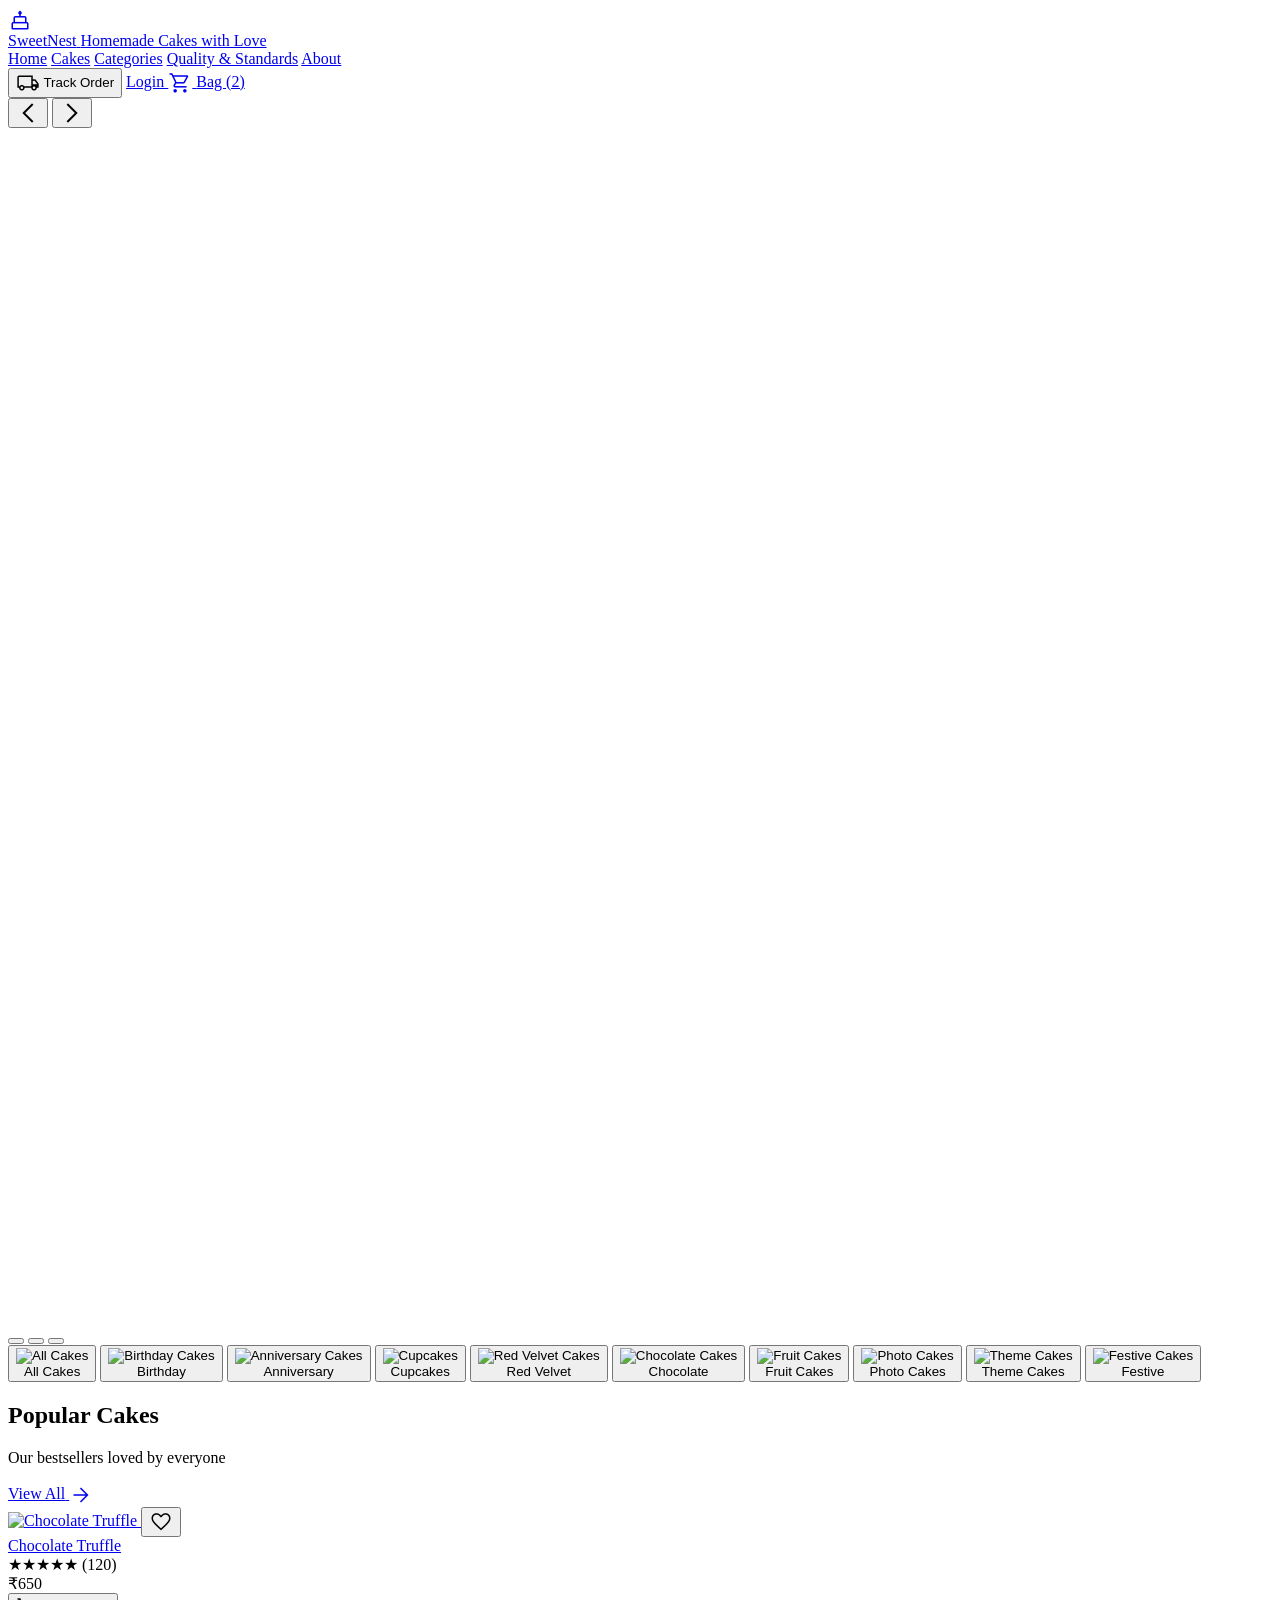
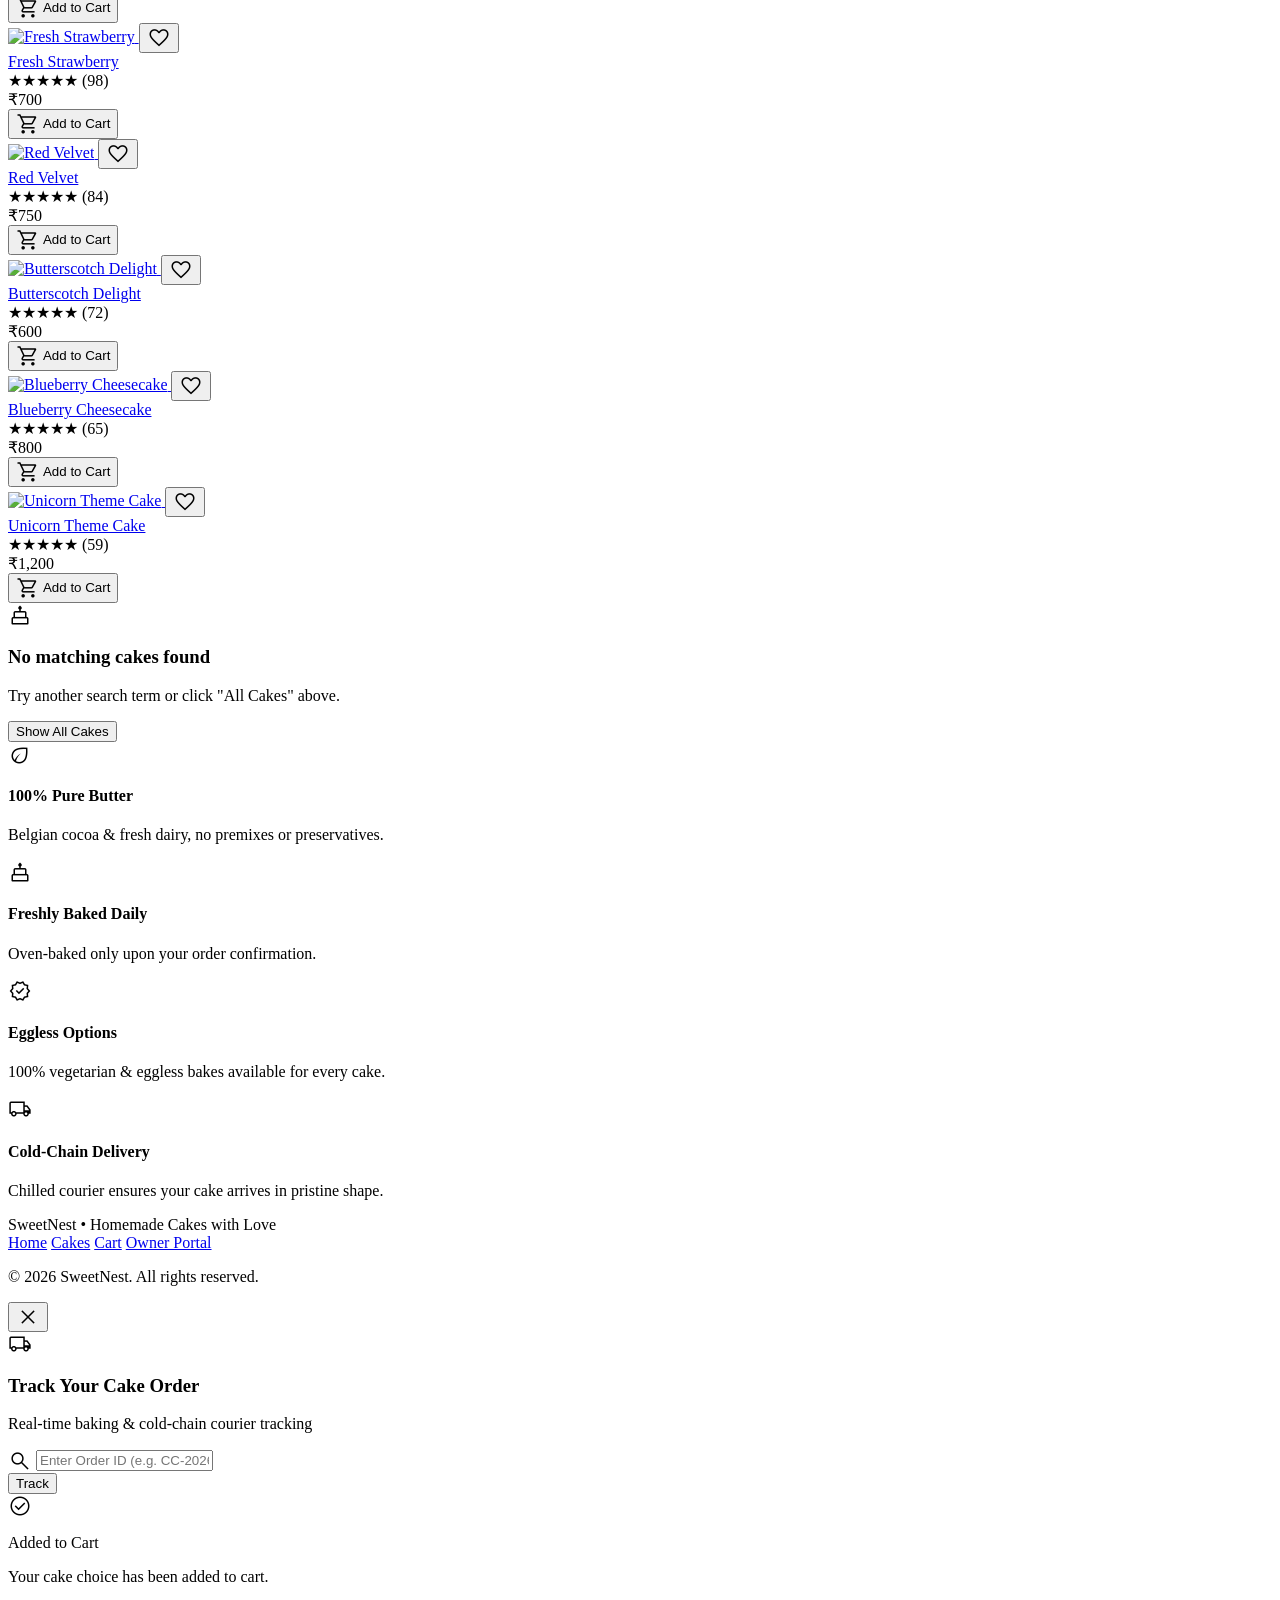
==== index.html @ 7b25b4ee "UI: Streamline navbar with Track Order, Login, and Cart actions plus live tracking modal" ====
<!DOCTYPE html>
<html class="scroll-smooth" lang="en">
<head>
  <meta charset="utf-8"/>
  <meta content="width=device-width, initial-scale=1.0" name="viewport"/>
  <title>SweetNest — Homemade Cakes with Love</title>
  
  <!-- Google Fonts & Material Symbols -->
  <link href="https://fonts.googleapis.com" rel="preconnect"/>
  <link crossorigin="" href="https://fonts.gstatic.com" rel="preconnect"/>
  <link href="https://fonts.googleapis.com/css2?family=Caveat:wght@600;700&family=Playfair+Display:ital,wght@0,500;0,600;0,700;1,400&family=Plus+Jakarta+Sans:wght@400;500;600;700&family=Material+Symbols+Outlined:wght,FILL@100..700,0..1&display=swap" rel="stylesheet"/>
  
  <!-- Tailwind CSS -->
  <script src="https://cdn.tailwindcss.com?plugins=forms,container-queries"></script>
  <script id="tailwind-config">
    tailwind.config = {
      darkMode: "class",
      theme: {
        extend: {
          colors: {
            brand: {
              dark: "#3d1411",
              primary: "#5e201d",
              light: "#fcf6f4",
              peach: "#fbebe6",
              pink: "#e06b74",
              pill: "#fceee9",
              border: "#f0d5ce"
            }
          },
          fontFamily: {
            serif: ["Playfair Display", "Georgia", "serif"],
            sans: ["Plus Jakarta Sans", "sans-serif"],
            cursive: ["Caveat", "cursive"]
          }
        }
      }
    }
  </script>

  <!-- Project Design System CSS -->
  <link rel="stylesheet" href="assets/css/main.css"/>
  <style>
    .font-cursive { font-family: 'Caveat', cursive; }

    /* Hero Banner Progress Loader Animation */
    @keyframes heroProgressAnim {
      0% { width: 0%; }
      100% { width: 100%; }
    }
    .hero-pill-loader {
      animation: heroProgressAnim 4.5s linear forwards;
    }
    #heroSliderSection.is-paused .hero-pill-loader {
      animation-play-state: paused;
    }
  </style>
</head>
<body class="bg-[#fcf6f5] text-[#3d1411] font-sans antialiased selection:bg-[#e06b74] selection:text-white">

  <!-- 1. NAVIGATION BAR -->
  <header class="sticky top-0 z-40 bg-[#fcf6f5]/95 backdrop-blur-md border-b border-[#f0d5ce]/60">
    <div class="w-full max-w-[1720px] mx-auto px-4 sm:px-8 lg:px-16 flex items-center justify-between h-20">
      
      <!-- Logo -->
      <a href="index.html" class="flex items-center gap-3 group">
        <div class="w-10 h-10 rounded-xl bg-brand-pill border border-brand-border flex items-center justify-center text-brand-primary group-hover:scale-105 transition-transform">
          <span class="material-symbols-outlined text-[24px]">cake</span>
        </div>
        <div class="flex flex-col">
          <span class="font-serif text-2xl font-bold tracking-tight text-brand-dark">SweetNest</span>
          <span class="text-[10px] tracking-wider text-brand-primary/70 -mt-1 font-medium">Homemade Cakes with Love</span>
        </div>
      </a>

      <!-- Center Links -->
      <nav class="hidden lg:flex items-center gap-8 text-sm font-medium text-brand-dark/80">
        <a href="index.html" class="text-brand-dark font-semibold border-b-2 border-brand-pink pb-1">Home</a>
        <a href="#popular-cakes" class="hover:text-brand-pink transition-colors">Cakes</a>
        <a href="#categories" class="hover:text-brand-pink transition-colors">Categories</a>
        <a href="#standards" class="hover:text-brand-pink transition-colors">Quality &amp; Standards</a>
        <a href="dashboard.html" class="hover:text-brand-pink transition-colors">About</a>
      </nav>

      <!-- Right Action Cluster: Track, Login, Cart -->
      <div class="flex items-center gap-2.5 sm:gap-4">
        
        <!-- 1. Track Order Button -->
        <button type="button" onclick="openTrackOrderModal()" class="inline-flex items-center gap-1.5 px-3.5 sm:px-4 py-2 rounded-full border border-brand-border/80 bg-white/80 hover:bg-white text-xs font-semibold text-brand-dark hover:text-brand-primary shadow-sm hover:border-brand-pink transition-all active:scale-95 cursor-pointer">
          <span class="material-symbols-outlined text-[17px] text-brand-primary">local_shipping</span>
          <span>Track Order</span>
        </button>

        <!-- 2. Login Button -->
        <a href="dashboard.html" class="px-5 py-2 bg-brand-dark hover:bg-brand-primary text-white rounded-full text-xs font-semibold tracking-wide transition-all shadow-sm active:scale-95">
          Login
        </a>

        <!-- 3. Cart Button with Badge -->
        <a href="cart.html" aria-label="Shopping Cart" class="relative p-2.5 rounded-full bg-white/80 hover:bg-white border border-brand-border/70 text-brand-dark hover:text-brand-pink shadow-sm transition-all flex items-center justify-center active:scale-95">
          <span class="material-symbols-outlined text-[20px]">shopping_cart</span>
          <span class="absolute -top-1 -right-1 w-4 h-4 rounded-full bg-brand-pink text-white text-[10px] font-bold flex items-center justify-center cart-bag-text">2</span>
        </a>

      </div>
    </div>
  </header>

  <main class="w-full max-w-[1720px] mx-auto px-4 sm:px-8 lg:px-16 py-6 sm:py-8 space-y-10 sm:space-y-12">

    <!-- 2. HERO SLIDER BANNER (3 PREMIUM AUTO-SWIPE SLIDES) -->
    <section id="heroSliderSection" class="relative rounded-3xl overflow-hidden border border-brand-border/70 shadow-sm group">
      
      <!-- Left & Right Carousel Arrow Controls (Luxury Frosted Glass) -->
      <button onclick="prevHeroSlide()" class="absolute left-3 sm:left-5 md:left-6 top-1/2 -translate-y-1/2 w-10 h-10 sm:w-11 sm:h-11 rounded-full bg-white/70 hover:bg-white/95 text-brand-dark hover:text-brand-primary shadow-sm hover:shadow-md backdrop-blur-md border border-white/80 flex items-center justify-center transition-all duration-300 z-20 cursor-pointer group/btn active:scale-90" aria-label="Previous Slide">
        <span class="material-symbols-outlined text-[20px] sm:text-[22px] group-hover/btn:-translate-x-0.5 transition-transform">arrow_back_ios_new</span>
      </button>
      <button onclick="nextHeroSlide()" class="absolute right-3 sm:right-5 md:right-6 top-1/2 -translate-y-1/2 w-10 h-10 sm:w-11 sm:h-11 rounded-full bg-white/70 hover:bg-white/95 text-brand-dark hover:text-brand-primary shadow-sm hover:shadow-md backdrop-blur-md border border-white/80 flex items-center justify-center transition-all duration-300 z-20 cursor-pointer group/btn active:scale-90" aria-label="Next Slide">
        <span class="material-symbols-outlined text-[20px] sm:text-[22px] group-hover/btn:translate-x-0.5 transition-transform">arrow_forward_ios</span>
      </button>

      <!-- Slides Track -->
      <div id="heroSliderTrack" class="flex transition-transform duration-700 ease-in-out w-full">
        
        <!-- SLIDE 1: Fresh Strawberry Celebration -->
        <div class="min-w-full w-full shrink-0 bg-gradient-to-r from-[#faeae5] via-[#fcefe9] to-[#f6dad5] py-6 px-6 sm:py-8 sm:px-10 lg:py-8 lg:px-12 relative">
          <div class="grid grid-cols-1 lg:grid-cols-12 gap-6 items-center">
            <!-- Left Content -->
            <div class="lg:col-span-7 space-y-3 sm:space-y-4 z-10">
              <span class="text-[10px] sm:text-[11px] font-bold uppercase tracking-widest text-brand-primary/80 block">
                HOMEMADE • FRESHLY BAKED • MADE WITH LOVE
              </span>
              <h1 class="font-serif text-2xl sm:text-4xl lg:text-4xl text-brand-dark font-bold leading-tight">
                Cakes for Every Celebration ♡
              </h1>
              <p class="text-xs sm:text-sm text-brand-dark/75 max-w-md leading-relaxed font-normal">
                Delicious. Beautiful. Customizable. Made with the finest ingredients, just for you.
              </p>
              <div class="pt-1">
                <a href="#popular-cakes" class="inline-flex items-center gap-2 px-6 py-2.5 bg-brand-primary hover:bg-brand-dark text-white rounded-full text-xs sm:text-sm font-semibold tracking-wide transition-all shadow-md active:scale-95">
                  <span>Order Now</span>
                  <span class="material-symbols-outlined text-[16px]">arrow_forward</span>
                </a>
              </div>
              <div class="pt-2 flex flex-wrap items-center gap-5 sm:gap-7 text-xs text-brand-dark/80">
                <div class="flex items-center gap-2">
                  <div class="w-8 h-8 rounded-full bg-white/80 border border-brand-border flex items-center justify-center text-brand-primary shrink-0">
                    <span class="material-symbols-outlined text-[16px]">eco</span>
                  </div>
                  <span class="font-semibold text-[11px]">Freshly Baked</span>
                </div>
                <div class="flex items-center gap-2">
                  <div class="w-8 h-8 rounded-full bg-white/80 border border-brand-border flex items-center justify-center text-brand-primary shrink-0">
                    <span class="material-symbols-outlined text-[16px]">cake</span>
                  </div>
                  <span class="font-semibold text-[11px]">Custom Designs</span>
                </div>
                <div class="flex items-center gap-2">
                  <div class="w-8 h-8 rounded-full bg-white/80 border border-brand-border flex items-center justify-center text-brand-primary shrink-0">
                    <span class="material-symbols-outlined text-[16px]">local_shipping</span>
                  </div>
                  <span class="font-semibold text-[11px]">On-Time Delivery</span>
                </div>
              </div>
            </div>
            <!-- Right Visual -->
            <div class="lg:col-span-5 relative flex items-center justify-center">
              <div class="relative w-full max-w-sm h-48 sm:h-56 lg:h-64 flex items-center justify-center">
                <img class="w-full h-full object-contain drop-shadow-xl rounded-xl" alt="Fresh Strawberry Celebration Cake" src="https://images.unsplash.com/photo-1565958011703-44f9829ba187?w=800&auto=format&fit=crop&q=80"/>
              </div>
              <div class="absolute -top-1 right-1 sm:right-4 select-none pointer-events-none hidden sm:block">
                <p class="font-cursive text-2xl sm:text-3xl lg:text-4xl text-brand-primary/85 leading-tight rotate-[-4deg] text-right">
                  Sweet<br/>Moments<br/>Bigger<br/>Happiness ♡
                </p>
              </div>
            </div>
          </div>
        </div>

        <!-- SLIDE 2: Pure Belgian Dark Chocolate & Truffle -->
        <div class="min-w-full w-full shrink-0 bg-gradient-to-r from-[#f5eae2] via-[#f3ded2] to-[#edd0c3] py-6 px-6 sm:py-8 sm:px-10 lg:py-8 lg:px-12 relative">
          <div class="grid grid-cols-1 lg:grid-cols-12 gap-6 items-center">
            <!-- Left Content -->
            <div class="lg:col-span-7 space-y-3 sm:space-y-4 z-10">
              <span class="text-[10px] sm:text-[11px] font-bold uppercase tracking-widest text-[#5e201d]/90 block">
                100% PURE COUVERTURE • NO PRESERVATIVES • RICH &amp; DECADENT
              </span>
              <h2 class="font-serif text-2xl sm:text-4xl lg:text-4xl text-[#3d1411] font-bold leading-tight">
                Pure Belgian Chocolate Bliss 🍫
              </h2>
              <p class="text-xs sm:text-sm text-[#3d1411]/75 max-w-md leading-relaxed font-normal">
                Silky Valrhona dark chocolate ganache layered with crunchy hazelnut praline &amp; glossy cocoa mirror glaze.
              </p>
              <div class="pt-1">
                <a href="#popular-cakes" class="inline-flex items-center gap-2 px-6 py-2.5 bg-[#421613] hover:bg-[#5e201d] text-white rounded-full text-xs sm:text-sm font-semibold tracking-wide transition-all shadow-md active:scale-95">
                  <span>Taste The Luxury</span>
                  <span class="material-symbols-outlined text-[16px]">arrow_forward</span>
                </a>
              </div>
              <div class="pt-2 flex flex-wrap items-center gap-5 sm:gap-7 text-xs text-[#3d1411]/80">
                <div class="flex items-center gap-2">
                  <div class="w-8 h-8 rounded-full bg-white/80 border border-brand-border flex items-center justify-center text-[#5e201d] shrink-0">
                    <span class="material-symbols-outlined text-[16px]">cookie</span>
                  </div>
                  <span class="font-semibold text-[11px]">72% Dark Cocoa</span>
                </div>
                <div class="flex items-center gap-2">
                  <div class="w-8 h-8 rounded-full bg-white/80 border border-brand-border flex items-center justify-center text-[#5e201d] shrink-0">
                    <span class="material-symbols-outlined text-[16px]">verified</span>
                  </div>
                  <span class="font-semibold text-[11px]">Eggless Available</span>
                </div>
                <div class="flex items-center gap-2">
                  <div class="w-8 h-8 rounded-full bg-white/80 border border-brand-border flex items-center justify-center text-[#5e201d] shrink-0">
                    <span class="material-symbols-outlined text-[16px]">ac_unit</span>
                  </div>
                  <span class="font-semibold text-[11px]">Chilled Delivery</span>
                </div>
              </div>
            </div>
            <!-- Right Visual -->
            <div class="lg:col-span-5 relative flex items-center justify-center">
              <div class="relative w-full max-w-sm h-48 sm:h-56 lg:h-64 flex items-center justify-center">
                <img class="w-full h-full object-contain drop-shadow-xl rounded-xl" alt="Pure Chocolate Truffle Cake" src="https://images.unsplash.com/photo-1578985545062-69928b1d9587?w=800&auto=format&fit=crop&q=80"/>
              </div>
              <div class="absolute -top-1 right-1 sm:right-4 select-none pointer-events-none hidden sm:block">
                <p class="font-cursive text-2xl sm:text-3xl lg:text-4xl text-[#5e201d]/90 leading-tight rotate-[-4deg] text-right">
                  Rich<br/>Cocoa<br/>Pure<br/>Decadence ♡
                </p>
              </div>
            </div>
          </div>
        </div>

        <!-- SLIDE 3: Signature Red Velvet & Berry Delights -->
        <div class="min-w-full w-full shrink-0 bg-gradient-to-r from-[#fbf0f4] via-[#f9e5ec] to-[#f3d7e2] py-6 px-6 sm:py-8 sm:px-10 lg:py-8 lg:px-12 relative">
          <div class="grid grid-cols-1 lg:grid-cols-12 gap-6 items-center">
            <!-- Left Content -->
            <div class="lg:col-span-7 space-y-3 sm:space-y-4 z-10">
              <span class="text-[10px] sm:text-[11px] font-bold uppercase tracking-widest text-brand-primary/80 block">
                SIGNATURE ATELIER • RED VELVET • FRESH BERRY CREAMS
              </span>
              <h2 class="font-serif text-2xl sm:text-4xl lg:text-4xl text-brand-dark font-bold leading-tight">
                Artisan Red Velvet &amp; Berry Bliss 🍓
              </h2>
              <p class="text-xs sm:text-sm text-brand-dark/75 max-w-md leading-relaxed font-normal">
                Velvety cocoa sponge layered with whipped cream cheese, infused Madagascar vanilla &amp; garden-fresh wild berries.
              </p>
              <div class="pt-1">
                <a href="#popular-cakes" class="inline-flex items-center gap-2 px-6 py-2.5 bg-brand-primary hover:bg-brand-dark text-white rounded-full text-xs sm:text-sm font-semibold tracking-wide transition-all shadow-md active:scale-95">
                  <span>Explore Collection</span>
                  <span class="material-symbols-outlined text-[16px]">arrow_forward</span>
                </a>
              </div>
              <div class="pt-2 flex flex-wrap items-center gap-5 sm:gap-7 text-xs text-brand-dark/80">
                <div class="flex items-center gap-2">
                  <div class="w-8 h-8 rounded-full bg-white/80 border border-brand-border flex items-center justify-center text-brand-primary shrink-0">
                    <span class="material-symbols-outlined text-[16px]">eco</span>
                  </div>
                  <span class="font-semibold text-[11px]">100% Wild Berries</span>
                </div>
                <div class="flex items-center gap-2">
                  <div class="w-8 h-8 rounded-full bg-white/80 border border-brand-border flex items-center justify-center text-brand-primary shrink-0">
                    <span class="material-symbols-outlined text-[16px]">restaurant</span>
                  </div>
                  <span class="font-semibold text-[11px]">Cream Cheese Frosting</span>
                </div>
                <div class="flex items-center gap-2">
                  <div class="w-8 h-8 rounded-full bg-white/80 border border-brand-border flex items-center justify-center text-brand-primary shrink-0">
                    <span class="material-symbols-outlined text-[16px]">local_shipping</span>
                  </div>
                  <span class="font-semibold text-[11px]">Chilled Delivery</span>
                </div>
              </div>
            </div>
            <!-- Right Visual -->
            <div class="lg:col-span-5 relative flex items-center justify-center">
              <div class="relative w-full max-w-sm h-48 sm:h-56 lg:h-64 flex items-center justify-center">
                <img class="w-full h-full object-contain drop-shadow-xl rounded-xl" alt="Artisan Red Velvet Berry Cake" src="https://images.unsplash.com/photo-1586788680434-30d324b2d46f?w=800&auto=format&fit=crop&q=80"/>
              </div>
              <div class="absolute -top-1 right-1 sm:right-4 select-none pointer-events-none hidden sm:block">
                <p class="font-cursive text-2xl sm:text-3xl lg:text-4xl text-brand-primary/85 leading-tight rotate-[-4deg] text-right">
                  Velvet<br/>Elegance<br/>Pure<br/>Romance ♡
                </p>
              </div>
            </div>
            </div>
          </div>
        </div>

      </div>

      <!-- Pagination Indicators (Bottom Middle Minimal Floating Dots & Loader) -->
      <div id="heroPagination" class="absolute bottom-2.5 sm:bottom-3 left-1/2 -translate-x-1/2 flex items-center justify-center gap-1.5 z-20">
        <button type="button" onclick="goToHeroSlide(0)" class="hero-indicator relative h-1.5 transition-all duration-300 cursor-pointer rounded-full overflow-hidden p-0" aria-label="Slide 1"></button>
        <button type="button" onclick="goToHeroSlide(1)" class="hero-indicator relative h-1.5 transition-all duration-300 cursor-pointer rounded-full overflow-hidden p-0" aria-label="Slide 2"></button>
        <button type="button" onclick="goToHeroSlide(2)" class="hero-indicator relative h-1.5 transition-all duration-300 cursor-pointer rounded-full overflow-hidden p-0" aria-label="Slide 3"></button>
      </div>
    </section>

    <!-- 3. CIRCULAR CATEGORIES ROW (10 ENLARGED PREMIUM SOFT-TONE IMAGES) -->
    <section class="py-3 sm:py-4" id="categories">
      <div class="flex items-start justify-between gap-4 sm:gap-6 md:gap-7 overflow-x-auto no-scrollbar py-2 px-1 scroll-smooth">
        
        <!-- 1. All Cakes (Active) -->
        <button type="button" data-circle-cat="All" class="category-circle-btn group flex flex-col items-center shrink-0 cursor-pointer text-center focus:outline-none" onclick="filterCategoryCircle('All', this)">
          <div class="category-circle-ring w-20 h-20 sm:w-24 sm:h-24 md:w-28 md:h-28 rounded-full p-1 border-2 border-[#e06b74] ring-2 ring-[#e06b74]/30 scale-105 shadow-md group-hover:scale-110 transition-all duration-300 overflow-hidden bg-white">
            <img class="w-full h-full object-cover rounded-full" alt="All Cakes" src="https://images.unsplash.com/photo-1565958011703-44f9829ba187?w=400&auto=format&fit=crop&q=80"/>
          </div>
          <span class="category-circle-label mt-2.5 text-xs sm:text-sm font-bold text-brand-dark transition-colors whitespace-nowrap">All Cakes</span>
        </button>

        <!-- 2. Birthday -->
        <button type="button" data-circle-cat="Birthday" class="category-circle-btn group flex flex-col items-center shrink-0 cursor-pointer text-center focus:outline-none" onclick="filterCategoryCircle('Birthday', this)">
          <div class="category-circle-ring w-20 h-20 sm:w-24 sm:h-24 md:w-28 md:h-28 rounded-full p-1 border-2 border-brand-border/80 group-hover:border-[#e06b74] bg-white shadow-sm group-hover:scale-110 transition-all duration-300 overflow-hidden">
            <img class="w-full h-full object-cover rounded-full" alt="Birthday Cakes" src="https://images.unsplash.com/photo-1558301211-0d8c8ddee6ec?w=400&auto=format&fit=crop&q=80"/>
          </div>
          <span class="category-circle-label mt-2.5 text-xs sm:text-sm font-medium text-brand-dark/70 group-hover:text-brand-dark transition-colors whitespace-nowrap">Birthday</span>
        </button>

        <!-- 3. Anniversary -->
        <button type="button" data-circle-cat="Anniversary" class="category-circle-btn group flex flex-col items-center shrink-0 cursor-pointer text-center focus:outline-none" onclick="filterCategoryCircle('Anniversary', this)">
          <div class="category-circle-ring w-20 h-20 sm:w-24 sm:h-24 md:w-28 md:h-28 rounded-full p-1 border-2 border-brand-border/80 group-hover:border-[#e06b74] bg-white shadow-sm group-hover:scale-110 transition-all duration-300 overflow-hidden">
            <img class="w-full h-full object-cover rounded-full" alt="Anniversary Cakes" src="https://images.unsplash.com/photo-1586788680434-30d324b2d46f?w=400&auto=format&fit=crop&q=80"/>
          </div>
          <span class="category-circle-label mt-2.5 text-xs sm:text-sm font-medium text-brand-dark/70 group-hover:text-brand-dark transition-colors whitespace-nowrap">Anniversary</span>
        </button>

        <!-- 4. Cupcakes -->
        <button type="button" data-circle-cat="Cupcakes" class="category-circle-btn group flex flex-col items-center shrink-0 cursor-pointer text-center focus:outline-none" onclick="filterCategoryCircle('Cupcakes', this)">
          <div class="category-circle-ring w-20 h-20 sm:w-24 sm:h-24 md:w-28 md:h-28 rounded-full p-1 border-2 border-brand-border/80 group-hover:border-[#e06b74] bg-white shadow-sm group-hover:scale-110 transition-all duration-300 overflow-hidden">
            <img class="w-full h-full object-cover rounded-full" alt="Cupcakes" src="https://images.unsplash.com/photo-1587668178277-295251f900ce?w=400&auto=format&fit=crop&q=80"/>
          </div>
          <span class="category-circle-label mt-2.5 text-xs sm:text-sm font-medium text-brand-dark/70 group-hover:text-brand-dark transition-colors whitespace-nowrap">Cupcakes</span>
        </button>

        <!-- 5. Red Velvet -->
        <button type="button" data-circle-cat="Red Velvet" class="category-circle-btn group flex flex-col items-center shrink-0 cursor-pointer text-center focus:outline-none" onclick="filterCategoryCircle('Red Velvet', this)">
          <div class="category-circle-ring w-20 h-20 sm:w-24 sm:h-24 md:w-28 md:h-28 rounded-full p-1 border-2 border-brand-border/80 group-hover:border-[#e06b74] bg-white shadow-sm group-hover:scale-110 transition-all duration-300 overflow-hidden">
            <img class="w-full h-full object-cover rounded-full" alt="Red Velvet Cakes" src="https://images.unsplash.com/photo-1586788680434-30d324b2d46f?w=400&auto=format&fit=crop&q=80"/>
          </div>
          <span class="category-circle-label mt-2.5 text-xs sm:text-sm font-medium text-brand-dark/70 group-hover:text-brand-dark transition-colors whitespace-nowrap">Red Velvet</span>
        </button>

        <!-- 6. Chocolate -->
        <button type="button" data-circle-cat="Chocolate" class="category-circle-btn group flex flex-col items-center shrink-0 cursor-pointer text-center focus:outline-none" onclick="filterCategoryCircle('Chocolate', this)">
          <div class="category-circle-ring w-20 h-20 sm:w-24 sm:h-24 md:w-28 md:h-28 rounded-full p-1 border-2 border-brand-border/80 group-hover:border-[#e06b74] bg-white shadow-sm group-hover:scale-110 transition-all duration-300 overflow-hidden">
            <img class="w-full h-full object-cover rounded-full" alt="Chocolate Cakes" src="https://images.unsplash.com/photo-1578985545062-69928b1d9587?w=400&auto=format&fit=crop&q=80"/>
          </div>
          <span class="category-circle-label mt-2.5 text-xs sm:text-sm font-medium text-brand-dark/70 group-hover:text-brand-dark transition-colors whitespace-nowrap">Chocolate</span>
        </button>

        <!-- 7. Fruit Cakes -->
        <button type="button" data-circle-cat="Fruit Cakes" class="category-circle-btn group flex flex-col items-center shrink-0 cursor-pointer text-center focus:outline-none" onclick="filterCategoryCircle('Fruit Cakes', this)">
          <div class="category-circle-ring w-20 h-20 sm:w-24 sm:h-24 md:w-28 md:h-28 rounded-full p-1 border-2 border-brand-border/80 group-hover:border-[#e06b74] bg-white shadow-sm group-hover:scale-110 transition-all duration-300 overflow-hidden">
            <img class="w-full h-full object-cover rounded-full" alt="Fruit Cakes" src="https://images.unsplash.com/photo-1533134242443-d4fd215305ad?w=400&auto=format&fit=crop&q=80"/>
          </div>
          <span class="category-circle-label mt-2.5 text-xs sm:text-sm font-medium text-brand-dark/70 group-hover:text-brand-dark transition-colors whitespace-nowrap">Fruit Cakes</span>
        </button>

        <!-- 8. Photo Cakes -->
        <button type="button" data-circle-cat="Photo Cakes" class="category-circle-btn group flex flex-col items-center shrink-0 cursor-pointer text-center focus:outline-none" onclick="filterCategoryCircle('Photo Cakes', this)">
          <div class="category-circle-ring w-20 h-20 sm:w-24 sm:h-24 md:w-28 md:h-28 rounded-full p-1 border-2 border-brand-border/80 group-hover:border-[#e06b74] bg-white shadow-sm group-hover:scale-110 transition-all duration-300 overflow-hidden">
            <img class="w-full h-full object-cover rounded-full" alt="Photo Cakes" src="https://images.unsplash.com/photo-1535141192574-5d4897c13136?w=400&auto=format&fit=crop&q=80"/>
          </div>
          <span class="category-circle-label mt-2.5 text-xs sm:text-sm font-medium text-brand-dark/70 group-hover:text-brand-dark transition-colors whitespace-nowrap">Photo Cakes</span>
        </button>

        <!-- 9. Theme Cakes -->
        <button type="button" data-circle-cat="Theme Cakes" class="category-circle-btn group flex flex-col items-center shrink-0 cursor-pointer text-center focus:outline-none" onclick="filterCategoryCircle('Theme Cakes', this)">
          <div class="category-circle-ring w-20 h-20 sm:w-24 sm:h-24 md:w-28 md:h-28 rounded-full p-1 border-2 border-brand-border/80 group-hover:border-[#e06b74] bg-white shadow-sm group-hover:scale-110 transition-all duration-300 overflow-hidden">
            <img class="w-full h-full object-cover rounded-full" alt="Theme Cakes" src="https://images.unsplash.com/photo-1535254973040-607b474cb50d?w=400&auto=format&fit=crop&q=80"/>
          </div>
          <span class="category-circle-label mt-2.5 text-xs sm:text-sm font-medium text-brand-dark/70 group-hover:text-brand-dark transition-colors whitespace-nowrap">Theme Cakes</span>
        </button>

        <!-- 10. Festive -->
        <button type="button" data-circle-cat="Festive" class="category-circle-btn group flex flex-col items-center shrink-0 cursor-pointer text-center focus:outline-none" onclick="filterCategoryCircle('Festive', this)">
          <div class="category-circle-ring w-20 h-20 sm:w-24 sm:h-24 md:w-28 md:h-28 rounded-full p-1 border-2 border-brand-border/80 group-hover:border-[#e06b74] bg-white shadow-sm group-hover:scale-110 transition-all duration-300 overflow-hidden">
            <img class="w-full h-full object-cover rounded-full" alt="Festive Cakes" src="https://images.unsplash.com/photo-1519869325930-281384150729?w=400&auto=format&fit=crop&q=80"/>
          </div>
          <span class="category-circle-label mt-2.5 text-xs sm:text-sm font-medium text-brand-dark/70 group-hover:text-brand-dark transition-colors whitespace-nowrap">Festive</span>
        </button>

      </div>
    </section>

    <!-- 4. POPULAR CAKES SECTION (BESTSELLERS GRID) -->
    <section class="space-y-6" id="popular-cakes">
      
      <!-- Section Header -->
      <div class="flex items-end justify-between border-b border-brand-border/60 pb-3">
        <div>
          <h2 class="font-serif text-2xl sm:text-3xl text-brand-dark font-bold">Popular Cakes</h2>
          <p class="text-xs sm:text-sm text-brand-dark/60 mt-0.5 font-normal">Our bestsellers loved by everyone</p>
        </div>
        <a href="#popular-cakes" onclick="filterCategoryCircle('All')" class="text-xs sm:text-sm font-semibold text-brand-primary hover:text-brand-pink transition-colors inline-flex items-center gap-1">
          <span>View All</span>
          <span class="material-symbols-outlined text-[16px]">arrow_forward</span>
        </a>
      </div>

      <!-- 6 Product Cards Grid -->
      <div class="grid grid-cols-2 md:grid-cols-3 lg:grid-cols-6 gap-4 sm:gap-6" id="popularCakeGrid">

        <!-- Card 1: Chocolate Truffle -->
        <div class="cake-card bg-white rounded-2xl overflow-hidden border border-brand-border/60 shadow-sm hover:shadow-xl transition-all duration-300 flex flex-col group relative" data-category="Chocolate" data-flavor="Dutch Chocolate Ganache">
          <!-- Image container with Wishlist Heart -->
          <div class="relative aspect-square overflow-hidden bg-brand-peach/40">
            <a href="product.html?id=choco-truffle" class="block w-full h-full">
              <img class="w-full h-full object-cover group-hover:scale-105 transition-transform duration-500" alt="Chocolate Truffle" src="https://images.unsplash.com/photo-1578985545062-69928b1d9587?w=600&auto=format&fit=crop&q=80"/>
            </a>
            <button onclick="toggleWishlist(this)" class="absolute top-2.5 right-2.5 w-7 h-7 rounded-full bg-white/90 text-on-surface-variant/70 shadow-sm flex items-center justify-center hover:scale-110 transition-transform z-10" aria-label="Add to wishlist">
              <span class="material-symbols-outlined text-[16px]">favorite</span>
            </button>
          </div>
          <!-- Body -->
          <div class="p-3.5 flex-1 flex flex-col justify-between space-y-2">
            <div>
              <a href="product.html?id=choco-truffle" class="block font-semibold text-xs sm:text-sm text-brand-dark hover:text-brand-pink transition-colors truncate cake-name">
                Chocolate Truffle
              </a>
              <!-- Rating Stars -->
              <div class="flex items-center gap-1 text-[11px] text-amber-500 mt-1">
                <span>★★★★★</span>
                <span class="text-[10px] text-brand-dark/50 font-medium">(120)</span>
              </div>
              <!-- Price -->
              <div class="mt-1.5 font-bold text-sm sm:text-base text-brand-dark">
                ₹650
              </div>
            </div>
            <!-- Add to Cart Pill Button -->
            <button onclick="quickAdd('choco-truffle')" class="w-full py-2 px-2 bg-brand-pill hover:bg-brand-peach text-brand-primary rounded-xl text-xs font-semibold tracking-wide transition-all flex items-center justify-center gap-1.5 active:scale-95 border border-brand-border/60">
              <span class="material-symbols-outlined text-[15px]">shopping_cart</span>
              <span>Add to Cart</span>
            </button>
          </div>
        </div>

        <!-- Card 2: Fresh Strawberry -->
        <div class="cake-card bg-white rounded-2xl overflow-hidden border border-brand-border/60 shadow-sm hover:shadow-xl transition-all duration-300 flex flex-col group relative" data-category="Fruit Cakes" data-flavor="Fresh Strawberries & Cream">
          <div class="relative aspect-square overflow-hidden bg-brand-peach/40">
            <a href="product.html?id=fresh-strawberry" class="block w-full h-full">
              <img class="w-full h-full object-cover group-hover:scale-105 transition-transform duration-500" alt="Fresh Strawberry" src="https://images.unsplash.com/photo-1565958011703-44f9829ba187?w=600&auto=format&fit=crop&q=80"/>
            </a>
            <button onclick="toggleWishlist(this)" class="absolute top-2.5 right-2.5 w-7 h-7 rounded-full bg-white/90 text-on-surface-variant/70 shadow-sm flex items-center justify-center hover:scale-110 transition-transform z-10" aria-label="Add to wishlist">
              <span class="material-symbols-outlined text-[16px]">favorite</span>
            </button>
          </div>
          <div class="p-3.5 flex-1 flex flex-col justify-between space-y-2">
            <div>
              <a href="product.html?id=fresh-strawberry" class="block font-semibold text-xs sm:text-sm text-brand-dark hover:text-brand-pink transition-colors truncate cake-name">
                Fresh Strawberry
              </a>
              <div class="flex items-center gap-1 text-[11px] text-amber-500 mt-1">
                <span>★★★★★</span>
                <span class="text-[10px] text-brand-dark/50 font-medium">(98)</span>
              </div>
              <div class="mt-1.5 font-bold text-sm sm:text-base text-brand-dark">
                ₹700
              </div>
            </div>
            <button onclick="quickAdd('fresh-strawberry')" class="w-full py-2 px-2 bg-brand-pill hover:bg-brand-peach text-brand-primary rounded-xl text-xs font-semibold tracking-wide transition-all flex items-center justify-center gap-1.5 active:scale-95 border border-brand-border/60">
              <span class="material-symbols-outlined text-[15px]">shopping_cart</span>
              <span>Add to Cart</span>
            </button>
          </div>
        </div>

        <!-- Card 3: Red Velvet -->
        <div class="cake-card bg-white rounded-2xl overflow-hidden border border-brand-border/60 shadow-sm hover:shadow-xl transition-all duration-300 flex flex-col group relative" data-category="Anniversary" data-flavor="Velvet Cocoa & Cream Cheese">
          <div class="relative aspect-square overflow-hidden bg-brand-peach/40">
            <a href="product.html?id=red-velvet" class="block w-full h-full">
              <img class="w-full h-full object-cover group-hover:scale-105 transition-transform duration-500" alt="Red Velvet" src="https://images.unsplash.com/photo-1586788680434-30d324b2d46f?w=600&auto=format&fit=crop&q=80"/>
            </a>
            <button onclick="toggleWishlist(this)" class="absolute top-2.5 right-2.5 w-7 h-7 rounded-full bg-white/90 text-on-surface-variant/70 shadow-sm flex items-center justify-center hover:scale-110 transition-transform z-10" aria-label="Add to wishlist">
              <span class="material-symbols-outlined text-[16px]">favorite</span>
            </button>
          </div>
          <div class="p-3.5 flex-1 flex flex-col justify-between space-y-2">
            <div>
              <a href="product.html?id=red-velvet" class="block font-semibold text-xs sm:text-sm text-brand-dark hover:text-brand-pink transition-colors truncate cake-name">
                Red Velvet
              </a>
              <div class="flex items-center gap-1 text-[11px] text-amber-500 mt-1">
                <span>★★★★★</span>
                <span class="text-[10px] text-brand-dark/50 font-medium">(84)</span>
              </div>
              <div class="mt-1.5 font-bold text-sm sm:text-base text-brand-dark">
                ₹750
              </div>
            </div>
            <button onclick="quickAdd('red-velvet')" class="w-full py-2 px-2 bg-brand-pill hover:bg-brand-peach text-brand-primary rounded-xl text-xs font-semibold tracking-wide transition-all flex items-center justify-center gap-1.5 active:scale-95 border border-brand-border/60">
              <span class="material-symbols-outlined text-[15px]">shopping_cart</span>
              <span>Add to Cart</span>
            </button>
          </div>
        </div>

        <!-- Card 4: Butterscotch Delight -->
        <div class="cake-card bg-white rounded-2xl overflow-hidden border border-brand-border/60 shadow-sm hover:shadow-xl transition-all duration-300 flex flex-col group relative" data-category="Birthday" data-flavor="Butterscotch Crunch">
          <div class="relative aspect-square overflow-hidden bg-brand-peach/40">
            <a href="product.html?id=butterscotch" class="block w-full h-full">
              <img class="w-full h-full object-cover group-hover:scale-105 transition-transform duration-500" alt="Butterscotch Delight" src="https://images.unsplash.com/photo-1535141192574-5d4897c13136?w=600&auto=format&fit=crop&q=80"/>
            </a>
            <button onclick="toggleWishlist(this)" class="absolute top-2.5 right-2.5 w-7 h-7 rounded-full bg-white/90 text-on-surface-variant/70 shadow-sm flex items-center justify-center hover:scale-110 transition-transform z-10" aria-label="Add to wishlist">
              <span class="material-symbols-outlined text-[16px]">favorite</span>
            </button>
          </div>
          <div class="p-3.5 flex-1 flex flex-col justify-between space-y-2">
            <div>
              <a href="product.html?id=butterscotch" class="block font-semibold text-xs sm:text-sm text-brand-dark hover:text-brand-pink transition-colors truncate cake-name">
                Butterscotch Delight
              </a>
              <div class="flex items-center gap-1 text-[11px] text-amber-500 mt-1">
                <span>★★★★★</span>
                <span class="text-[10px] text-brand-dark/50 font-medium">(72)</span>
              </div>
              <div class="mt-1.5 font-bold text-sm sm:text-base text-brand-dark">
                ₹600
              </div>
            </div>
            <button onclick="quickAdd('butterscotch')" class="w-full py-2 px-2 bg-brand-pill hover:bg-brand-peach text-brand-primary rounded-xl text-xs font-semibold tracking-wide transition-all flex items-center justify-center gap-1.5 active:scale-95 border border-brand-border/60">
              <span class="material-symbols-outlined text-[15px]">shopping_cart</span>
              <span>Add to Cart</span>
            </button>
          </div>
        </div>

        <!-- Card 5: Blueberry Cheesecake -->
        <div class="cake-card bg-white rounded-2xl overflow-hidden border border-brand-border/60 shadow-sm hover:shadow-xl transition-all duration-300 flex flex-col group relative" data-category="Fruit Cakes" data-flavor="New York Cheesecake & Blueberry">
          <div class="relative aspect-square overflow-hidden bg-brand-peach/40">
            <a href="product.html?id=blueberry-cheesecake" class="block w-full h-full">
              <img class="w-full h-full object-cover group-hover:scale-105 transition-transform duration-500" alt="Blueberry Cheesecake" src="https://images.unsplash.com/photo-1533134242443-d4fd215305ad?w=600&auto=format&fit=crop&q=80"/>
            </a>
            <button onclick="toggleWishlist(this)" class="absolute top-2.5 right-2.5 w-7 h-7 rounded-full bg-white/90 text-on-surface-variant/70 shadow-sm flex items-center justify-center hover:scale-110 transition-transform z-10" aria-label="Add to wishlist">
              <span class="material-symbols-outlined text-[16px]">favorite</span>
            </button>
          </div>
          <div class="p-3.5 flex-1 flex flex-col justify-between space-y-2">
            <div>
              <a href="product.html?id=blueberry-cheesecake" class="block font-semibold text-xs sm:text-sm text-brand-dark hover:text-brand-pink transition-colors truncate cake-name">
                Blueberry Cheesecake
              </a>
              <div class="flex items-center gap-1 text-[11px] text-amber-500 mt-1">
                <span>★★★★★</span>
                <span class="text-[10px] text-brand-dark/50 font-medium">(65)</span>
              </div>
              <div class="mt-1.5 font-bold text-sm sm:text-base text-brand-dark">
                ₹800
              </div>
            </div>
            <button onclick="quickAdd('blueberry-cheesecake')" class="w-full py-2 px-2 bg-brand-pill hover:bg-brand-peach text-brand-primary rounded-xl text-xs font-semibold tracking-wide transition-all flex items-center justify-center gap-1.5 active:scale-95 border border-brand-border/60">
              <span class="material-symbols-outlined text-[15px]">shopping_cart</span>
              <span>Add to Cart</span>
            </button>
          </div>
        </div>

        <!-- Card 6: Unicorn Theme Cake -->
        <div class="cake-card bg-white rounded-2xl overflow-hidden border border-brand-border/60 shadow-sm hover:shadow-xl transition-all duration-300 flex flex-col group relative" data-category="Theme Cakes" data-flavor="Rainbow Vanilla Swirl">
          <div class="relative aspect-square overflow-hidden bg-brand-peach/40">
            <a href="product.html?id=unicorn-theme" class="block w-full h-full">
              <img class="w-full h-full object-cover group-hover:scale-105 transition-transform duration-500" alt="Unicorn Theme Cake" src="https://images.unsplash.com/photo-1535254973040-607b474cb50d?w=600&auto=format&fit=crop&q=80"/>
            </a>
            <button onclick="toggleWishlist(this)" class="absolute top-2.5 right-2.5 w-7 h-7 rounded-full bg-white/90 text-on-surface-variant/70 shadow-sm flex items-center justify-center hover:scale-110 transition-transform z-10" aria-label="Add to wishlist">
              <span class="material-symbols-outlined text-[16px]">favorite</span>
            </button>
          </div>
          <div class="p-3.5 flex-1 flex flex-col justify-between space-y-2">
            <div>
              <a href="product.html?id=unicorn-theme" class="block font-semibold text-xs sm:text-sm text-brand-dark hover:text-brand-pink transition-colors truncate cake-name">
                Unicorn Theme Cake
              </a>
              <div class="flex items-center gap-1 text-[11px] text-amber-500 mt-1">
                <span>★★★★★</span>
                <span class="text-[10px] text-brand-dark/50 font-medium">(59)</span>
              </div>
              <div class="mt-1.5 font-bold text-sm sm:text-base text-brand-dark">
                ₹1,200
              </div>
            </div>
            <button onclick="quickAdd('unicorn-theme')" class="w-full py-2 px-2 bg-brand-pill hover:bg-brand-peach text-brand-primary rounded-xl text-xs font-semibold tracking-wide transition-all flex items-center justify-center gap-1.5 active:scale-95 border border-brand-border/60">
              <span class="material-symbols-outlined text-[15px]">shopping_cart</span>
              <span>Add to Cart</span>
            </button>
          </div>
        </div>

      </div>

      <!-- Empty search state -->
      <div id="emptySearchState" class="hidden text-center py-12 bg-white rounded-2xl border border-brand-border/60 p-8">
        <span class="material-symbols-outlined text-4xl text-brand-primary/40 mb-2">cake</span>
        <h3 class="font-serif text-lg text-brand-dark font-medium">No matching cakes found</h3>
        <p class="text-xs text-brand-dark/60 mt-1">Try another search term or click "All Cakes" above.</p>
        <button onclick="filterCategoryCircle('All')" class="mt-4 px-5 py-2 bg-brand-dark text-white text-xs font-semibold rounded-full">
          Show All Cakes
        </button>
      </div>

    </section>

    <!-- 5. BAKERY STANDARDS & PROMISES (FULL WIDTH LUXURY STRIP) -->
    <section class="bg-brand-peach/80 border border-brand-border/60 rounded-3xl p-6 sm:p-10 shadow-sm" id="standards">
      <div class="grid grid-cols-1 sm:grid-cols-2 lg:grid-cols-4 gap-6 items-center">
        <!-- Feature 1 -->
        <div class="flex items-center gap-4">
          <div class="w-12 h-12 rounded-full bg-white border border-brand-border flex items-center justify-center text-brand-primary shrink-0 shadow-sm">
            <span class="material-symbols-outlined text-[22px]">eco</span>
          </div>
          <div>
            <h4 class="font-bold text-xs sm:text-sm text-brand-dark">100% Pure Butter</h4>
            <p class="text-[11px] text-brand-dark/60 mt-0.5">Belgian cocoa &amp; fresh dairy, no premixes or preservatives.</p>
          </div>
        </div>

        <!-- Feature 2 -->
        <div class="flex items-center gap-4">
          <div class="w-12 h-12 rounded-full bg-white border border-brand-border flex items-center justify-center text-brand-primary shrink-0 shadow-sm">
            <span class="material-symbols-outlined text-[22px]">cake</span>
          </div>
          <div>
            <h4 class="font-bold text-xs sm:text-sm text-brand-dark">Freshly Baked Daily</h4>
            <p class="text-[11px] text-brand-dark/60 mt-0.5">Oven-baked only upon your order confirmation.</p>
          </div>
        </div>

        <!-- Feature 3 -->
        <div class="flex items-center gap-4">
          <div class="w-12 h-12 rounded-full bg-white border border-brand-border flex items-center justify-center text-brand-primary shrink-0 shadow-sm">
            <span class="material-symbols-outlined text-[22px]">verified</span>
          </div>
          <div>
            <h4 class="font-bold text-xs sm:text-sm text-brand-dark">Eggless Options</h4>
            <p class="text-[11px] text-brand-dark/60 mt-0.5">100% vegetarian &amp; eggless bakes available for every cake.</p>
          </div>
        </div>

        <!-- Feature 4 -->
        <div class="flex items-center gap-4">
          <div class="w-12 h-12 rounded-full bg-white border border-brand-border flex items-center justify-center text-brand-primary shrink-0 shadow-sm">
            <span class="material-symbols-outlined text-[22px]">local_shipping</span>
          </div>
          <div>
            <h4 class="font-bold text-xs sm:text-sm text-brand-dark">Cold-Chain Delivery</h4>
            <p class="text-[11px] text-brand-dark/60 mt-0.5">Chilled courier ensures your cake arrives in pristine shape.</p>
          </div>
        </div>
      </div>
    </section>

  </main>

  <!-- FOOTER -->
  <footer class="mt-12 bg-white border-t border-brand-border/60 py-10">
    <div class="w-full max-w-[1720px] mx-auto px-4 sm:px-8 lg:px-16 flex flex-col sm:flex-row items-center justify-between gap-4 text-xs text-brand-dark/60">
      <div class="flex items-center gap-2">
        <span class="font-serif font-bold text-brand-dark text-base">SweetNest</span>
        <span>•</span>
        <span>Homemade Cakes with Love</span>
      </div>
      <div class="flex items-center gap-6">
        <a href="index.html" class="hover:text-brand-pink transition-colors">Home</a>
        <a href="#popular-cakes" class="hover:text-brand-pink transition-colors">Cakes</a>
        <a href="cart.html" class="hover:text-brand-pink transition-colors">Cart</a>
        <a href="dashboard.html" class="hover:text-brand-pink transition-colors font-medium text-brand-primary">Owner Portal</a>
      </div>
      <p>&copy; 2026 SweetNest. All rights reserved.</p>
    </div>
  </footer>

  <!-- TRACK ORDER MODAL -->
  <div id="trackOrderModal" class="fixed inset-0 z-50 hidden flex items-center justify-center p-4 bg-brand-dark/40 backdrop-blur-sm transition-opacity">
    <div class="bg-white rounded-3xl p-6 sm:p-8 max-w-lg w-full border border-brand-border/80 shadow-2xl relative space-y-5 animate-in fade-in zoom-in-95 duration-200">
      
      <!-- Close button -->
      <button onclick="closeTrackOrderModal()" class="absolute top-5 right-5 w-8 h-8 rounded-full bg-brand-pill hover:bg-brand-peach flex items-center justify-center text-brand-dark transition-colors cursor-pointer" aria-label="Close Modal">
        <span class="material-symbols-outlined text-[18px]">close</span>
      </button>

      <!-- Modal Header -->
      <div class="flex items-center gap-3">
        <div class="w-10 h-10 rounded-xl bg-brand-pill border border-brand-border flex items-center justify-center text-brand-primary shrink-0">
          <span class="material-symbols-outlined text-[22px]">local_shipping</span>
        </div>
        <div>
          <h3 class="font-serif text-xl font-bold text-brand-dark">Track Your Cake Order</h3>
          <p class="text-xs text-brand-dark/60 mt-0.5">Real-time baking &amp; cold-chain courier tracking</p>
        </div>
      </div>

      <!-- Search Input for Order -->
      <div class="flex gap-2">
        <div class="relative flex-1">
          <span class="material-symbols-outlined absolute left-3 top-1/2 -translate-y-1/2 text-brand-dark/40 text-[18px]">search</span>
          <input type="text" id="trackOrderInput" placeholder="Enter Order ID (e.g. CC-2026-109)..." class="w-full pl-9 pr-3 py-2.5 bg-brand-light border border-brand-border rounded-xl text-xs text-brand-dark outline-none focus:border-brand-pink focus:ring-1 focus:ring-brand-pink/20 transition-all"/>
        </div>
        <button onclick="executeTrackOrder()" class="px-5 py-2.5 bg-brand-dark hover:bg-brand-primary text-white text-xs font-semibold rounded-xl transition-all shadow-sm active:scale-95 cursor-pointer">
          Track
        </button>
      </div>

      <!-- Live Order Status Result Container -->
      <div id="trackOrderResult" class="space-y-4 pt-1">
        <!-- Will be populated dynamically by JS -->
      </div>
    </div>
  </div>

  <!-- Toast Notification Floating Widget -->
  <div id="quickToast" class="fixed bottom-6 right-6 z-50 transform translate-y-20 opacity-0 pointer-events-none transition-all duration-300 bg-white border border-brand-pink/40 shadow-2xl p-4 rounded-2xl max-w-sm flex items-center gap-3">
    <div class="w-10 h-10 rounded-full bg-emerald-100 text-emerald-800 flex items-center justify-center shrink-0">
      <span class="material-symbols-outlined text-[20px]">check_circle</span>
    </div>
    <div class="flex-1 min-w-0">
      <p class="text-xs font-bold text-brand-dark" id="toastTitle">Added to Cart</p>
      <p class="text-[11px] text-brand-dark/70 truncate" id="toastMessage">Your cake choice has been added to cart.</p>
    </div>
    <a href="cart.html" class="px-3.5 py-1.5 bg-brand-primary text-white rounded-full text-xs font-semibold hover:bg-brand-dark transition-colors shrink-0">
      View Cart
    </a>
  </div>

  <!-- Modular Scripts -->
  <script src="assets/js/core.js"></script>
  <script src="assets/js/home.js"></script>
</body>
</html>
---- assets/css/main.css ----
/**
 * Crumb & Cocoa — Haute Pâtisserie Atelier
 * Main Stylesheet & Design System Tokens
 */

/* Material Symbols Outlined Custom Settings */
.material-symbols-outlined {
  font-variation-settings: 'FILL' 0, 'wght' 300, 'GRAD' 0, 'opsz' 24;
  display: inline-block;
  vertical-align: middle;
  line-height: 1;
}

.material-symbols-fill {
  font-variation-settings: 'FILL' 1, 'wght' 300, 'GRAD' 0, 'opsz' 24;
}

/* Custom Minimal Scrollbar */
.custom-scrollbar::-webkit-scrollbar {
  height: 5px;
  width: 5px;
}

.custom-scrollbar::-webkit-scrollbar-track {
  background: #f8ece3;
}

.custom-scrollbar::-webkit-scrollbar-thumb {
  background: #d3c3bf;
  border-radius: 4px;
}

.custom-scrollbar::-webkit-scrollbar-thumb:hover {
  background: #83542c;
}

/* Color Swatch Ring on selection */
.swatch-ring:has(input:checked) {
  outline: 2px solid #83542c;
  outline-offset: 2px;
  transform: scale(1.06);
}

/* Smooth Transitions */
.transition-smooth {
  transition: all 0.25s cubic-bezier(0.4, 0, 0.2, 1);
}

/* Hide scrollbar for clean horizontal mobile swipe */
.no-scrollbar::-webkit-scrollbar {
  display: none;
}
.no-scrollbar {
  -ms-overflow-style: none;
  scrollbar-width: none;
}
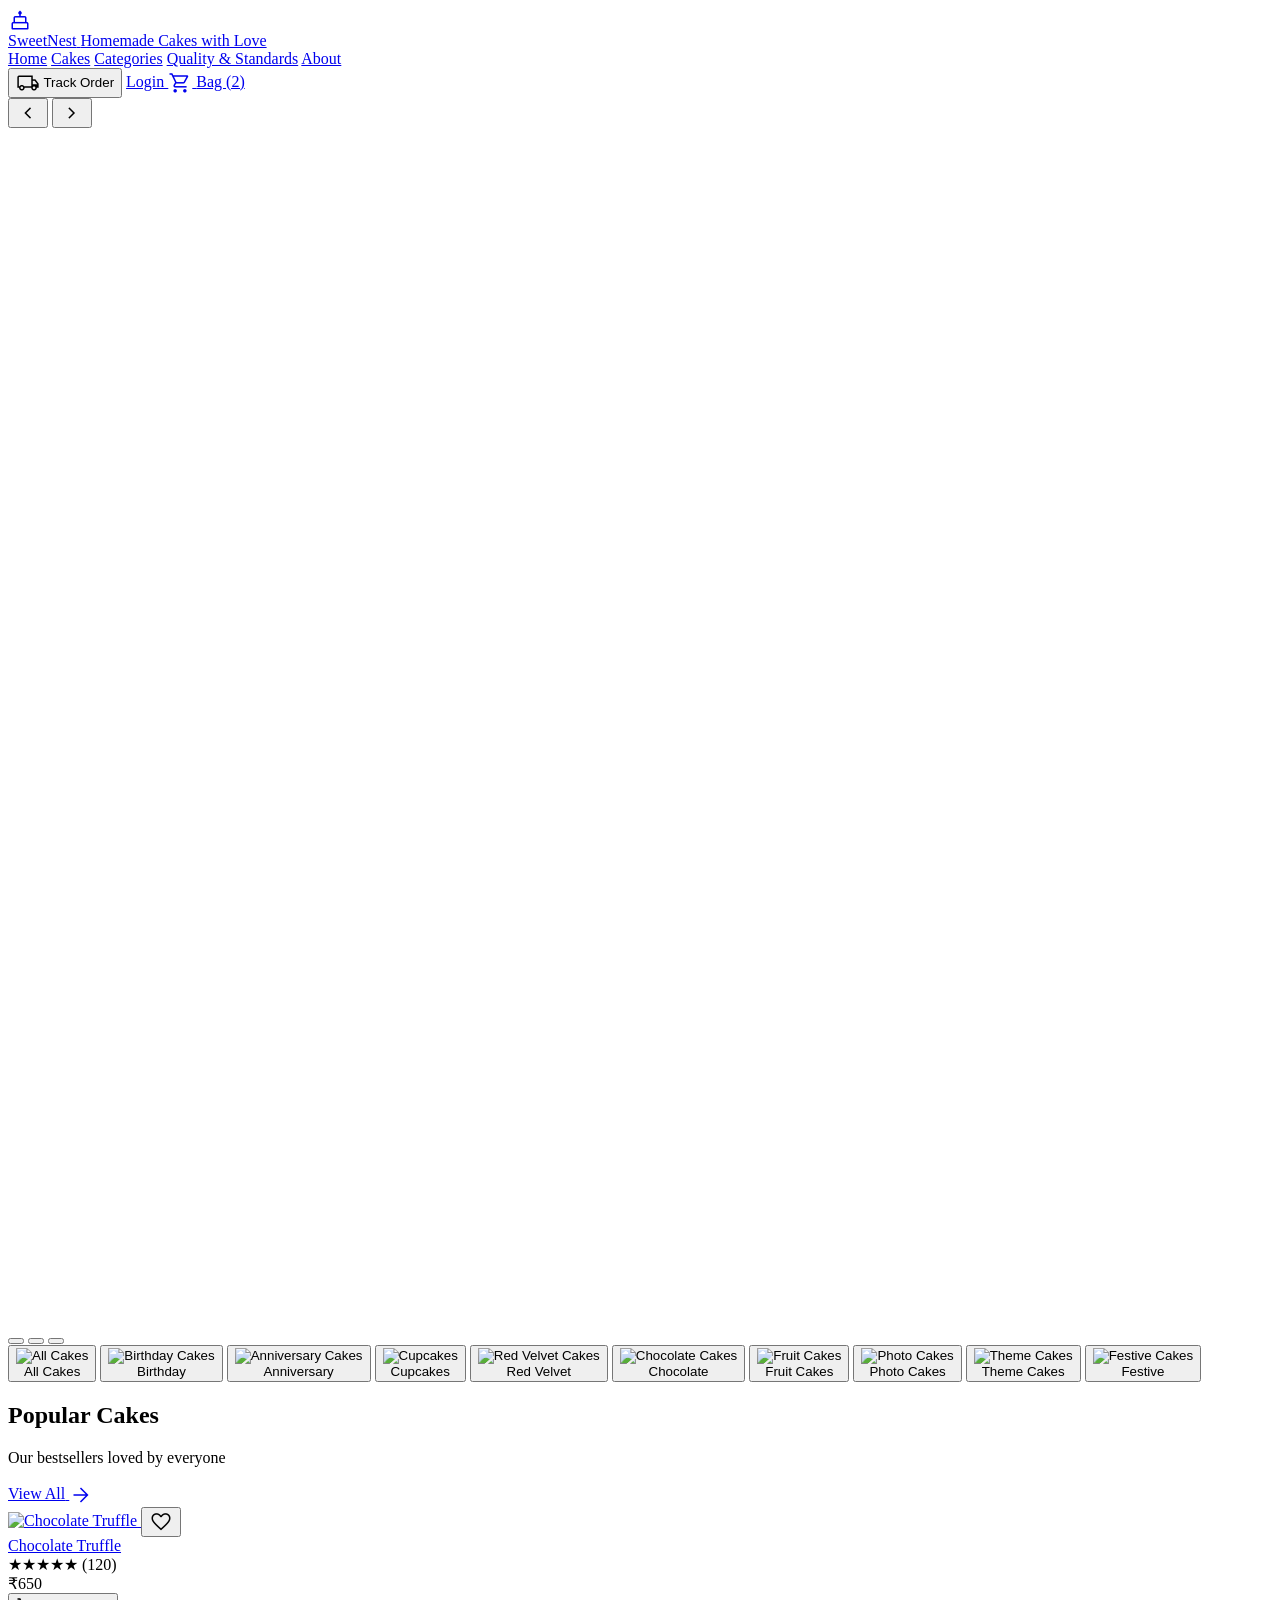
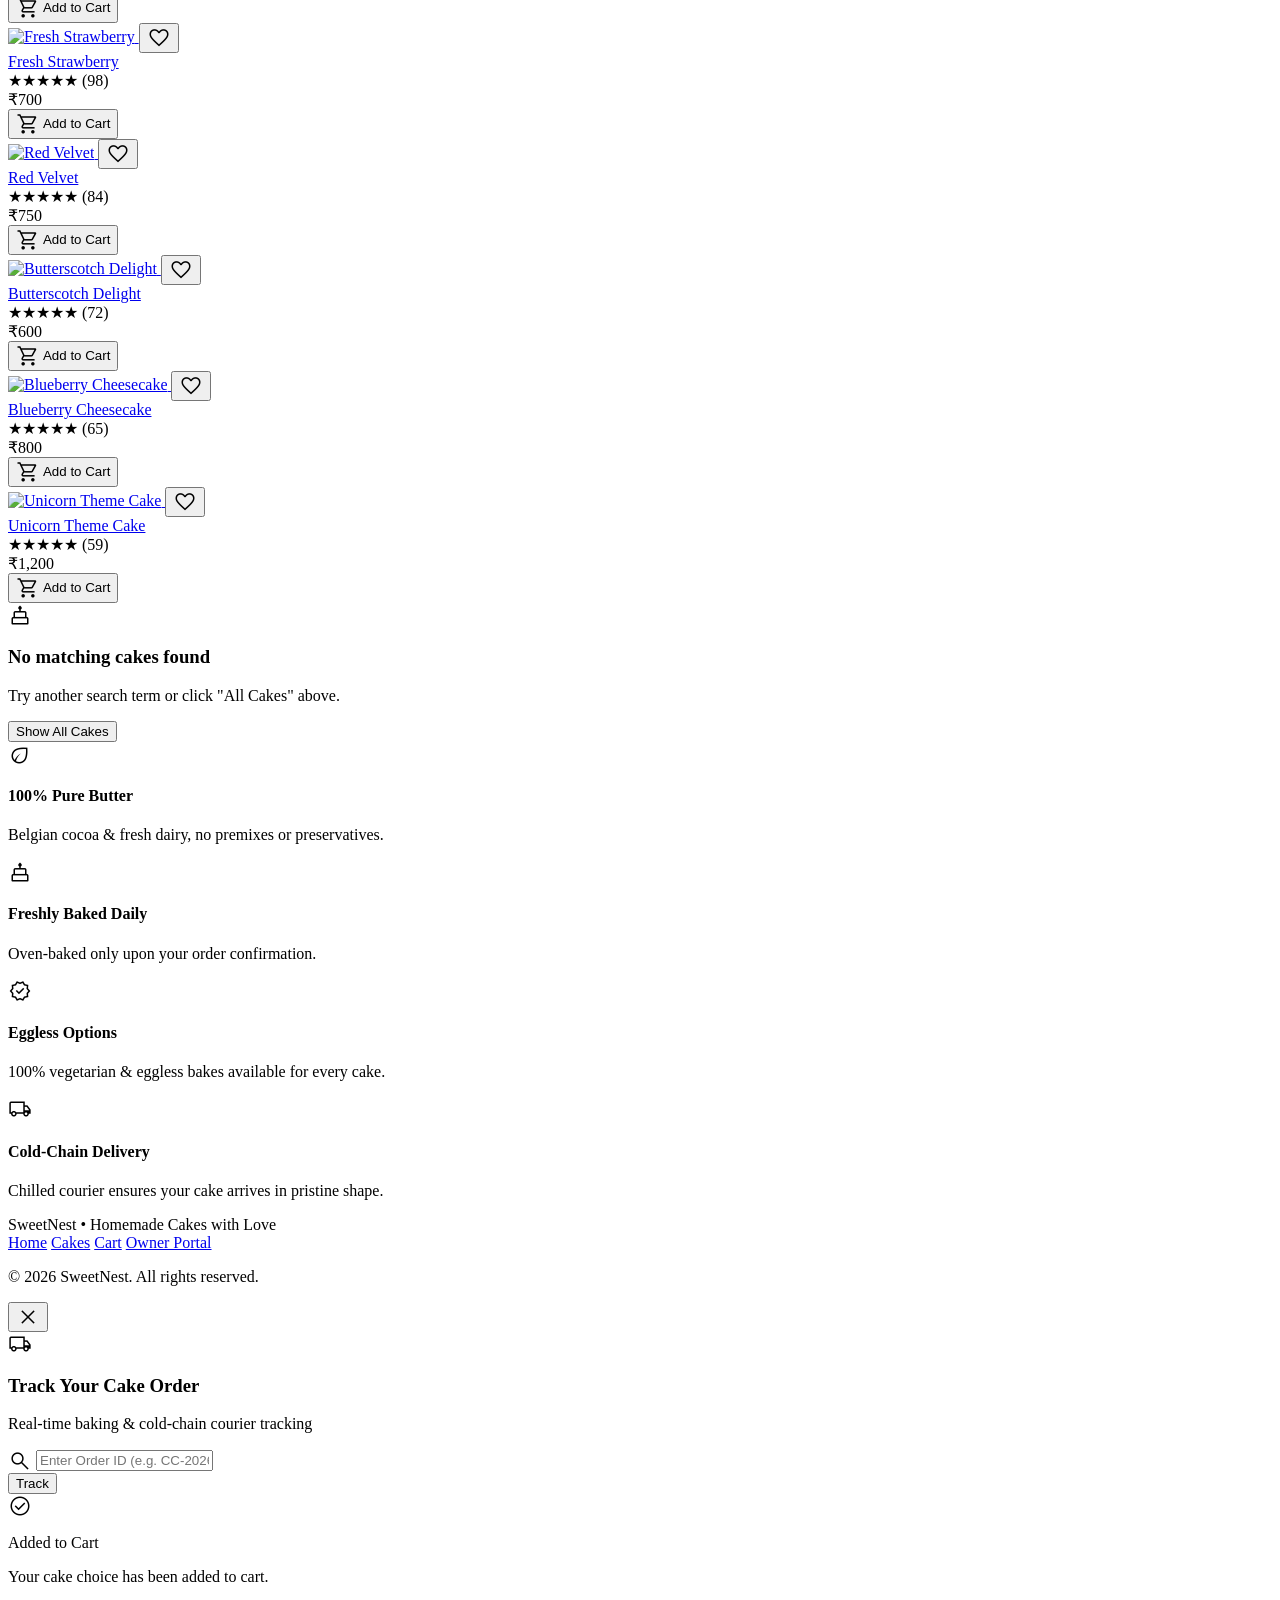
==== commit 2e0b5fff: "UI: Remove arrow background circle and shift clean floating chevrons to outer edges" ====
--- a/index.html
+++ b/index.html
@@ -111,12 +111,12 @@
     <!-- 2. HERO SLIDER BANNER (3 PREMIUM AUTO-SWIPE SLIDES) -->
     <section id="heroSliderSection" class="relative rounded-3xl overflow-hidden border border-brand-border/70 shadow-sm group">
       
-      <!-- Left & Right Carousel Arrow Controls (Luxury Frosted Glass) -->
-      <button onclick="prevHeroSlide()" class="absolute left-3 sm:left-5 md:left-6 top-1/2 -translate-y-1/2 w-10 h-10 sm:w-11 sm:h-11 rounded-full bg-white/70 hover:bg-white/95 text-brand-dark hover:text-brand-primary shadow-sm hover:shadow-md backdrop-blur-md border border-white/80 flex items-center justify-center transition-all duration-300 z-20 cursor-pointer group/btn active:scale-90" aria-label="Previous Slide">
-        <span class="material-symbols-outlined text-[20px] sm:text-[22px] group-hover/btn:-translate-x-0.5 transition-transform">arrow_back_ios_new</span>
+      <!-- Left & Right Carousel Arrow Controls (Minimal Floating Chevrons, No White Circle) -->
+      <button onclick="prevHeroSlide()" class="absolute left-1.5 sm:left-2.5 md:left-3 top-1/2 -translate-y-1/2 p-1 text-brand-dark/45 hover:text-brand-dark transition-all duration-300 z-20 cursor-pointer hover:scale-125 active:scale-90 flex items-center justify-center" aria-label="Previous Slide">
+        <span class="material-symbols-outlined text-[28px] sm:text-[36px] leading-none select-none">chevron_left</span>
       </button>
-      <button onclick="nextHeroSlide()" class="absolute right-3 sm:right-5 md:right-6 top-1/2 -translate-y-1/2 w-10 h-10 sm:w-11 sm:h-11 rounded-full bg-white/70 hover:bg-white/95 text-brand-dark hover:text-brand-primary shadow-sm hover:shadow-md backdrop-blur-md border border-white/80 flex items-center justify-center transition-all duration-300 z-20 cursor-pointer group/btn active:scale-90" aria-label="Next Slide">
-        <span class="material-symbols-outlined text-[20px] sm:text-[22px] group-hover/btn:translate-x-0.5 transition-transform">arrow_forward_ios</span>
+      <button onclick="nextHeroSlide()" class="absolute right-1.5 sm:right-2.5 md:right-3 top-1/2 -translate-y-1/2 p-1 text-brand-dark/45 hover:text-brand-dark transition-all duration-300 z-20 cursor-pointer hover:scale-125 active:scale-90 flex items-center justify-center" aria-label="Next Slide">
+        <span class="material-symbols-outlined text-[28px] sm:text-[36px] leading-none select-none">chevron_right</span>
       </button>
 
       <!-- Slides Track -->
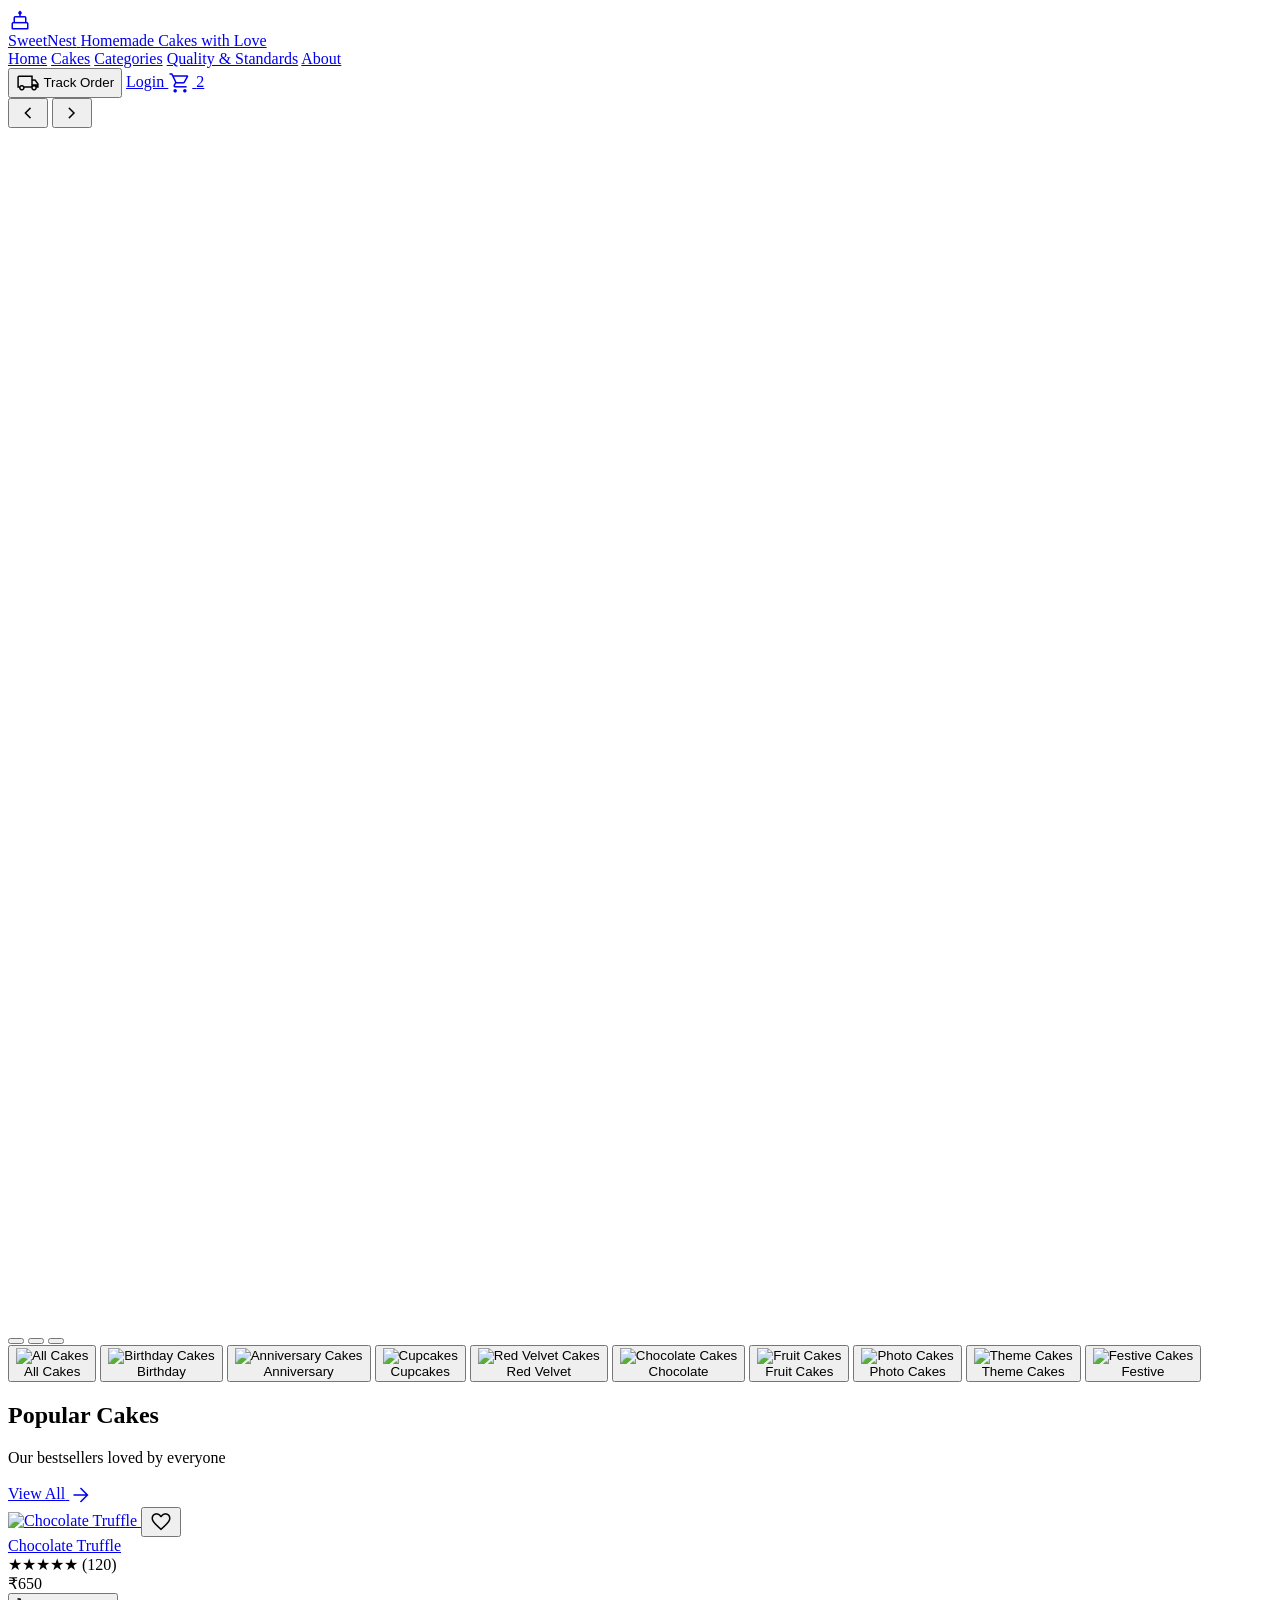
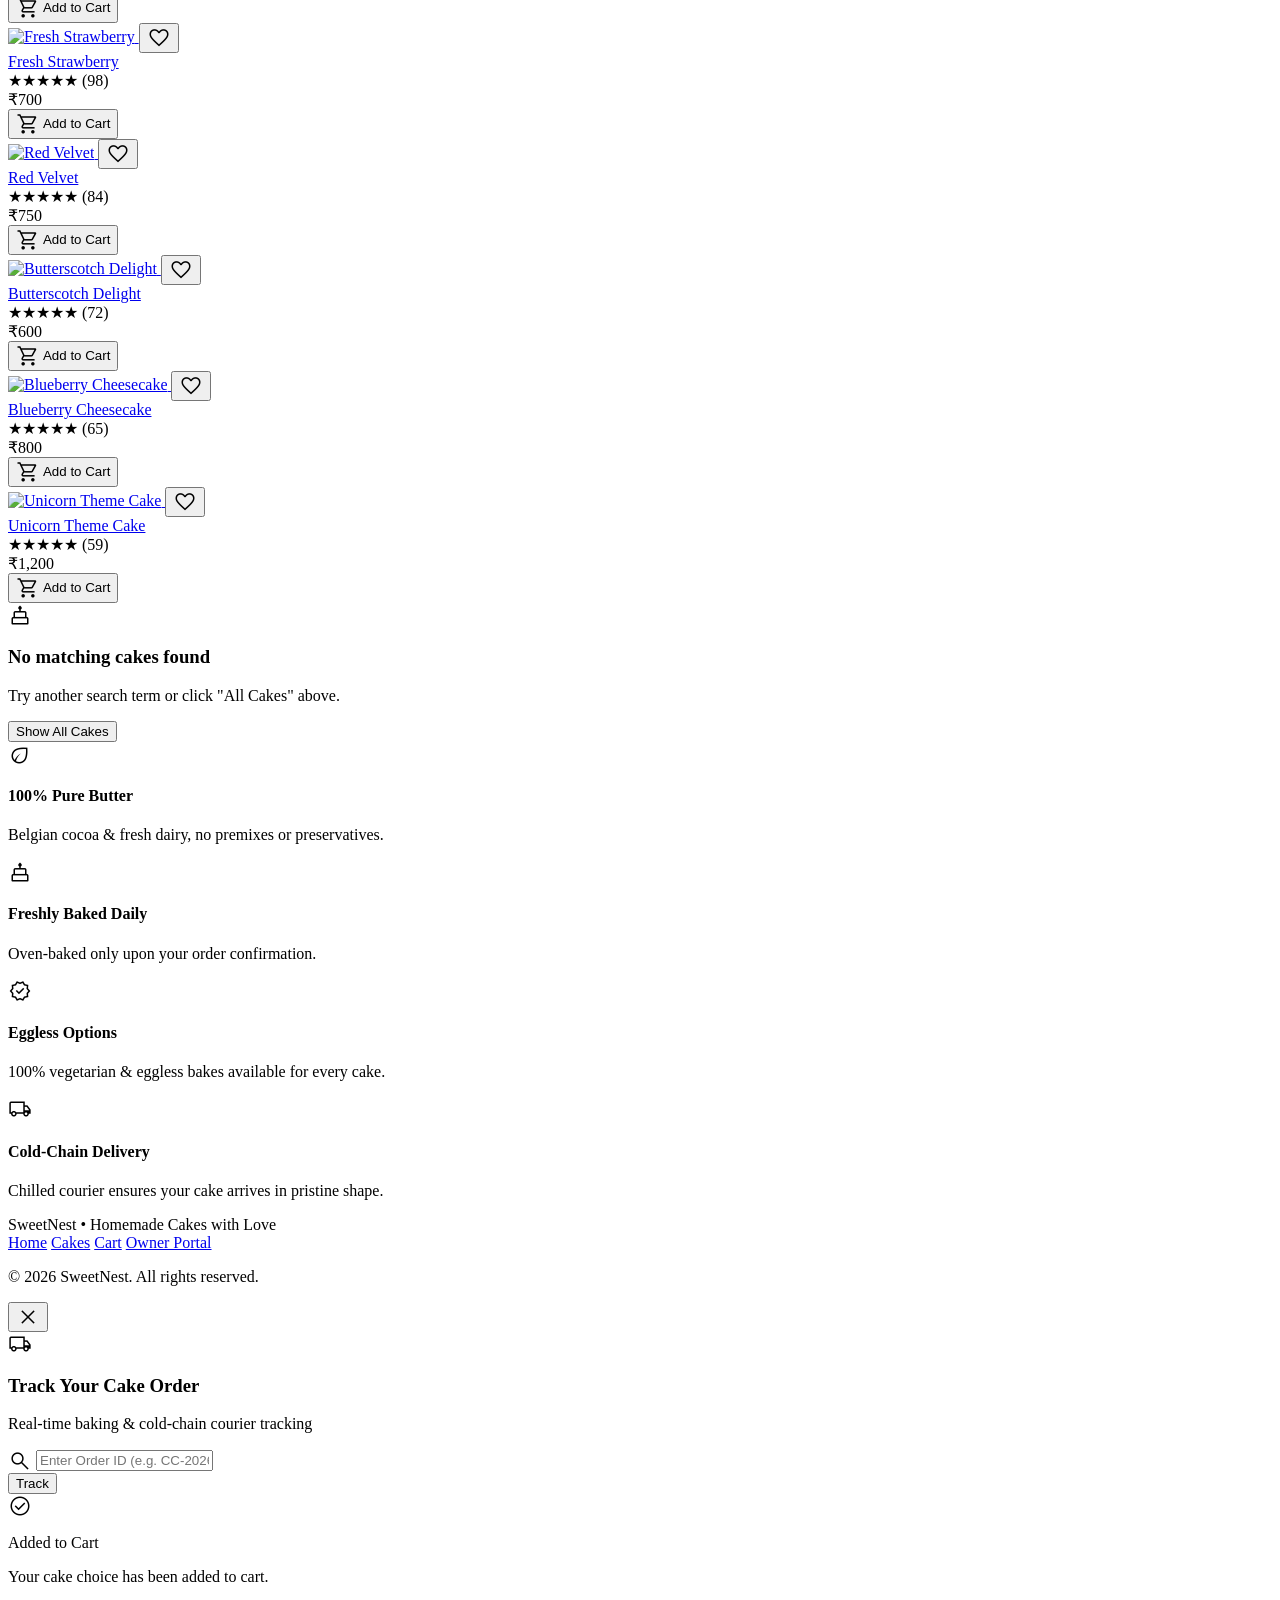
==== commit 664bd40c: "Fix: Add to Cart functionality, dynamic cart badge counter syncing, and product gallery fallback" ====
--- a/index.html
+++ b/index.html
@@ -99,7 +99,7 @@
         <!-- 3. Cart Button with Badge -->
         <a href="cart.html" aria-label="Shopping Cart" class="relative p-2.5 rounded-full bg-white/80 hover:bg-white border border-brand-border/70 text-brand-dark hover:text-brand-pink shadow-sm transition-all flex items-center justify-center active:scale-95">
           <span class="material-symbols-outlined text-[20px]">shopping_cart</span>
-          <span class="absolute -top-1 -right-1 w-4 h-4 rounded-full bg-brand-pink text-white text-[10px] font-bold flex items-center justify-center cart-bag-text">2</span>
+          <span id="cartBadge" class="cart-badge-count absolute -top-1 -right-1 min-w-[18px] h-[18px] px-1 rounded-full bg-brand-pink text-white text-[10px] font-bold flex items-center justify-center shadow-sm transition-transform duration-200">0</span>
         </a>
 
       </div>
@@ -111,12 +111,12 @@
     <!-- 2. HERO SLIDER BANNER (3 PREMIUM AUTO-SWIPE SLIDES) -->
     <section id="heroSliderSection" class="relative rounded-3xl overflow-hidden border border-brand-border/70 shadow-sm group">
       
-      <!-- Left & Right Carousel Arrow Controls (Minimal Floating Chevrons, No White Circle) -->
-      <button onclick="prevHeroSlide()" class="absolute left-1.5 sm:left-2.5 md:left-3 top-1/2 -translate-y-1/2 p-1 text-brand-dark/45 hover:text-brand-dark transition-all duration-300 z-20 cursor-pointer hover:scale-125 active:scale-90 flex items-center justify-center" aria-label="Previous Slide">
-        <span class="material-symbols-outlined text-[28px] sm:text-[36px] leading-none select-none">chevron_left</span>
+      <!-- Left & Right Carousel Arrow Controls (Minimal Floating Chevrons, Shifted Directly to Edges) -->
+      <button onclick="prevHeroSlide()" class="absolute left-0 sm:left-1 top-1/2 -translate-y-1/2 p-1 text-brand-dark/45 hover:text-brand-dark transition-all duration-300 z-20 cursor-pointer hover:scale-125 active:scale-90 flex items-center justify-center" aria-label="Previous Slide">
+        <span class="material-symbols-outlined text-[28px] sm:text-[38px] leading-none select-none">chevron_left</span>
       </button>
-      <button onclick="nextHeroSlide()" class="absolute right-1.5 sm:right-2.5 md:right-3 top-1/2 -translate-y-1/2 p-1 text-brand-dark/45 hover:text-brand-dark transition-all duration-300 z-20 cursor-pointer hover:scale-125 active:scale-90 flex items-center justify-center" aria-label="Next Slide">
-        <span class="material-symbols-outlined text-[28px] sm:text-[36px] leading-none select-none">chevron_right</span>
+      <button onclick="nextHeroSlide()" class="absolute right-0 sm:right-1 top-1/2 -translate-y-1/2 p-1 text-brand-dark/45 hover:text-brand-dark transition-all duration-300 z-20 cursor-pointer hover:scale-125 active:scale-90 flex items-center justify-center" aria-label="Next Slide">
+        <span class="material-symbols-outlined text-[28px] sm:text-[38px] leading-none select-none">chevron_right</span>
       </button>
 
       <!-- Slides Track -->
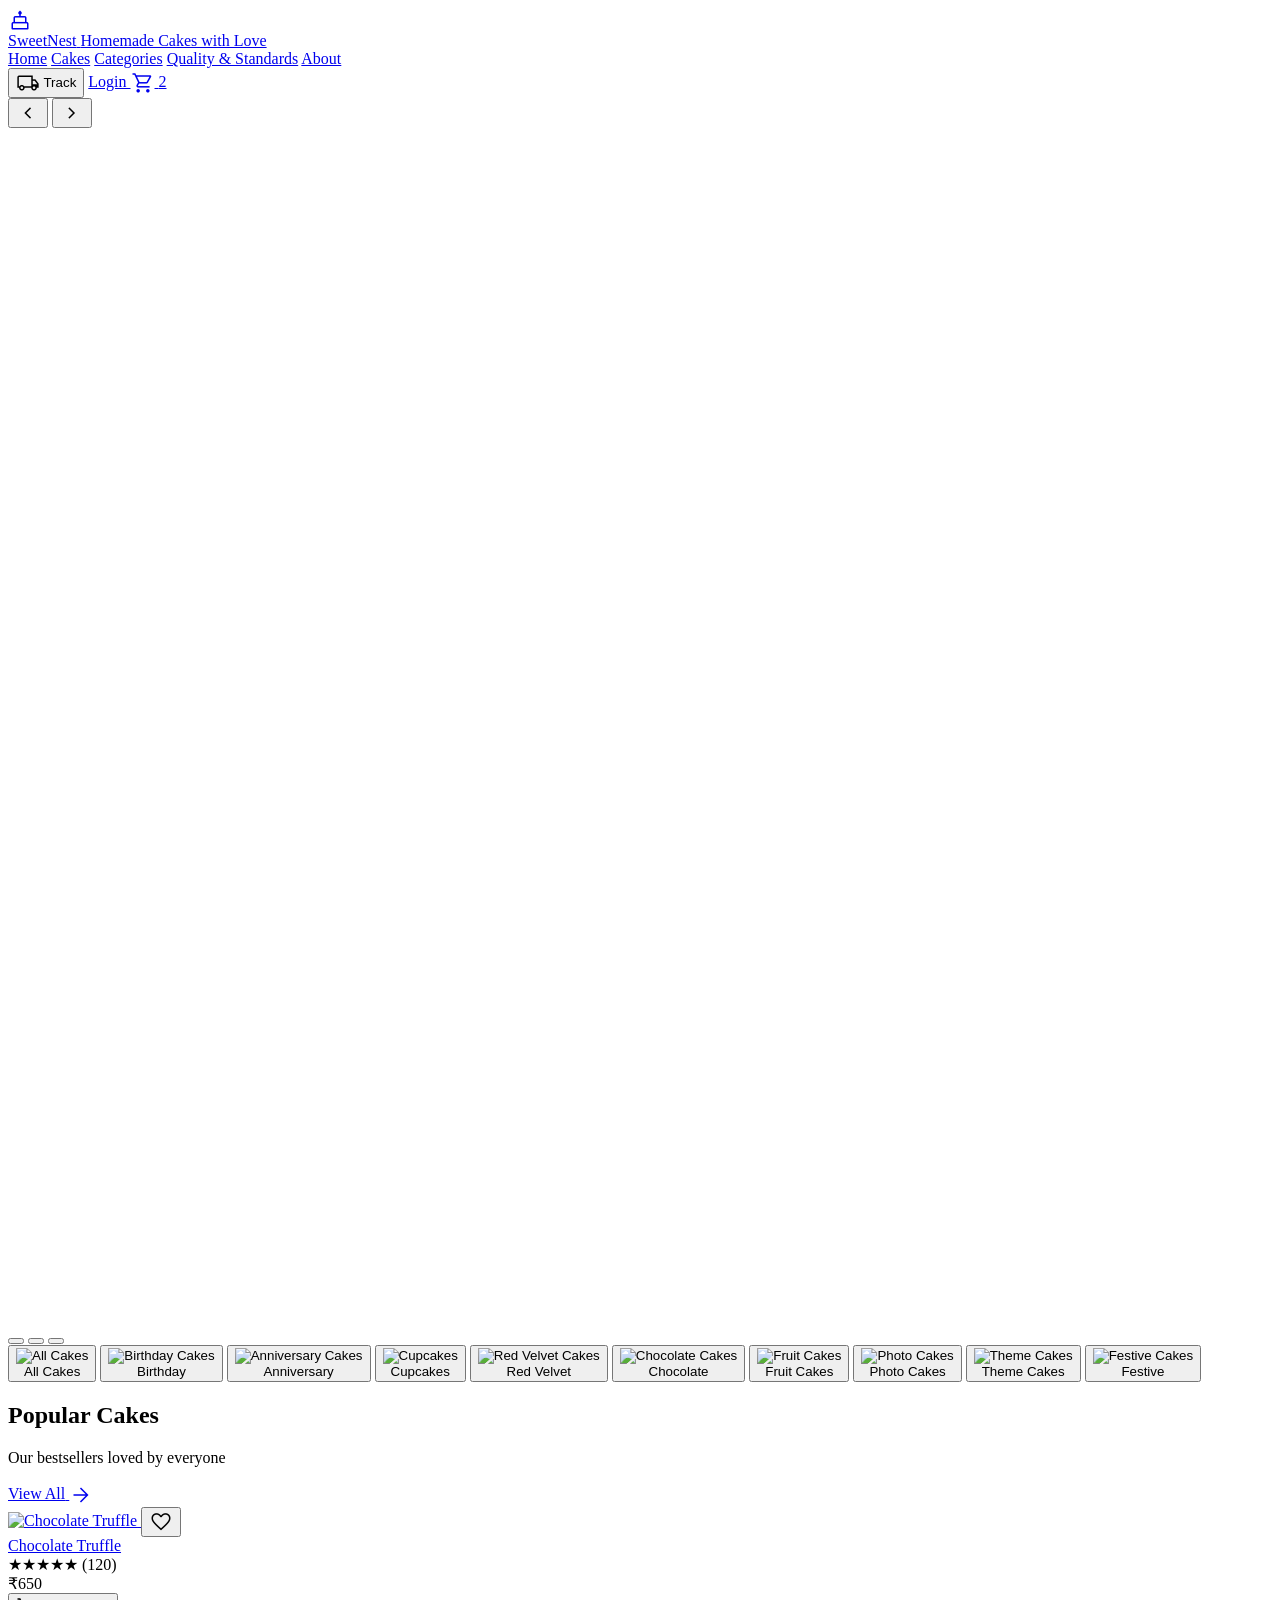
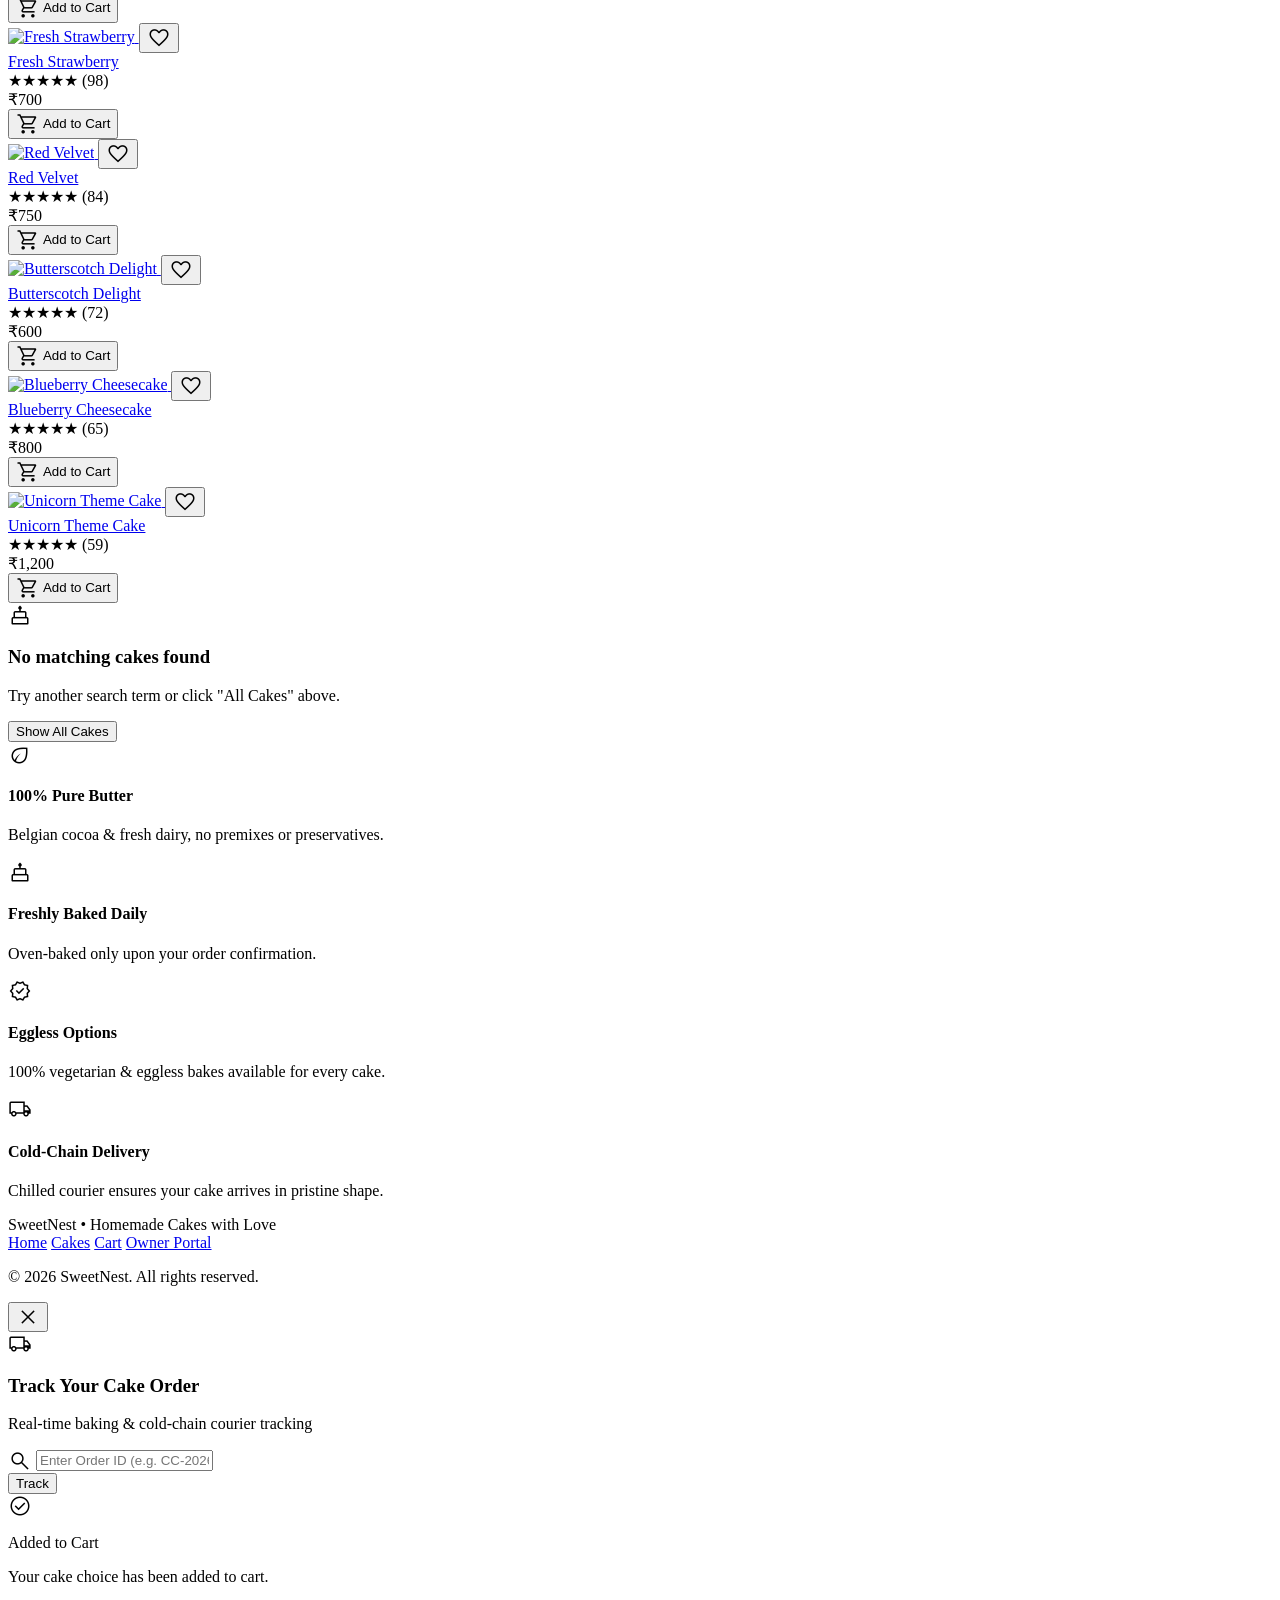
==== commit e23f0819: "Optimize mobile responsiveness for hero banner: compact sizing, safe arrow margins, micro-pills, and" ====
--- a/index.html
+++ b/index.html
@@ -60,16 +60,16 @@
 
   <!-- 1. NAVIGATION BAR -->
   <header class="sticky top-0 z-40 bg-[#fcf6f5]/95 backdrop-blur-md border-b border-[#f0d5ce]/60">
-    <div class="w-full max-w-[1720px] mx-auto px-4 sm:px-8 lg:px-16 flex items-center justify-between h-20">
+    <div class="w-full max-w-[1720px] mx-auto px-3 sm:px-8 lg:px-16 flex items-center justify-between h-16 sm:h-20">
       
       <!-- Logo -->
-      <a href="index.html" class="flex items-center gap-3 group">
-        <div class="w-10 h-10 rounded-xl bg-brand-pill border border-brand-border flex items-center justify-center text-brand-primary group-hover:scale-105 transition-transform">
-          <span class="material-symbols-outlined text-[24px]">cake</span>
+      <a href="index.html" class="flex items-center gap-2 sm:gap-3 group shrink-0">
+        <div class="w-8 h-8 sm:w-10 sm:h-10 rounded-xl bg-brand-pill border border-brand-border flex items-center justify-center text-brand-primary group-hover:scale-105 transition-transform">
+          <span class="material-symbols-outlined text-[20px] sm:text-[24px]">cake</span>
         </div>
         <div class="flex flex-col">
-          <span class="font-serif text-2xl font-bold tracking-tight text-brand-dark">SweetNest</span>
-          <span class="text-[10px] tracking-wider text-brand-primary/70 -mt-1 font-medium">Homemade Cakes with Love</span>
+          <span class="font-serif text-xl sm:text-2xl font-bold tracking-tight text-brand-dark leading-tight">SweetNest</span>
+          <span class="text-[9px] sm:text-[10px] tracking-wider text-brand-primary/70 -mt-0.5 sm:-mt-1 font-medium hidden xs:block">Homemade Cakes with Love</span>
         </div>
       </a>
 
@@ -83,90 +83,91 @@
       </nav>
 
       <!-- Right Action Cluster: Track, Login, Cart -->
-      <div class="flex items-center gap-2.5 sm:gap-4">
+      <div class="flex items-center gap-1.5 sm:gap-3">
         
         <!-- 1. Track Order Button -->
-        <button type="button" onclick="openTrackOrderModal()" class="inline-flex items-center gap-1.5 px-3.5 sm:px-4 py-2 rounded-full border border-brand-border/80 bg-white/80 hover:bg-white text-xs font-semibold text-brand-dark hover:text-brand-primary shadow-sm hover:border-brand-pink transition-all active:scale-95 cursor-pointer">
-          <span class="material-symbols-outlined text-[17px] text-brand-primary">local_shipping</span>
-          <span>Track Order</span>
+        <button type="button" onclick="openTrackOrderModal()" class="inline-flex items-center gap-1 sm:gap-1.5 px-2.5 sm:px-4 py-1.5 sm:py-2 rounded-full border border-brand-border/80 bg-white/80 hover:bg-white text-[11px] sm:text-xs font-semibold text-brand-dark hover:text-brand-primary shadow-xs sm:shadow-sm hover:border-brand-pink transition-all active:scale-95 cursor-pointer">
+          <span class="material-symbols-outlined text-[15px] sm:text-[17px] text-brand-primary">local_shipping</span>
+          <span class="hidden xs:inline sm:inline">Track</span>
         </button>
 
         <!-- 2. Login Button -->
-        <a href="dashboard.html" class="px-5 py-2 bg-brand-dark hover:bg-brand-primary text-white rounded-full text-xs font-semibold tracking-wide transition-all shadow-sm active:scale-95">
+        <a href="dashboard.html" class="px-3.5 sm:px-5 py-1.5 sm:py-2 bg-brand-dark hover:bg-brand-primary text-white rounded-full text-[11px] sm:text-xs font-semibold tracking-wide transition-all shadow-xs sm:shadow-sm active:scale-95">
           Login
         </a>
 
         <!-- 3. Cart Button with Badge -->
-        <a href="cart.html" aria-label="Shopping Cart" class="relative p-2.5 rounded-full bg-white/80 hover:bg-white border border-brand-border/70 text-brand-dark hover:text-brand-pink shadow-sm transition-all flex items-center justify-center active:scale-95">
-          <span class="material-symbols-outlined text-[20px]">shopping_cart</span>
-          <span id="cartBadge" class="cart-badge-count absolute -top-1 -right-1 min-w-[18px] h-[18px] px-1 rounded-full bg-brand-pink text-white text-[10px] font-bold flex items-center justify-center shadow-sm transition-transform duration-200">0</span>
+        <a href="cart.html" aria-label="Shopping Cart" class="relative p-2 sm:p-2.5 rounded-full bg-white/80 hover:bg-white border border-brand-border/70 text-brand-dark hover:text-brand-pink shadow-xs sm:shadow-sm transition-all flex items-center justify-center active:scale-95">
+          <span class="material-symbols-outlined text-[18px] sm:text-[20px]">shopping_cart</span>
+          <span id="cartBadge" class="cart-badge-count absolute -top-1 -right-1 min-w-[17px] h-[17px] sm:min-w-[18px] sm:h-[18px] px-1 rounded-full bg-brand-pink text-white text-[9px] sm:text-[10px] font-bold flex items-center justify-center shadow-xs transition-transform duration-200">0</span>
         </a>
 
       </div>
     </div>
   </header>
 
-  <main class="w-full max-w-[1720px] mx-auto px-4 sm:px-8 lg:px-16 py-6 sm:py-8 space-y-10 sm:space-y-12">
-
-    <!-- 2. HERO SLIDER BANNER (3 PREMIUM AUTO-SWIPE SLIDES) -->
-    <section id="heroSliderSection" class="relative rounded-3xl overflow-hidden border border-brand-border/70 shadow-sm group">
+  <main class="w-full max-w-[1720px] mx-auto px-3 sm:px-8 lg:px-16 py-4 sm:py-8 space-y-7 sm:space-y-12">
+
+    <!-- 2. HERO SLIDER BANNER (3 PREMIUM AUTO-SWIPE SLIDES - MOBILE RESPONSIVE) -->
+    <section id="heroSliderSection" class="relative rounded-2xl sm:rounded-3xl overflow-hidden border border-brand-border/70 shadow-sm group select-none">
       
-      <!-- Left & Right Carousel Arrow Controls (Minimal Floating Chevrons, Shifted Directly to Edges) -->
-      <button onclick="prevHeroSlide()" class="absolute left-0 sm:left-1 top-1/2 -translate-y-1/2 p-1 text-brand-dark/45 hover:text-brand-dark transition-all duration-300 z-20 cursor-pointer hover:scale-125 active:scale-90 flex items-center justify-center" aria-label="Previous Slide">
-        <span class="material-symbols-outlined text-[28px] sm:text-[38px] leading-none select-none">chevron_left</span>
+      <!-- Left & Right Carousel Arrow Controls (Minimal Floating Chevrons, Safe on Mobile) -->
+      <button onclick="prevHeroSlide()" class="absolute left-1 sm:left-2 top-1/2 -translate-y-1/2 w-8 h-8 sm:w-10 sm:h-10 rounded-full bg-white/40 sm:bg-transparent backdrop-blur-[2px] sm:backdrop-blur-none text-brand-dark/50 hover:text-brand-dark transition-all duration-300 z-20 cursor-pointer hover:scale-110 active:scale-90 flex items-center justify-center" aria-label="Previous Slide">
+        <span class="material-symbols-outlined text-[24px] sm:text-[36px] leading-none select-none">chevron_left</span>
       </button>
-      <button onclick="nextHeroSlide()" class="absolute right-0 sm:right-1 top-1/2 -translate-y-1/2 p-1 text-brand-dark/45 hover:text-brand-dark transition-all duration-300 z-20 cursor-pointer hover:scale-125 active:scale-90 flex items-center justify-center" aria-label="Next Slide">
-        <span class="material-symbols-outlined text-[28px] sm:text-[38px] leading-none select-none">chevron_right</span>
+      <button onclick="nextHeroSlide()" class="absolute right-1 sm:right-2 top-1/2 -translate-y-1/2 w-8 h-8 sm:w-10 sm:h-10 rounded-full bg-white/40 sm:bg-transparent backdrop-blur-[2px] sm:backdrop-blur-none text-brand-dark/50 hover:text-brand-dark transition-all duration-300 z-20 cursor-pointer hover:scale-110 active:scale-90 flex items-center justify-center" aria-label="Next Slide">
+        <span class="material-symbols-outlined text-[24px] sm:text-[36px] leading-none select-none">chevron_right</span>
       </button>
 
       <!-- Slides Track -->
       <div id="heroSliderTrack" class="flex transition-transform duration-700 ease-in-out w-full">
         
         <!-- SLIDE 1: Fresh Strawberry Celebration -->
-        <div class="min-w-full w-full shrink-0 bg-gradient-to-r from-[#faeae5] via-[#fcefe9] to-[#f6dad5] py-6 px-6 sm:py-8 sm:px-10 lg:py-8 lg:px-12 relative">
-          <div class="grid grid-cols-1 lg:grid-cols-12 gap-6 items-center">
+        <div class="min-w-full w-full shrink-0 bg-gradient-to-r from-[#faeae5] via-[#fcefe9] to-[#f6dad5] py-5 px-7 sm:py-8 sm:px-10 lg:py-9 lg:px-12 relative">
+          <div class="grid grid-cols-1 lg:grid-cols-12 gap-4 sm:gap-6 items-center">
             <!-- Left Content -->
-            <div class="lg:col-span-7 space-y-3 sm:space-y-4 z-10">
-              <span class="text-[10px] sm:text-[11px] font-bold uppercase tracking-widest text-brand-primary/80 block">
+            <div class="lg:col-span-7 space-y-2.5 sm:space-y-4 z-10 text-left">
+              <span class="text-[9px] sm:text-[11px] font-bold uppercase tracking-wider sm:tracking-widest text-brand-primary/80 block">
                 HOMEMADE • FRESHLY BAKED • MADE WITH LOVE
               </span>
-              <h1 class="font-serif text-2xl sm:text-4xl lg:text-4xl text-brand-dark font-bold leading-tight">
+              <h1 class="font-serif text-xl sm:text-3xl lg:text-4xl text-brand-dark font-bold leading-snug sm:leading-tight">
                 Cakes for Every Celebration ♡
               </h1>
-              <p class="text-xs sm:text-sm text-brand-dark/75 max-w-md leading-relaxed font-normal">
+              <p class="text-xs sm:text-sm text-brand-dark/75 max-w-md leading-relaxed font-normal line-clamp-2 sm:line-clamp-none">
                 Delicious. Beautiful. Customizable. Made with the finest ingredients, just for you.
               </p>
-              <div class="pt-1">
-                <a href="#popular-cakes" class="inline-flex items-center gap-2 px-6 py-2.5 bg-brand-primary hover:bg-brand-dark text-white rounded-full text-xs sm:text-sm font-semibold tracking-wide transition-all shadow-md active:scale-95">
+              <div class="pt-0.5 sm:pt-1">
+                <a href="#popular-cakes" class="inline-flex items-center gap-2 px-5 py-2 sm:px-6 sm:py-2.5 bg-brand-primary hover:bg-brand-dark text-white rounded-full text-xs sm:text-sm font-semibold tracking-wide transition-all shadow-md active:scale-95">
                   <span>Order Now</span>
-                  <span class="material-symbols-outlined text-[16px]">arrow_forward</span>
+                  <span class="material-symbols-outlined text-[15px] sm:text-[16px]">arrow_forward</span>
                 </a>
               </div>
-              <div class="pt-2 flex flex-wrap items-center gap-5 sm:gap-7 text-xs text-brand-dark/80">
-                <div class="flex items-center gap-2">
-                  <div class="w-8 h-8 rounded-full bg-white/80 border border-brand-border flex items-center justify-center text-brand-primary shrink-0">
-                    <span class="material-symbols-outlined text-[16px]">eco</span>
-                  </div>
-                  <span class="font-semibold text-[11px]">Freshly Baked</span>
-                </div>
-                <div class="flex items-center gap-2">
-                  <div class="w-8 h-8 rounded-full bg-white/80 border border-brand-border flex items-center justify-center text-brand-primary shrink-0">
-                    <span class="material-symbols-outlined text-[16px]">cake</span>
-                  </div>
-                  <span class="font-semibold text-[11px]">Custom Designs</span>
-                </div>
-                <div class="flex items-center gap-2">
-                  <div class="w-8 h-8 rounded-full bg-white/80 border border-brand-border flex items-center justify-center text-brand-primary shrink-0">
-                    <span class="material-symbols-outlined text-[16px]">local_shipping</span>
-                  </div>
-                  <span class="font-semibold text-[11px]">On-Time Delivery</span>
+              <!-- Badges: Sleek mobile micro-pills, full desktop icons -->
+              <div class="pt-1.5 sm:pt-2 flex flex-wrap items-center gap-2 sm:gap-6 text-xs text-brand-dark/80">
+                <div class="inline-flex items-center gap-1.5 px-2.5 py-1 sm:p-0 rounded-full bg-white/70 sm:bg-transparent border border-brand-border/60 sm:border-0 shadow-xs sm:shadow-none">
+                  <div class="w-5 h-5 sm:w-8 sm:h-8 rounded-full sm:bg-white/80 sm:border sm:border-brand-border flex items-center justify-center text-brand-primary shrink-0">
+                    <span class="material-symbols-outlined text-[13px] sm:text-[16px]">eco</span>
+                  </div>
+                  <span class="font-semibold text-[10px] sm:text-[11px]">Freshly Baked</span>
+                </div>
+                <div class="inline-flex items-center gap-1.5 px-2.5 py-1 sm:p-0 rounded-full bg-white/70 sm:bg-transparent border border-brand-border/60 sm:border-0 shadow-xs sm:shadow-none">
+                  <div class="w-5 h-5 sm:w-8 sm:h-8 rounded-full sm:bg-white/80 sm:border sm:border-brand-border flex items-center justify-center text-brand-primary shrink-0">
+                    <span class="material-symbols-outlined text-[13px] sm:text-[16px]">cake</span>
+                  </div>
+                  <span class="font-semibold text-[10px] sm:text-[11px]">Custom Designs</span>
+                </div>
+                <div class="inline-flex items-center gap-1.5 px-2.5 py-1 sm:p-0 rounded-full bg-white/70 sm:bg-transparent border border-brand-border/60 sm:border-0 shadow-xs sm:shadow-none">
+                  <div class="w-5 h-5 sm:w-8 sm:h-8 rounded-full sm:bg-white/80 sm:border sm:border-brand-border flex items-center justify-center text-brand-primary shrink-0">
+                    <span class="material-symbols-outlined text-[13px] sm:text-[16px]">local_shipping</span>
+                  </div>
+                  <span class="font-semibold text-[10px] sm:text-[11px]">On-Time Delivery</span>
                 </div>
               </div>
             </div>
             <!-- Right Visual -->
-            <div class="lg:col-span-5 relative flex items-center justify-center">
-              <div class="relative w-full max-w-sm h-48 sm:h-56 lg:h-64 flex items-center justify-center">
-                <img class="w-full h-full object-contain drop-shadow-xl rounded-xl" alt="Fresh Strawberry Celebration Cake" src="https://images.unsplash.com/photo-1565958011703-44f9829ba187?w=800&auto=format&fit=crop&q=80"/>
+            <div class="lg:col-span-5 relative flex items-center justify-center mt-1 sm:mt-0">
+              <div class="relative w-full max-w-[220px] sm:max-w-sm h-36 sm:h-52 lg:h-64 flex items-center justify-center">
+                <img class="w-full h-full object-contain drop-shadow-xl rounded-xl transition-transform duration-500 hover:scale-105" alt="Fresh Strawberry Celebration Cake" src="https://images.unsplash.com/photo-1565958011703-44f9829ba187?w=800&auto=format&fit=crop&q=80"/>
               </div>
               <div class="absolute -top-1 right-1 sm:right-4 select-none pointer-events-none hidden sm:block">
                 <p class="font-cursive text-2xl sm:text-3xl lg:text-4xl text-brand-primary/85 leading-tight rotate-[-4deg] text-right">
@@ -178,50 +179,51 @@
         </div>
 
         <!-- SLIDE 2: Pure Belgian Dark Chocolate & Truffle -->
-        <div class="min-w-full w-full shrink-0 bg-gradient-to-r from-[#f5eae2] via-[#f3ded2] to-[#edd0c3] py-6 px-6 sm:py-8 sm:px-10 lg:py-8 lg:px-12 relative">
-          <div class="grid grid-cols-1 lg:grid-cols-12 gap-6 items-center">
+        <div class="min-w-full w-full shrink-0 bg-gradient-to-r from-[#f5eae2] via-[#f3ded2] to-[#edd0c3] py-5 px-7 sm:py-8 sm:px-10 lg:py-9 lg:px-12 relative">
+          <div class="grid grid-cols-1 lg:grid-cols-12 gap-4 sm:gap-6 items-center">
             <!-- Left Content -->
-            <div class="lg:col-span-7 space-y-3 sm:space-y-4 z-10">
-              <span class="text-[10px] sm:text-[11px] font-bold uppercase tracking-widest text-[#5e201d]/90 block">
+            <div class="lg:col-span-7 space-y-2.5 sm:space-y-4 z-10 text-left">
+              <span class="text-[9px] sm:text-[11px] font-bold uppercase tracking-wider sm:tracking-widest text-[#5e201d]/90 block">
                 100% PURE COUVERTURE • NO PRESERVATIVES • RICH &amp; DECADENT
               </span>
-              <h2 class="font-serif text-2xl sm:text-4xl lg:text-4xl text-[#3d1411] font-bold leading-tight">
+              <h2 class="font-serif text-xl sm:text-3xl lg:text-4xl text-[#3d1411] font-bold leading-snug sm:leading-tight">
                 Pure Belgian Chocolate Bliss 🍫
               </h2>
-              <p class="text-xs sm:text-sm text-[#3d1411]/75 max-w-md leading-relaxed font-normal">
+              <p class="text-xs sm:text-sm text-[#3d1411]/75 max-w-md leading-relaxed font-normal line-clamp-2 sm:line-clamp-none">
                 Silky Valrhona dark chocolate ganache layered with crunchy hazelnut praline &amp; glossy cocoa mirror glaze.
               </p>
-              <div class="pt-1">
-                <a href="#popular-cakes" class="inline-flex items-center gap-2 px-6 py-2.5 bg-[#421613] hover:bg-[#5e201d] text-white rounded-full text-xs sm:text-sm font-semibold tracking-wide transition-all shadow-md active:scale-95">
+              <div class="pt-0.5 sm:pt-1">
+                <a href="#popular-cakes" class="inline-flex items-center gap-2 px-5 py-2 sm:px-6 sm:py-2.5 bg-[#421613] hover:bg-[#5e201d] text-white rounded-full text-xs sm:text-sm font-semibold tracking-wide transition-all shadow-md active:scale-95">
                   <span>Taste The Luxury</span>
-                  <span class="material-symbols-outlined text-[16px]">arrow_forward</span>
+                  <span class="material-symbols-outlined text-[15px] sm:text-[16px]">arrow_forward</span>
                 </a>
               </div>
-              <div class="pt-2 flex flex-wrap items-center gap-5 sm:gap-7 text-xs text-[#3d1411]/80">
-                <div class="flex items-center gap-2">
-                  <div class="w-8 h-8 rounded-full bg-white/80 border border-brand-border flex items-center justify-center text-[#5e201d] shrink-0">
-                    <span class="material-symbols-outlined text-[16px]">cookie</span>
-                  </div>
-                  <span class="font-semibold text-[11px]">72% Dark Cocoa</span>
-                </div>
-                <div class="flex items-center gap-2">
-                  <div class="w-8 h-8 rounded-full bg-white/80 border border-brand-border flex items-center justify-center text-[#5e201d] shrink-0">
-                    <span class="material-symbols-outlined text-[16px]">verified</span>
-                  </div>
-                  <span class="font-semibold text-[11px]">Eggless Available</span>
-                </div>
-                <div class="flex items-center gap-2">
-                  <div class="w-8 h-8 rounded-full bg-white/80 border border-brand-border flex items-center justify-center text-[#5e201d] shrink-0">
-                    <span class="material-symbols-outlined text-[16px]">ac_unit</span>
-                  </div>
-                  <span class="font-semibold text-[11px]">Chilled Delivery</span>
+              <!-- Badges: Sleek mobile micro-pills, full desktop icons -->
+              <div class="pt-1.5 sm:pt-2 flex flex-wrap items-center gap-2 sm:gap-6 text-xs text-[#3d1411]/80">
+                <div class="inline-flex items-center gap-1.5 px-2.5 py-1 sm:p-0 rounded-full bg-white/70 sm:bg-transparent border border-brand-border/60 sm:border-0 shadow-xs sm:shadow-none">
+                  <div class="w-5 h-5 sm:w-8 sm:h-8 rounded-full sm:bg-white/80 sm:border sm:border-brand-border flex items-center justify-center text-[#5e201d] shrink-0">
+                    <span class="material-symbols-outlined text-[13px] sm:text-[16px]">cookie</span>
+                  </div>
+                  <span class="font-semibold text-[10px] sm:text-[11px]">72% Dark Cocoa</span>
+                </div>
+                <div class="inline-flex items-center gap-1.5 px-2.5 py-1 sm:p-0 rounded-full bg-white/70 sm:bg-transparent border border-brand-border/60 sm:border-0 shadow-xs sm:shadow-none">
+                  <div class="w-5 h-5 sm:w-8 sm:h-8 rounded-full sm:bg-white/80 sm:border sm:border-brand-border flex items-center justify-center text-[#5e201d] shrink-0">
+                    <span class="material-symbols-outlined text-[13px] sm:text-[16px]">verified</span>
+                  </div>
+                  <span class="font-semibold text-[10px] sm:text-[11px]">Eggless Available</span>
+                </div>
+                <div class="inline-flex items-center gap-1.5 px-2.5 py-1 sm:p-0 rounded-full bg-white/70 sm:bg-transparent border border-brand-border/60 sm:border-0 shadow-xs sm:shadow-none">
+                  <div class="w-5 h-5 sm:w-8 sm:h-8 rounded-full sm:bg-white/80 sm:border sm:border-brand-border flex items-center justify-center text-[#5e201d] shrink-0">
+                    <span class="material-symbols-outlined text-[13px] sm:text-[16px]">ac_unit</span>
+                  </div>
+                  <span class="font-semibold text-[10px] sm:text-[11px]">Chilled Delivery</span>
                 </div>
               </div>
             </div>
             <!-- Right Visual -->
-            <div class="lg:col-span-5 relative flex items-center justify-center">
-              <div class="relative w-full max-w-sm h-48 sm:h-56 lg:h-64 flex items-center justify-center">
-                <img class="w-full h-full object-contain drop-shadow-xl rounded-xl" alt="Pure Chocolate Truffle Cake" src="https://images.unsplash.com/photo-1578985545062-69928b1d9587?w=800&auto=format&fit=crop&q=80"/>
+            <div class="lg:col-span-5 relative flex items-center justify-center mt-1 sm:mt-0">
+              <div class="relative w-full max-w-[220px] sm:max-w-sm h-36 sm:h-52 lg:h-64 flex items-center justify-center">
+                <img class="w-full h-full object-contain drop-shadow-xl rounded-xl transition-transform duration-500 hover:scale-105" alt="Pure Chocolate Truffle Cake" src="https://images.unsplash.com/photo-1578985545062-69928b1d9587?w=800&auto=format&fit=crop&q=80"/>
               </div>
               <div class="absolute -top-1 right-1 sm:right-4 select-none pointer-events-none hidden sm:block">
                 <p class="font-cursive text-2xl sm:text-3xl lg:text-4xl text-[#5e201d]/90 leading-tight rotate-[-4deg] text-right">
@@ -233,50 +235,51 @@
         </div>
 
         <!-- SLIDE 3: Signature Red Velvet & Berry Delights -->
-        <div class="min-w-full w-full shrink-0 bg-gradient-to-r from-[#fbf0f4] via-[#f9e5ec] to-[#f3d7e2] py-6 px-6 sm:py-8 sm:px-10 lg:py-8 lg:px-12 relative">
-          <div class="grid grid-cols-1 lg:grid-cols-12 gap-6 items-center">
+        <div class="min-w-full w-full shrink-0 bg-gradient-to-r from-[#fbf0f4] via-[#f9e5ec] to-[#f3d7e2] py-5 px-7 sm:py-8 sm:px-10 lg:py-9 lg:px-12 relative">
+          <div class="grid grid-cols-1 lg:grid-cols-12 gap-4 sm:gap-6 items-center">
             <!-- Left Content -->
-            <div class="lg:col-span-7 space-y-3 sm:space-y-4 z-10">
-              <span class="text-[10px] sm:text-[11px] font-bold uppercase tracking-widest text-brand-primary/80 block">
+            <div class="lg:col-span-7 space-y-2.5 sm:space-y-4 z-10 text-left">
+              <span class="text-[9px] sm:text-[11px] font-bold uppercase tracking-wider sm:tracking-widest text-brand-primary/80 block">
                 SIGNATURE ATELIER • RED VELVET • FRESH BERRY CREAMS
               </span>
-              <h2 class="font-serif text-2xl sm:text-4xl lg:text-4xl text-brand-dark font-bold leading-tight">
+              <h2 class="font-serif text-xl sm:text-3xl lg:text-4xl text-brand-dark font-bold leading-snug sm:leading-tight">
                 Artisan Red Velvet &amp; Berry Bliss 🍓
               </h2>
-              <p class="text-xs sm:text-sm text-brand-dark/75 max-w-md leading-relaxed font-normal">
+              <p class="text-xs sm:text-sm text-brand-dark/75 max-w-md leading-relaxed font-normal line-clamp-2 sm:line-clamp-none">
                 Velvety cocoa sponge layered with whipped cream cheese, infused Madagascar vanilla &amp; garden-fresh wild berries.
               </p>
-              <div class="pt-1">
-                <a href="#popular-cakes" class="inline-flex items-center gap-2 px-6 py-2.5 bg-brand-primary hover:bg-brand-dark text-white rounded-full text-xs sm:text-sm font-semibold tracking-wide transition-all shadow-md active:scale-95">
+              <div class="pt-0.5 sm:pt-1">
+                <a href="#popular-cakes" class="inline-flex items-center gap-2 px-5 py-2 sm:px-6 sm:py-2.5 bg-brand-primary hover:bg-brand-dark text-white rounded-full text-xs sm:text-sm font-semibold tracking-wide transition-all shadow-md active:scale-95">
                   <span>Explore Collection</span>
-                  <span class="material-symbols-outlined text-[16px]">arrow_forward</span>
+                  <span class="material-symbols-outlined text-[15px] sm:text-[16px]">arrow_forward</span>
                 </a>
               </div>
-              <div class="pt-2 flex flex-wrap items-center gap-5 sm:gap-7 text-xs text-brand-dark/80">
-                <div class="flex items-center gap-2">
-                  <div class="w-8 h-8 rounded-full bg-white/80 border border-brand-border flex items-center justify-center text-brand-primary shrink-0">
-                    <span class="material-symbols-outlined text-[16px]">eco</span>
-                  </div>
-                  <span class="font-semibold text-[11px]">100% Wild Berries</span>
-                </div>
-                <div class="flex items-center gap-2">
-                  <div class="w-8 h-8 rounded-full bg-white/80 border border-brand-border flex items-center justify-center text-brand-primary shrink-0">
-                    <span class="material-symbols-outlined text-[16px]">restaurant</span>
-                  </div>
-                  <span class="font-semibold text-[11px]">Cream Cheese Frosting</span>
-                </div>
-                <div class="flex items-center gap-2">
-                  <div class="w-8 h-8 rounded-full bg-white/80 border border-brand-border flex items-center justify-center text-brand-primary shrink-0">
-                    <span class="material-symbols-outlined text-[16px]">local_shipping</span>
-                  </div>
-                  <span class="font-semibold text-[11px]">Chilled Delivery</span>
+              <!-- Badges: Sleek mobile micro-pills, full desktop icons -->
+              <div class="pt-1.5 sm:pt-2 flex flex-wrap items-center gap-2 sm:gap-6 text-xs text-brand-dark/80">
+                <div class="inline-flex items-center gap-1.5 px-2.5 py-1 sm:p-0 rounded-full bg-white/70 sm:bg-transparent border border-brand-border/60 sm:border-0 shadow-xs sm:shadow-none">
+                  <div class="w-5 h-5 sm:w-8 sm:h-8 rounded-full sm:bg-white/80 sm:border sm:border-brand-border flex items-center justify-center text-brand-primary shrink-0">
+                    <span class="material-symbols-outlined text-[13px] sm:text-[16px]">eco</span>
+                  </div>
+                  <span class="font-semibold text-[10px] sm:text-[11px]">100% Wild Berries</span>
+                </div>
+                <div class="inline-flex items-center gap-1.5 px-2.5 py-1 sm:p-0 rounded-full bg-white/70 sm:bg-transparent border border-brand-border/60 sm:border-0 shadow-xs sm:shadow-none">
+                  <div class="w-5 h-5 sm:w-8 sm:h-8 rounded-full sm:bg-white/80 sm:border sm:border-brand-border flex items-center justify-center text-brand-primary shrink-0">
+                    <span class="material-symbols-outlined text-[13px] sm:text-[16px]">restaurant</span>
+                  </div>
+                  <span class="font-semibold text-[10px] sm:text-[11px]">Cream Cheese Frosting</span>
+                </div>
+                <div class="inline-flex items-center gap-1.5 px-2.5 py-1 sm:p-0 rounded-full bg-white/70 sm:bg-transparent border border-brand-border/60 sm:border-0 shadow-xs sm:shadow-none">
+                  <div class="w-5 h-5 sm:w-8 sm:h-8 rounded-full sm:bg-white/80 sm:border sm:border-brand-border flex items-center justify-center text-brand-primary shrink-0">
+                    <span class="material-symbols-outlined text-[13px] sm:text-[16px]">local_shipping</span>
+                  </div>
+                  <span class="font-semibold text-[10px] sm:text-[11px]">Chilled Delivery</span>
                 </div>
               </div>
             </div>
             <!-- Right Visual -->
-            <div class="lg:col-span-5 relative flex items-center justify-center">
-              <div class="relative w-full max-w-sm h-48 sm:h-56 lg:h-64 flex items-center justify-center">
-                <img class="w-full h-full object-contain drop-shadow-xl rounded-xl" alt="Artisan Red Velvet Berry Cake" src="https://images.unsplash.com/photo-1586788680434-30d324b2d46f?w=800&auto=format&fit=crop&q=80"/>
+            <div class="lg:col-span-5 relative flex items-center justify-center mt-1 sm:mt-0">
+              <div class="relative w-full max-w-[220px] sm:max-w-sm h-36 sm:h-52 lg:h-64 flex items-center justify-center">
+                <img class="w-full h-full object-contain drop-shadow-xl rounded-xl transition-transform duration-500 hover:scale-105" alt="Artisan Red Velvet Berry Cake" src="https://images.unsplash.com/photo-1586788680434-30d324b2d46f?w=800&auto=format&fit=crop&q=80"/>
               </div>
               <div class="absolute -top-1 right-1 sm:right-4 select-none pointer-events-none hidden sm:block">
                 <p class="font-cursive text-2xl sm:text-3xl lg:text-4xl text-brand-primary/85 leading-tight rotate-[-4deg] text-right">
@@ -284,14 +287,13 @@
                 </p>
               </div>
             </div>
-            </div>
           </div>
         </div>
 
       </div>
 
       <!-- Pagination Indicators (Bottom Middle Minimal Floating Dots & Loader) -->
-      <div id="heroPagination" class="absolute bottom-2.5 sm:bottom-3 left-1/2 -translate-x-1/2 flex items-center justify-center gap-1.5 z-20">
+      <div id="heroPagination" class="absolute bottom-2 sm:bottom-3 left-1/2 -translate-x-1/2 flex items-center justify-center gap-1.5 z-20">
         <button type="button" onclick="goToHeroSlide(0)" class="hero-indicator relative h-1.5 transition-all duration-300 cursor-pointer rounded-full overflow-hidden p-0" aria-label="Slide 1"></button>
         <button type="button" onclick="goToHeroSlide(1)" class="hero-indicator relative h-1.5 transition-all duration-300 cursor-pointer rounded-full overflow-hidden p-0" aria-label="Slide 2"></button>
         <button type="button" onclick="goToHeroSlide(2)" class="hero-indicator relative h-1.5 transition-all duration-300 cursor-pointer rounded-full overflow-hidden p-0" aria-label="Slide 3"></button>
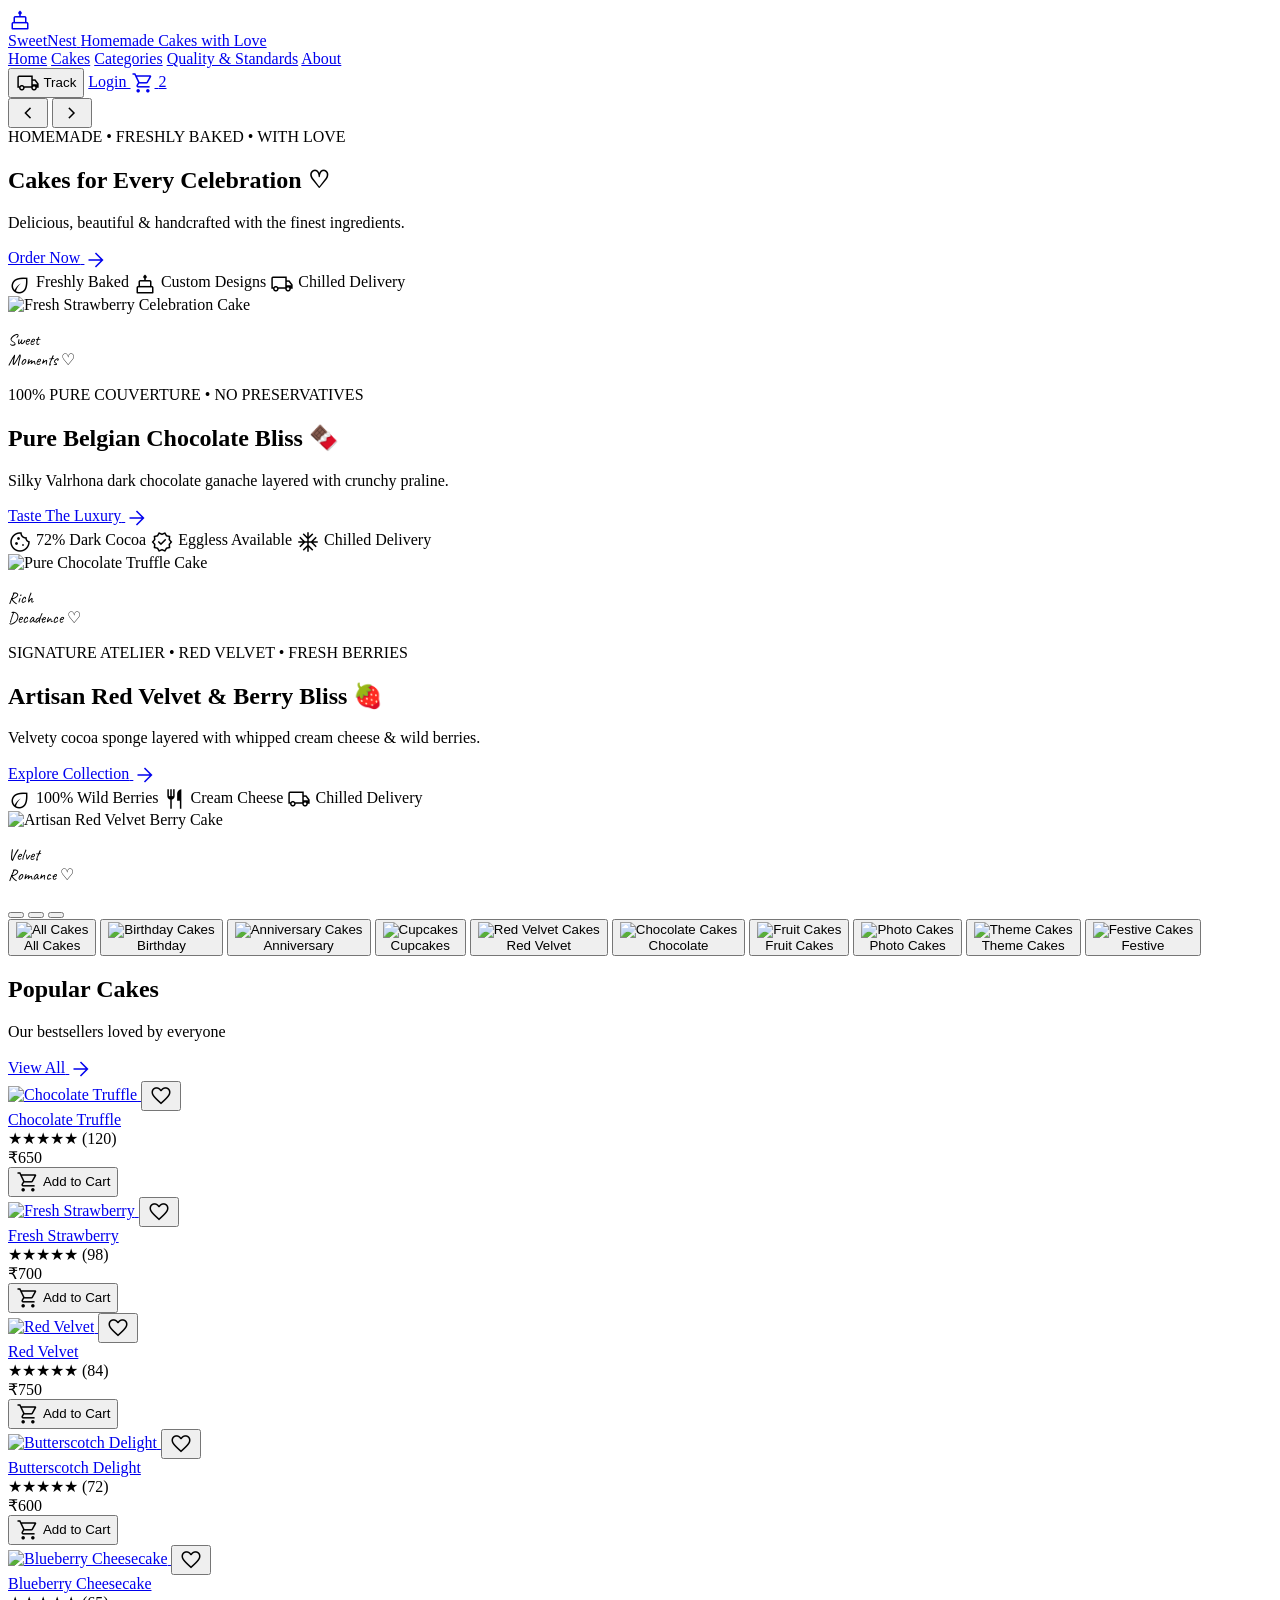
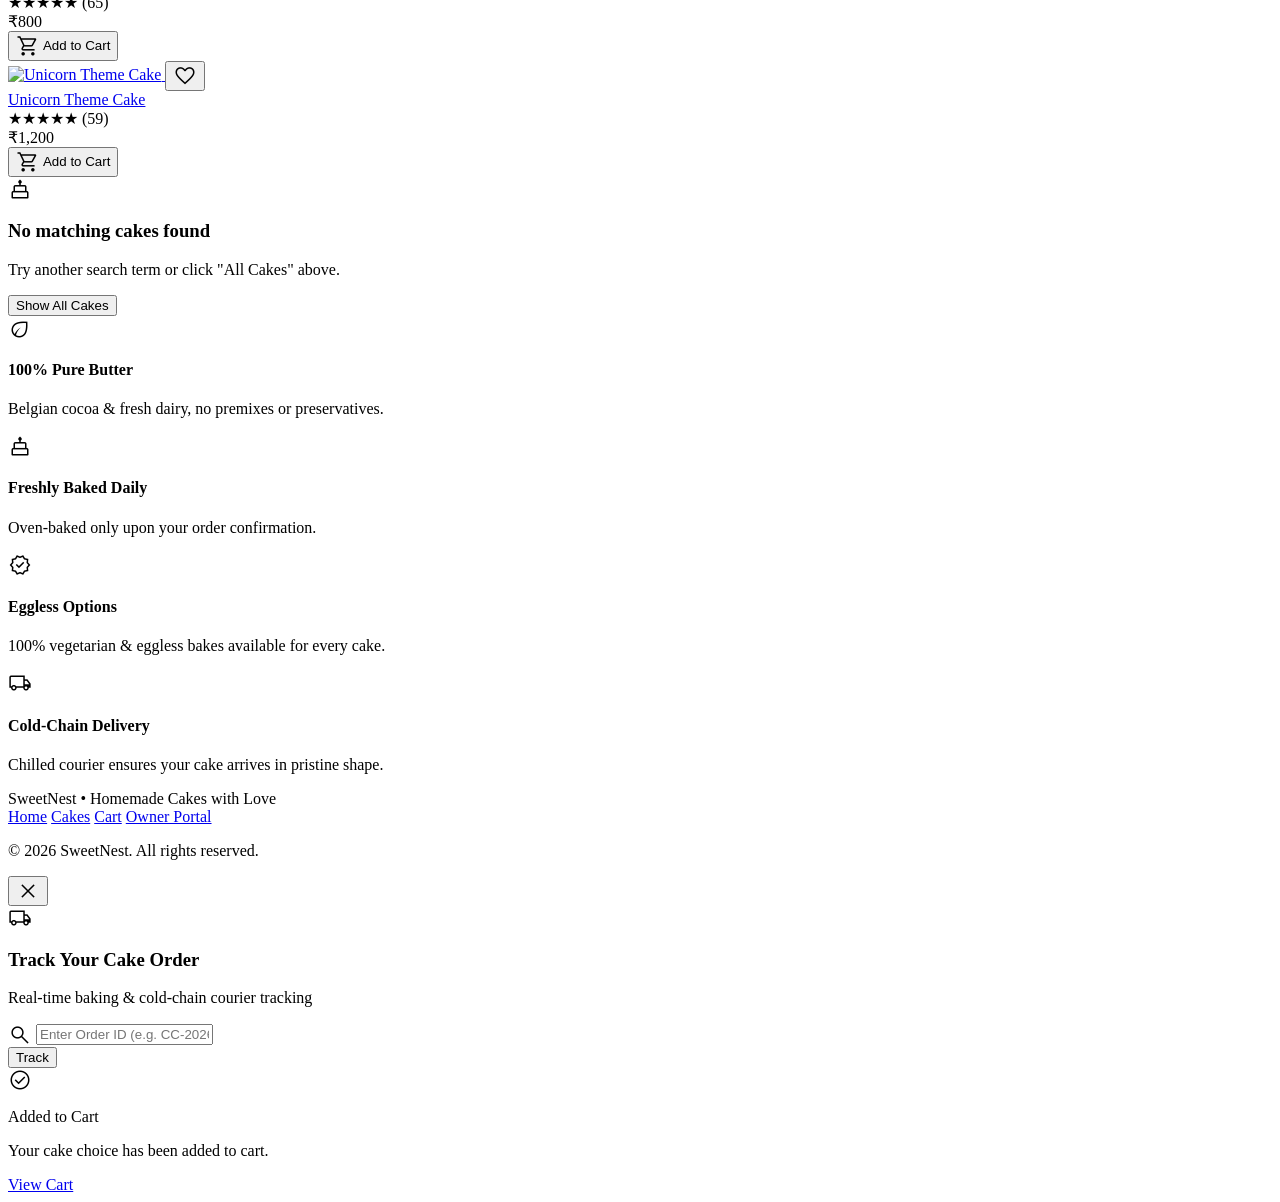
==== commit e49d491d: "Reduce hero banner card height by 50%: sleek horizontal compact card layout with side-by-side cake i" ====
--- a/index.html
+++ b/index.html
@@ -108,70 +108,61 @@
 
   <main class="w-full max-w-[1720px] mx-auto px-3 sm:px-8 lg:px-16 py-4 sm:py-8 space-y-7 sm:space-y-12">
 
-    <!-- 2. HERO SLIDER BANNER (3 PREMIUM AUTO-SWIPE SLIDES - MOBILE RESPONSIVE) -->
+    <!-- 2. HERO SLIDER BANNER (COMPACT 50% REDUCED HEIGHT BANNER CARD) -->
     <section id="heroSliderSection" class="relative rounded-2xl sm:rounded-3xl overflow-hidden border border-brand-border/70 shadow-sm group select-none">
       
-      <!-- Left & Right Carousel Arrow Controls (Minimal Floating Chevrons, Safe on Mobile) -->
-      <button onclick="prevHeroSlide()" class="absolute left-1 sm:left-2 top-1/2 -translate-y-1/2 w-8 h-8 sm:w-10 sm:h-10 rounded-full bg-white/40 sm:bg-transparent backdrop-blur-[2px] sm:backdrop-blur-none text-brand-dark/50 hover:text-brand-dark transition-all duration-300 z-20 cursor-pointer hover:scale-110 active:scale-90 flex items-center justify-center" aria-label="Previous Slide">
-        <span class="material-symbols-outlined text-[24px] sm:text-[36px] leading-none select-none">chevron_left</span>
+      <!-- Left & Right Carousel Arrow Controls (Minimal Floating Chevrons) -->
+      <button onclick="prevHeroSlide()" class="absolute left-1 sm:left-2 top-1/2 -translate-y-1/2 w-7 h-7 sm:w-9 sm:h-9 rounded-full bg-white/50 sm:bg-transparent backdrop-blur-[2px] sm:backdrop-blur-none text-brand-dark/60 hover:text-brand-dark transition-all duration-300 z-20 cursor-pointer hover:scale-110 active:scale-90 flex items-center justify-center" aria-label="Previous Slide">
+        <span class="material-symbols-outlined text-[20px] sm:text-[30px] leading-none select-none">chevron_left</span>
       </button>
-      <button onclick="nextHeroSlide()" class="absolute right-1 sm:right-2 top-1/2 -translate-y-1/2 w-8 h-8 sm:w-10 sm:h-10 rounded-full bg-white/40 sm:bg-transparent backdrop-blur-[2px] sm:backdrop-blur-none text-brand-dark/50 hover:text-brand-dark transition-all duration-300 z-20 cursor-pointer hover:scale-110 active:scale-90 flex items-center justify-center" aria-label="Next Slide">
-        <span class="material-symbols-outlined text-[24px] sm:text-[36px] leading-none select-none">chevron_right</span>
+      <button onclick="nextHeroSlide()" class="absolute right-1 sm:right-2 top-1/2 -translate-y-1/2 w-7 h-7 sm:w-9 sm:h-9 rounded-full bg-white/50 sm:bg-transparent backdrop-blur-[2px] sm:backdrop-blur-none text-brand-dark/60 hover:text-brand-dark transition-all duration-300 z-20 cursor-pointer hover:scale-110 active:scale-90 flex items-center justify-center" aria-label="Next Slide">
+        <span class="material-symbols-outlined text-[20px] sm:text-[30px] leading-none select-none">chevron_right</span>
       </button>
 
       <!-- Slides Track -->
       <div id="heroSliderTrack" class="flex transition-transform duration-700 ease-in-out w-full">
         
         <!-- SLIDE 1: Fresh Strawberry Celebration -->
-        <div class="min-w-full w-full shrink-0 bg-gradient-to-r from-[#faeae5] via-[#fcefe9] to-[#f6dad5] py-5 px-7 sm:py-8 sm:px-10 lg:py-9 lg:px-12 relative">
-          <div class="grid grid-cols-1 lg:grid-cols-12 gap-4 sm:gap-6 items-center">
-            <!-- Left Content -->
-            <div class="lg:col-span-7 space-y-2.5 sm:space-y-4 z-10 text-left">
-              <span class="text-[9px] sm:text-[11px] font-bold uppercase tracking-wider sm:tracking-widest text-brand-primary/80 block">
-                HOMEMADE • FRESHLY BAKED • MADE WITH LOVE
+        <div class="min-w-full w-full shrink-0 bg-gradient-to-r from-[#faeae5] via-[#fcefe9] to-[#f6dad5] py-3.5 px-5 sm:py-6 sm:px-10 lg:py-7 lg:px-12 relative flex items-center">
+          <div class="flex flex-row items-center justify-between w-full gap-3 sm:gap-6">
+            <!-- Left Text Content -->
+            <div class="flex-1 min-w-0 space-y-1.5 sm:space-y-2.5 z-10 text-left pl-2 sm:pl-0">
+              <span class="text-[9px] sm:text-[11px] font-bold uppercase tracking-wider text-brand-primary/85 block truncate">
+                HOMEMADE • FRESHLY BAKED • WITH LOVE
               </span>
-              <h1 class="font-serif text-xl sm:text-3xl lg:text-4xl text-brand-dark font-bold leading-snug sm:leading-tight">
+              <h2 class="font-serif text-base sm:text-2xl lg:text-3xl text-brand-dark font-bold leading-tight line-clamp-2">
                 Cakes for Every Celebration ♡
-              </h1>
-              <p class="text-xs sm:text-sm text-brand-dark/75 max-w-md leading-relaxed font-normal line-clamp-2 sm:line-clamp-none">
-                Delicious. Beautiful. Customizable. Made with the finest ingredients, just for you.
+              </h2>
+              <p class="text-[11px] sm:text-xs text-brand-dark/75 line-clamp-1 sm:line-clamp-2 hidden xs:block font-normal">
+                Delicious, beautiful &amp; handcrafted with the finest ingredients.
               </p>
-              <div class="pt-0.5 sm:pt-1">
-                <a href="#popular-cakes" class="inline-flex items-center gap-2 px-5 py-2 sm:px-6 sm:py-2.5 bg-brand-primary hover:bg-brand-dark text-white rounded-full text-xs sm:text-sm font-semibold tracking-wide transition-all shadow-md active:scale-95">
+              <div class="pt-0.5">
+                <a href="#popular-cakes" class="inline-flex items-center gap-1.5 px-3.5 py-1.5 sm:px-5 sm:py-2 bg-brand-primary hover:bg-brand-dark text-white rounded-full text-[11px] sm:text-xs font-semibold tracking-wide transition-all shadow-sm active:scale-95">
                   <span>Order Now</span>
-                  <span class="material-symbols-outlined text-[15px] sm:text-[16px]">arrow_forward</span>
+                  <span class="material-symbols-outlined text-[13px] sm:text-[15px]">arrow_forward</span>
                 </a>
               </div>
-              <!-- Badges: Sleek mobile micro-pills, full desktop icons -->
-              <div class="pt-1.5 sm:pt-2 flex flex-wrap items-center gap-2 sm:gap-6 text-xs text-brand-dark/80">
-                <div class="inline-flex items-center gap-1.5 px-2.5 py-1 sm:p-0 rounded-full bg-white/70 sm:bg-transparent border border-brand-border/60 sm:border-0 shadow-xs sm:shadow-none">
-                  <div class="w-5 h-5 sm:w-8 sm:h-8 rounded-full sm:bg-white/80 sm:border sm:border-brand-border flex items-center justify-center text-brand-primary shrink-0">
-                    <span class="material-symbols-outlined text-[13px] sm:text-[16px]">eco</span>
-                  </div>
-                  <span class="font-semibold text-[10px] sm:text-[11px]">Freshly Baked</span>
-                </div>
-                <div class="inline-flex items-center gap-1.5 px-2.5 py-1 sm:p-0 rounded-full bg-white/70 sm:bg-transparent border border-brand-border/60 sm:border-0 shadow-xs sm:shadow-none">
-                  <div class="w-5 h-5 sm:w-8 sm:h-8 rounded-full sm:bg-white/80 sm:border sm:border-brand-border flex items-center justify-center text-brand-primary shrink-0">
-                    <span class="material-symbols-outlined text-[13px] sm:text-[16px]">cake</span>
-                  </div>
-                  <span class="font-semibold text-[10px] sm:text-[11px]">Custom Designs</span>
-                </div>
-                <div class="inline-flex items-center gap-1.5 px-2.5 py-1 sm:p-0 rounded-full bg-white/70 sm:bg-transparent border border-brand-border/60 sm:border-0 shadow-xs sm:shadow-none">
-                  <div class="w-5 h-5 sm:w-8 sm:h-8 rounded-full sm:bg-white/80 sm:border sm:border-brand-border flex items-center justify-center text-brand-primary shrink-0">
-                    <span class="material-symbols-outlined text-[13px] sm:text-[16px]">local_shipping</span>
-                  </div>
-                  <span class="font-semibold text-[10px] sm:text-[11px]">On-Time Delivery</span>
-                </div>
-              </div>
-            </div>
-            <!-- Right Visual -->
-            <div class="lg:col-span-5 relative flex items-center justify-center mt-1 sm:mt-0">
-              <div class="relative w-full max-w-[220px] sm:max-w-sm h-36 sm:h-52 lg:h-64 flex items-center justify-center">
-                <img class="w-full h-full object-contain drop-shadow-xl rounded-xl transition-transform duration-500 hover:scale-105" alt="Fresh Strawberry Celebration Cake" src="https://images.unsplash.com/photo-1565958011703-44f9829ba187?w=800&auto=format&fit=crop&q=80"/>
-              </div>
-              <div class="absolute -top-1 right-1 sm:right-4 select-none pointer-events-none hidden sm:block">
-                <p class="font-cursive text-2xl sm:text-3xl lg:text-4xl text-brand-primary/85 leading-tight rotate-[-4deg] text-right">
-                  Sweet<br/>Moments<br/>Bigger<br/>Happiness ♡
+              <!-- Desktop Micro Badges -->
+              <div class="pt-1 hidden md:flex items-center gap-4 text-xs text-brand-dark/80">
+                <span class="inline-flex items-center gap-1 text-[11px] font-medium">
+                  <span class="material-symbols-outlined text-[14px] text-brand-primary">eco</span> Freshly Baked
+                </span>
+                <span class="inline-flex items-center gap-1 text-[11px] font-medium">
+                  <span class="material-symbols-outlined text-[14px] text-brand-primary">cake</span> Custom Designs
+                </span>
+                <span class="inline-flex items-center gap-1 text-[11px] font-medium">
+                  <span class="material-symbols-outlined text-[14px] text-brand-primary">local_shipping</span> Chilled Delivery
+                </span>
+              </div>
+            </div>
+            <!-- Right Visual Image -->
+            <div class="shrink-0 relative flex items-center justify-center">
+              <div class="w-28 h-28 xs:w-36 xs:h-36 sm:w-44 sm:h-44 lg:w-56 lg:h-56 flex items-center justify-center">
+                <img class="w-full h-full object-contain drop-shadow-md sm:drop-shadow-xl rounded-xl transition-transform duration-500 hover:scale-105" alt="Fresh Strawberry Celebration Cake" src="https://images.unsplash.com/photo-1565958011703-44f9829ba187?w=800&auto=format&fit=crop&q=80"/>
+              </div>
+              <div class="absolute -top-1 -right-1 select-none pointer-events-none hidden lg:block">
+                <p class="font-cursive text-xl lg:text-2xl text-brand-primary/80 leading-tight rotate-[-4deg] text-right">
+                  Sweet<br/>Moments ♡
                 </p>
               </div>
             </div>
@@ -179,55 +170,46 @@
         </div>
 
         <!-- SLIDE 2: Pure Belgian Dark Chocolate & Truffle -->
-        <div class="min-w-full w-full shrink-0 bg-gradient-to-r from-[#f5eae2] via-[#f3ded2] to-[#edd0c3] py-5 px-7 sm:py-8 sm:px-10 lg:py-9 lg:px-12 relative">
-          <div class="grid grid-cols-1 lg:grid-cols-12 gap-4 sm:gap-6 items-center">
-            <!-- Left Content -->
-            <div class="lg:col-span-7 space-y-2.5 sm:space-y-4 z-10 text-left">
-              <span class="text-[9px] sm:text-[11px] font-bold uppercase tracking-wider sm:tracking-widest text-[#5e201d]/90 block">
-                100% PURE COUVERTURE • NO PRESERVATIVES • RICH &amp; DECADENT
+        <div class="min-w-full w-full shrink-0 bg-gradient-to-r from-[#f5eae2] via-[#f3ded2] to-[#edd0c3] py-3.5 px-5 sm:py-6 sm:px-10 lg:py-7 lg:px-12 relative flex items-center">
+          <div class="flex flex-row items-center justify-between w-full gap-3 sm:gap-6">
+            <!-- Left Text Content -->
+            <div class="flex-1 min-w-0 space-y-1.5 sm:space-y-2.5 z-10 text-left pl-2 sm:pl-0">
+              <span class="text-[9px] sm:text-[11px] font-bold uppercase tracking-wider text-[#5e201d]/90 block truncate">
+                100% PURE COUVERTURE • NO PRESERVATIVES
               </span>
-              <h2 class="font-serif text-xl sm:text-3xl lg:text-4xl text-[#3d1411] font-bold leading-snug sm:leading-tight">
+              <h2 class="font-serif text-base sm:text-2xl lg:text-3xl text-[#3d1411] font-bold leading-tight line-clamp-2">
                 Pure Belgian Chocolate Bliss 🍫
               </h2>
-              <p class="text-xs sm:text-sm text-[#3d1411]/75 max-w-md leading-relaxed font-normal line-clamp-2 sm:line-clamp-none">
-                Silky Valrhona dark chocolate ganache layered with crunchy hazelnut praline &amp; glossy cocoa mirror glaze.
+              <p class="text-[11px] sm:text-xs text-[#3d1411]/75 line-clamp-1 sm:line-clamp-2 hidden xs:block font-normal">
+                Silky Valrhona dark chocolate ganache layered with crunchy praline.
               </p>
-              <div class="pt-0.5 sm:pt-1">
-                <a href="#popular-cakes" class="inline-flex items-center gap-2 px-5 py-2 sm:px-6 sm:py-2.5 bg-[#421613] hover:bg-[#5e201d] text-white rounded-full text-xs sm:text-sm font-semibold tracking-wide transition-all shadow-md active:scale-95">
+              <div class="pt-0.5">
+                <a href="#popular-cakes" class="inline-flex items-center gap-1.5 px-3.5 py-1.5 sm:px-5 sm:py-2 bg-[#421613] hover:bg-[#5e201d] text-white rounded-full text-[11px] sm:text-xs font-semibold tracking-wide transition-all shadow-sm active:scale-95">
                   <span>Taste The Luxury</span>
-                  <span class="material-symbols-outlined text-[15px] sm:text-[16px]">arrow_forward</span>
+                  <span class="material-symbols-outlined text-[13px] sm:text-[15px]">arrow_forward</span>
                 </a>
               </div>
-              <!-- Badges: Sleek mobile micro-pills, full desktop icons -->
-              <div class="pt-1.5 sm:pt-2 flex flex-wrap items-center gap-2 sm:gap-6 text-xs text-[#3d1411]/80">
-                <div class="inline-flex items-center gap-1.5 px-2.5 py-1 sm:p-0 rounded-full bg-white/70 sm:bg-transparent border border-brand-border/60 sm:border-0 shadow-xs sm:shadow-none">
-                  <div class="w-5 h-5 sm:w-8 sm:h-8 rounded-full sm:bg-white/80 sm:border sm:border-brand-border flex items-center justify-center text-[#5e201d] shrink-0">
-                    <span class="material-symbols-outlined text-[13px] sm:text-[16px]">cookie</span>
-                  </div>
-                  <span class="font-semibold text-[10px] sm:text-[11px]">72% Dark Cocoa</span>
-                </div>
-                <div class="inline-flex items-center gap-1.5 px-2.5 py-1 sm:p-0 rounded-full bg-white/70 sm:bg-transparent border border-brand-border/60 sm:border-0 shadow-xs sm:shadow-none">
-                  <div class="w-5 h-5 sm:w-8 sm:h-8 rounded-full sm:bg-white/80 sm:border sm:border-brand-border flex items-center justify-center text-[#5e201d] shrink-0">
-                    <span class="material-symbols-outlined text-[13px] sm:text-[16px]">verified</span>
-                  </div>
-                  <span class="font-semibold text-[10px] sm:text-[11px]">Eggless Available</span>
-                </div>
-                <div class="inline-flex items-center gap-1.5 px-2.5 py-1 sm:p-0 rounded-full bg-white/70 sm:bg-transparent border border-brand-border/60 sm:border-0 shadow-xs sm:shadow-none">
-                  <div class="w-5 h-5 sm:w-8 sm:h-8 rounded-full sm:bg-white/80 sm:border sm:border-brand-border flex items-center justify-center text-[#5e201d] shrink-0">
-                    <span class="material-symbols-outlined text-[13px] sm:text-[16px]">ac_unit</span>
-                  </div>
-                  <span class="font-semibold text-[10px] sm:text-[11px]">Chilled Delivery</span>
-                </div>
-              </div>
-            </div>
-            <!-- Right Visual -->
-            <div class="lg:col-span-5 relative flex items-center justify-center mt-1 sm:mt-0">
-              <div class="relative w-full max-w-[220px] sm:max-w-sm h-36 sm:h-52 lg:h-64 flex items-center justify-center">
-                <img class="w-full h-full object-contain drop-shadow-xl rounded-xl transition-transform duration-500 hover:scale-105" alt="Pure Chocolate Truffle Cake" src="https://images.unsplash.com/photo-1578985545062-69928b1d9587?w=800&auto=format&fit=crop&q=80"/>
-              </div>
-              <div class="absolute -top-1 right-1 sm:right-4 select-none pointer-events-none hidden sm:block">
-                <p class="font-cursive text-2xl sm:text-3xl lg:text-4xl text-[#5e201d]/90 leading-tight rotate-[-4deg] text-right">
-                  Rich<br/>Cocoa<br/>Pure<br/>Decadence ♡
+              <!-- Desktop Micro Badges -->
+              <div class="pt-1 hidden md:flex items-center gap-4 text-xs text-[#3d1411]/80">
+                <span class="inline-flex items-center gap-1 text-[11px] font-medium">
+                  <span class="material-symbols-outlined text-[14px] text-[#5e201d]">cookie</span> 72% Dark Cocoa
+                </span>
+                <span class="inline-flex items-center gap-1 text-[11px] font-medium">
+                  <span class="material-symbols-outlined text-[14px] text-[#5e201d]">verified</span> Eggless Available
+                </span>
+                <span class="inline-flex items-center gap-1 text-[11px] font-medium">
+                  <span class="material-symbols-outlined text-[14px] text-[#5e201d]">ac_unit</span> Chilled Delivery
+                </span>
+              </div>
+            </div>
+            <!-- Right Visual Image -->
+            <div class="shrink-0 relative flex items-center justify-center">
+              <div class="w-28 h-28 xs:w-36 xs:h-36 sm:w-44 sm:h-44 lg:w-56 lg:h-56 flex items-center justify-center">
+                <img class="w-full h-full object-contain drop-shadow-md sm:drop-shadow-xl rounded-xl transition-transform duration-500 hover:scale-105" alt="Pure Chocolate Truffle Cake" src="https://images.unsplash.com/photo-1578985545062-69928b1d9587?w=800&auto=format&fit=crop&q=80"/>
+              </div>
+              <div class="absolute -top-1 -right-1 select-none pointer-events-none hidden lg:block">
+                <p class="font-cursive text-xl lg:text-2xl text-[#5e201d]/85 leading-tight rotate-[-4deg] text-right">
+                  Rich<br/>Decadence ♡
                 </p>
               </div>
             </div>
@@ -235,55 +217,46 @@
         </div>
 
         <!-- SLIDE 3: Signature Red Velvet & Berry Delights -->
-        <div class="min-w-full w-full shrink-0 bg-gradient-to-r from-[#fbf0f4] via-[#f9e5ec] to-[#f3d7e2] py-5 px-7 sm:py-8 sm:px-10 lg:py-9 lg:px-12 relative">
-          <div class="grid grid-cols-1 lg:grid-cols-12 gap-4 sm:gap-6 items-center">
-            <!-- Left Content -->
-            <div class="lg:col-span-7 space-y-2.5 sm:space-y-4 z-10 text-left">
-              <span class="text-[9px] sm:text-[11px] font-bold uppercase tracking-wider sm:tracking-widest text-brand-primary/80 block">
-                SIGNATURE ATELIER • RED VELVET • FRESH BERRY CREAMS
+        <div class="min-w-full w-full shrink-0 bg-gradient-to-r from-[#fbf0f4] via-[#f9e5ec] to-[#f3d7e2] py-3.5 px-5 sm:py-6 sm:px-10 lg:py-7 lg:px-12 relative flex items-center">
+          <div class="flex flex-row items-center justify-between w-full gap-3 sm:gap-6">
+            <!-- Left Text Content -->
+            <div class="flex-1 min-w-0 space-y-1.5 sm:space-y-2.5 z-10 text-left pl-2 sm:pl-0">
+              <span class="text-[9px] sm:text-[11px] font-bold uppercase tracking-wider text-brand-primary/80 block truncate">
+                SIGNATURE ATELIER • RED VELVET • FRESH BERRIES
               </span>
-              <h2 class="font-serif text-xl sm:text-3xl lg:text-4xl text-brand-dark font-bold leading-snug sm:leading-tight">
+              <h2 class="font-serif text-base sm:text-2xl lg:text-3xl text-brand-dark font-bold leading-tight line-clamp-2">
                 Artisan Red Velvet &amp; Berry Bliss 🍓
               </h2>
-              <p class="text-xs sm:text-sm text-brand-dark/75 max-w-md leading-relaxed font-normal line-clamp-2 sm:line-clamp-none">
-                Velvety cocoa sponge layered with whipped cream cheese, infused Madagascar vanilla &amp; garden-fresh wild berries.
+              <p class="text-[11px] sm:text-xs text-brand-dark/75 line-clamp-1 sm:line-clamp-2 hidden xs:block font-normal">
+                Velvety cocoa sponge layered with whipped cream cheese &amp; wild berries.
               </p>
-              <div class="pt-0.5 sm:pt-1">
-                <a href="#popular-cakes" class="inline-flex items-center gap-2 px-5 py-2 sm:px-6 sm:py-2.5 bg-brand-primary hover:bg-brand-dark text-white rounded-full text-xs sm:text-sm font-semibold tracking-wide transition-all shadow-md active:scale-95">
+              <div class="pt-0.5">
+                <a href="#popular-cakes" class="inline-flex items-center gap-1.5 px-3.5 py-1.5 sm:px-5 sm:py-2 bg-brand-primary hover:bg-brand-dark text-white rounded-full text-[11px] sm:text-xs font-semibold tracking-wide transition-all shadow-sm active:scale-95">
                   <span>Explore Collection</span>
-                  <span class="material-symbols-outlined text-[15px] sm:text-[16px]">arrow_forward</span>
+                  <span class="material-symbols-outlined text-[13px] sm:text-[15px]">arrow_forward</span>
                 </a>
               </div>
-              <!-- Badges: Sleek mobile micro-pills, full desktop icons -->
-              <div class="pt-1.5 sm:pt-2 flex flex-wrap items-center gap-2 sm:gap-6 text-xs text-brand-dark/80">
-                <div class="inline-flex items-center gap-1.5 px-2.5 py-1 sm:p-0 rounded-full bg-white/70 sm:bg-transparent border border-brand-border/60 sm:border-0 shadow-xs sm:shadow-none">
-                  <div class="w-5 h-5 sm:w-8 sm:h-8 rounded-full sm:bg-white/80 sm:border sm:border-brand-border flex items-center justify-center text-brand-primary shrink-0">
-                    <span class="material-symbols-outlined text-[13px] sm:text-[16px]">eco</span>
-                  </div>
-                  <span class="font-semibold text-[10px] sm:text-[11px]">100% Wild Berries</span>
-                </div>
-                <div class="inline-flex items-center gap-1.5 px-2.5 py-1 sm:p-0 rounded-full bg-white/70 sm:bg-transparent border border-brand-border/60 sm:border-0 shadow-xs sm:shadow-none">
-                  <div class="w-5 h-5 sm:w-8 sm:h-8 rounded-full sm:bg-white/80 sm:border sm:border-brand-border flex items-center justify-center text-brand-primary shrink-0">
-                    <span class="material-symbols-outlined text-[13px] sm:text-[16px]">restaurant</span>
-                  </div>
-                  <span class="font-semibold text-[10px] sm:text-[11px]">Cream Cheese Frosting</span>
-                </div>
-                <div class="inline-flex items-center gap-1.5 px-2.5 py-1 sm:p-0 rounded-full bg-white/70 sm:bg-transparent border border-brand-border/60 sm:border-0 shadow-xs sm:shadow-none">
-                  <div class="w-5 h-5 sm:w-8 sm:h-8 rounded-full sm:bg-white/80 sm:border sm:border-brand-border flex items-center justify-center text-brand-primary shrink-0">
-                    <span class="material-symbols-outlined text-[13px] sm:text-[16px]">local_shipping</span>
-                  </div>
-                  <span class="font-semibold text-[10px] sm:text-[11px]">Chilled Delivery</span>
-                </div>
-              </div>
-            </div>
-            <!-- Right Visual -->
-            <div class="lg:col-span-5 relative flex items-center justify-center mt-1 sm:mt-0">
-              <div class="relative w-full max-w-[220px] sm:max-w-sm h-36 sm:h-52 lg:h-64 flex items-center justify-center">
-                <img class="w-full h-full object-contain drop-shadow-xl rounded-xl transition-transform duration-500 hover:scale-105" alt="Artisan Red Velvet Berry Cake" src="https://images.unsplash.com/photo-1586788680434-30d324b2d46f?w=800&auto=format&fit=crop&q=80"/>
-              </div>
-              <div class="absolute -top-1 right-1 sm:right-4 select-none pointer-events-none hidden sm:block">
-                <p class="font-cursive text-2xl sm:text-3xl lg:text-4xl text-brand-primary/85 leading-tight rotate-[-4deg] text-right">
-                  Velvet<br/>Elegance<br/>Pure<br/>Romance ♡
+              <!-- Desktop Micro Badges -->
+              <div class="pt-1 hidden md:flex items-center gap-4 text-xs text-brand-dark/80">
+                <span class="inline-flex items-center gap-1 text-[11px] font-medium">
+                  <span class="material-symbols-outlined text-[14px] text-brand-primary">eco</span> 100% Wild Berries
+                </span>
+                <span class="inline-flex items-center gap-1 text-[11px] font-medium">
+                  <span class="material-symbols-outlined text-[14px] text-brand-primary">restaurant</span> Cream Cheese
+                </span>
+                <span class="inline-flex items-center gap-1 text-[11px] font-medium">
+                  <span class="material-symbols-outlined text-[14px] text-brand-primary">local_shipping</span> Chilled Delivery
+                </span>
+              </div>
+            </div>
+            <!-- Right Visual Image -->
+            <div class="shrink-0 relative flex items-center justify-center">
+              <div class="w-28 h-28 xs:w-36 xs:h-36 sm:w-44 sm:h-44 lg:w-56 lg:h-56 flex items-center justify-center">
+                <img class="w-full h-full object-contain drop-shadow-md sm:drop-shadow-xl rounded-xl transition-transform duration-500 hover:scale-105" alt="Artisan Red Velvet Berry Cake" src="https://images.unsplash.com/photo-1586788680434-30d324b2d46f?w=800&auto=format&fit=crop&q=80"/>
+              </div>
+              <div class="absolute -top-1 -right-1 select-none pointer-events-none hidden lg:block">
+                <p class="font-cursive text-xl lg:text-2xl text-brand-primary/80 leading-tight rotate-[-4deg] text-right">
+                  Velvet<br/>Romance ♡
                 </p>
               </div>
             </div>
@@ -293,10 +266,10 @@
       </div>
 
       <!-- Pagination Indicators (Bottom Middle Minimal Floating Dots & Loader) -->
-      <div id="heroPagination" class="absolute bottom-2 sm:bottom-3 left-1/2 -translate-x-1/2 flex items-center justify-center gap-1.5 z-20">
-        <button type="button" onclick="goToHeroSlide(0)" class="hero-indicator relative h-1.5 transition-all duration-300 cursor-pointer rounded-full overflow-hidden p-0" aria-label="Slide 1"></button>
-        <button type="button" onclick="goToHeroSlide(1)" class="hero-indicator relative h-1.5 transition-all duration-300 cursor-pointer rounded-full overflow-hidden p-0" aria-label="Slide 2"></button>
-        <button type="button" onclick="goToHeroSlide(2)" class="hero-indicator relative h-1.5 transition-all duration-300 cursor-pointer rounded-full overflow-hidden p-0" aria-label="Slide 3"></button>
+      <div id="heroPagination" class="absolute bottom-1.5 sm:bottom-2 left-1/2 -translate-x-1/2 flex items-center justify-center gap-1.5 z-20">
+        <button type="button" onclick="goToHeroSlide(0)" class="hero-indicator relative h-1 transition-all duration-300 cursor-pointer rounded-full overflow-hidden p-0" aria-label="Slide 1"></button>
+        <button type="button" onclick="goToHeroSlide(1)" class="hero-indicator relative h-1 transition-all duration-300 cursor-pointer rounded-full overflow-hidden p-0" aria-label="Slide 2"></button>
+        <button type="button" onclick="goToHeroSlide(2)" class="hero-indicator relative h-1 transition-all duration-300 cursor-pointer rounded-full overflow-hidden p-0" aria-label="Slide 3"></button>
       </div>
     </section>
 
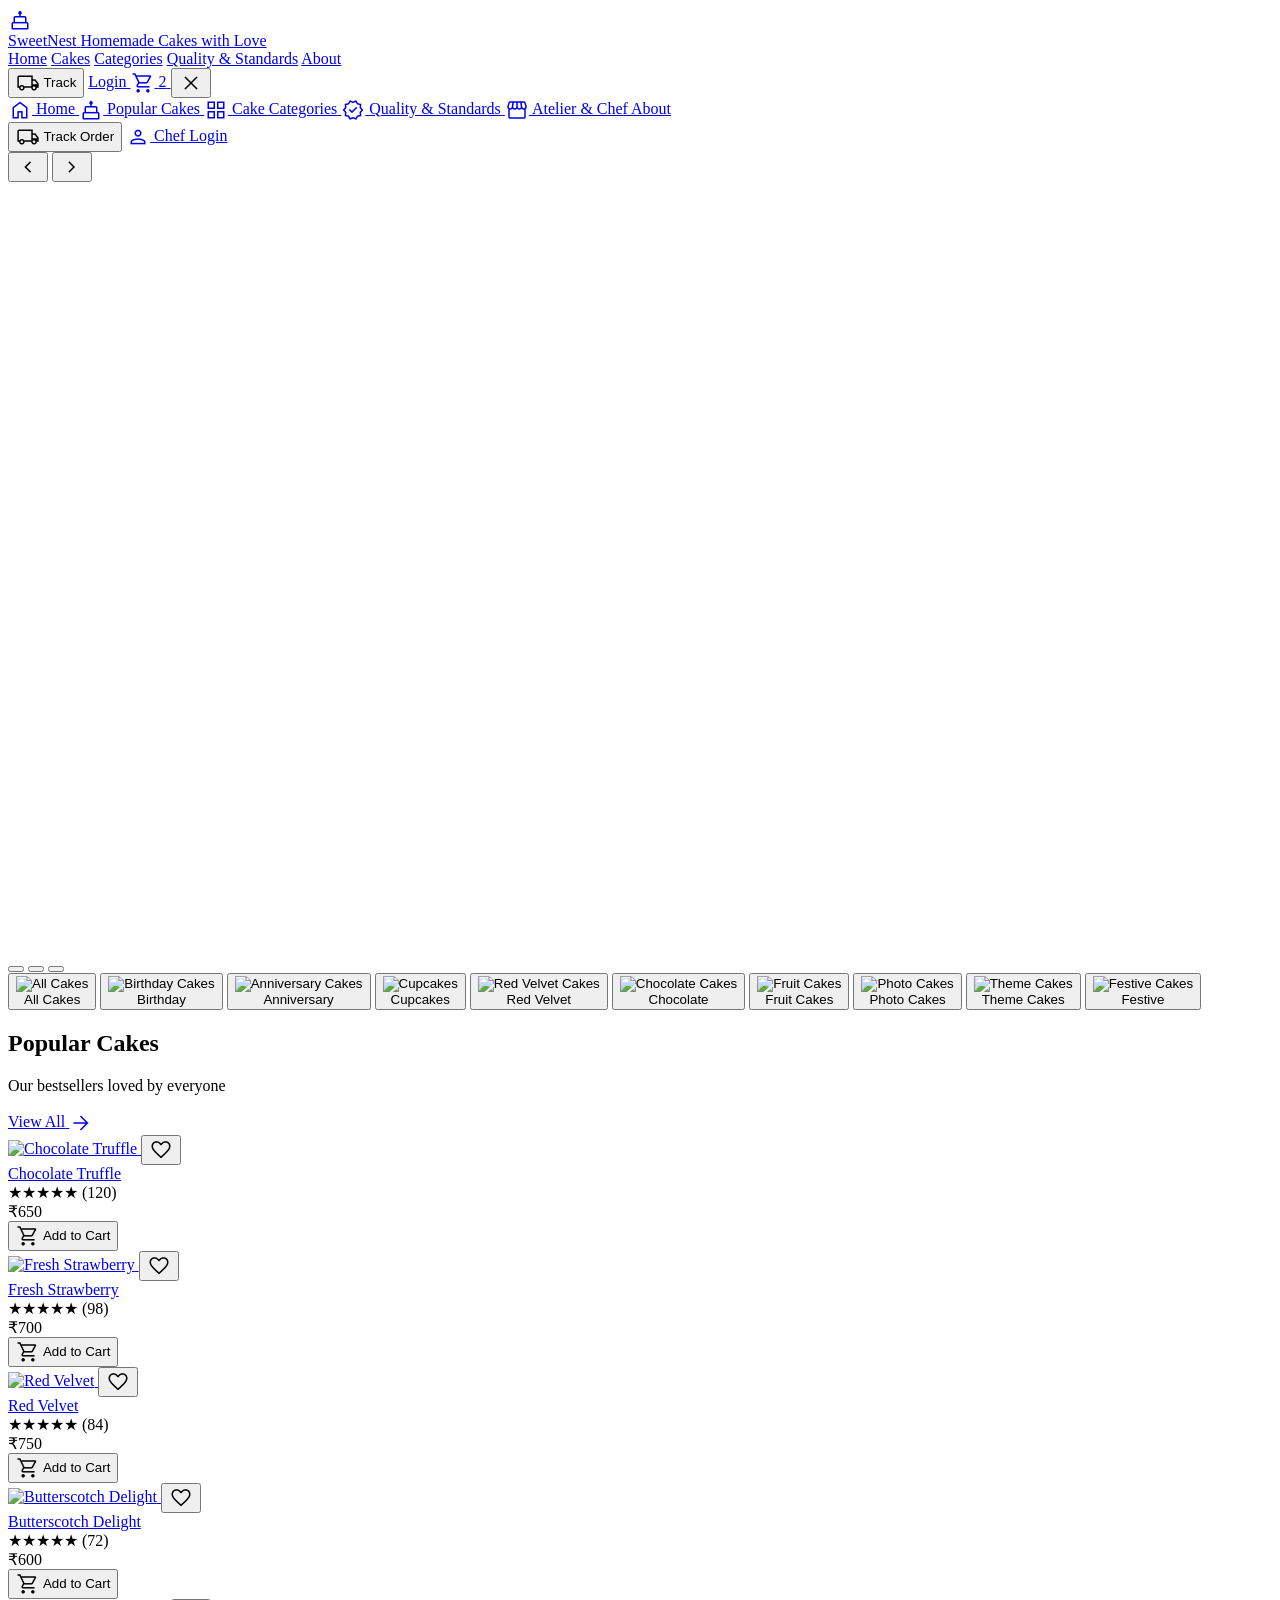
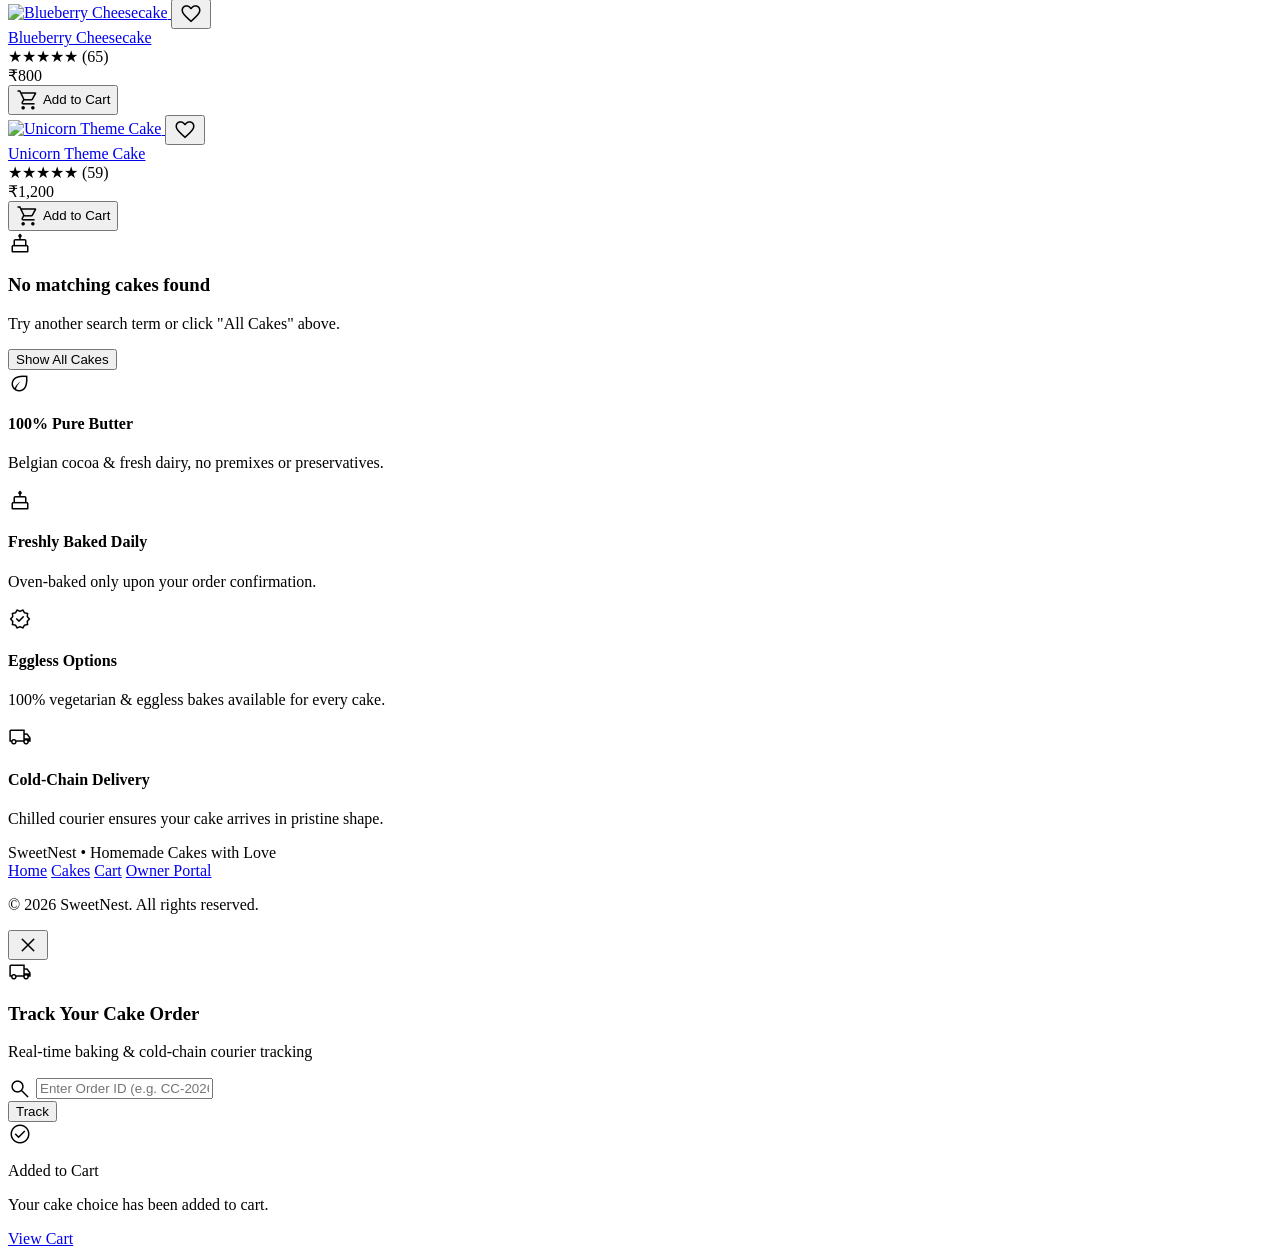
==== commit a9a293bc: "feat(navbar): make navigation bar fully responsive with mobile drawer across all pages" ====
--- a/index.html
+++ b/index.html
@@ -82,7 +82,7 @@
         <a href="dashboard.html" class="hover:text-brand-pink transition-colors">About</a>
       </nav>
 
-      <!-- Right Action Cluster: Track, Login, Cart -->
+      <!-- Right Action Cluster: Track, Login, Cart, Mobile Menu -->
       <div class="flex items-center gap-1.5 sm:gap-3">
         
         <!-- 1. Track Order Button -->
@@ -91,8 +91,8 @@
           <span class="hidden xs:inline sm:inline">Track</span>
         </button>
 
-        <!-- 2. Login Button -->
-        <a href="dashboard.html" class="px-3.5 sm:px-5 py-1.5 sm:py-2 bg-brand-dark hover:bg-brand-primary text-white rounded-full text-[11px] sm:text-xs font-semibold tracking-wide transition-all shadow-xs sm:shadow-sm active:scale-95">
+        <!-- 2. Login Button (Visible on sm+, in drawer on phone) -->
+        <a href="dashboard.html" class="hidden sm:inline-flex px-3.5 sm:px-5 py-1.5 sm:py-2 bg-brand-dark hover:bg-brand-primary text-white rounded-full text-[11px] sm:text-xs font-semibold tracking-wide transition-all shadow-xs sm:shadow-sm active:scale-95">
           Login
         </a>
 
@@ -102,6 +102,48 @@
           <span id="cartBadge" class="cart-badge-count absolute -top-1 -right-1 min-w-[17px] h-[17px] sm:min-w-[18px] sm:h-[18px] px-1 rounded-full bg-brand-pink text-white text-[9px] sm:text-[10px] font-bold flex items-center justify-center shadow-xs transition-transform duration-200">0</span>
         </a>
 
+        <!-- 4. Mobile Menu Hamburger Toggle (Visible on < lg) -->
+        <button type="button" id="mobileMenuBtn" onclick="toggleMobileNav()" aria-label="Toggle Navigation Menu" class="lg:hidden p-2 sm:p-2.5 rounded-full bg-white/80 hover:bg-white border border-brand-border/70 text-brand-dark hover:text-brand-pink shadow-xs transition-all flex items-center justify-center active:scale-95 cursor-pointer">
+          <span id="mobileMenuIcon" class="material-symbols-outlined text-[20px] sm:text-[22px]">menu</span>
+        </button>
+
+      </div>
+    </div>
+
+    <!-- Mobile Navigation Drawer -->
+    <div id="mobileNavMenu" class="hidden lg:hidden border-t border-[#f0d5ce]/70 bg-[#fcf6f5]/98 backdrop-blur-xl px-4 py-3.5 space-y-3 shadow-lg">
+      <nav class="flex flex-col space-y-1 text-sm font-medium text-brand-dark">
+        <a href="index.html" onclick="toggleMobileNav(false)" class="flex items-center gap-3 px-3 py-2 rounded-xl bg-brand-pink/10 text-brand-pink font-semibold">
+          <span class="material-symbols-outlined text-[20px] text-brand-pink">home</span>
+          <span>Home</span>
+        </a>
+        <a href="#popular-cakes" onclick="toggleMobileNav(false)" class="flex items-center gap-3 px-3 py-2 rounded-xl hover:bg-brand-pink/10 hover:text-brand-pink transition-colors">
+          <span class="material-symbols-outlined text-[20px] text-brand-primary">cake</span>
+          <span>Popular Cakes</span>
+        </a>
+        <a href="#categories" onclick="toggleMobileNav(false)" class="flex items-center gap-3 px-3 py-2 rounded-xl hover:bg-brand-pink/10 hover:text-brand-pink transition-colors">
+          <span class="material-symbols-outlined text-[20px] text-brand-primary">grid_view</span>
+          <span>Cake Categories</span>
+        </a>
+        <a href="#standards" onclick="toggleMobileNav(false)" class="flex items-center gap-3 px-3 py-2 rounded-xl hover:bg-brand-pink/10 hover:text-brand-pink transition-colors">
+          <span class="material-symbols-outlined text-[20px] text-brand-primary">verified</span>
+          <span>Quality &amp; Standards</span>
+        </a>
+        <a href="dashboard.html" onclick="toggleMobileNav(false)" class="flex items-center gap-3 px-3 py-2 rounded-xl hover:bg-brand-pink/10 hover:text-brand-pink transition-colors">
+          <span class="material-symbols-outlined text-[20px] text-brand-primary">storefront</span>
+          <span>Atelier &amp; Chef About</span>
+        </a>
+      </nav>
+
+      <div class="pt-2 border-t border-brand-border/60 flex items-center gap-2">
+        <button type="button" onclick="toggleMobileNav(false); openTrackOrderModal();" class="flex-1 inline-flex items-center justify-center gap-1.5 py-2 px-3 rounded-full border border-brand-border bg-white text-xs font-semibold text-brand-dark hover:border-brand-pink shadow-2xs">
+          <span class="material-symbols-outlined text-[16px] text-brand-primary">local_shipping</span>
+          <span>Track Order</span>
+        </button>
+        <a href="dashboard.html" onclick="toggleMobileNav(false)" class="flex-1 inline-flex items-center justify-center gap-1.5 py-2 px-3 rounded-full bg-brand-dark text-white text-xs font-semibold hover:bg-brand-primary shadow-2xs">
+          <span class="material-symbols-outlined text-[16px]">person</span>
+          <span>Chef Login</span>
+        </a>
       </div>
     </div>
   </header>
@@ -123,27 +165,27 @@
       <div id="heroSliderTrack" class="flex transition-transform duration-700 ease-in-out w-full">
         
         <!-- SLIDE 1: Fresh Strawberry Celebration -->
-        <div class="min-w-full w-full shrink-0 bg-gradient-to-r from-[#faeae5] via-[#fcefe9] to-[#f6dad5] py-3.5 px-5 sm:py-6 sm:px-10 lg:py-7 lg:px-12 relative flex items-center">
+        <div class="min-w-full w-full shrink-0 bg-gradient-to-r from-[#faeae5] via-[#fcefe9] to-[#f6dad5] py-5 px-5 sm:py-8 sm:px-10 lg:py-10 lg:px-14 relative flex items-center">
           <div class="flex flex-row items-center justify-between w-full gap-3 sm:gap-6">
             <!-- Left Text Content -->
-            <div class="flex-1 min-w-0 space-y-1.5 sm:space-y-2.5 z-10 text-left pl-2 sm:pl-0">
-              <span class="text-[9px] sm:text-[11px] font-bold uppercase tracking-wider text-brand-primary/85 block truncate">
+            <div class="flex-1 min-w-0 space-y-2 sm:space-y-3.5 z-10 text-left pl-2 sm:pl-0">
+              <span class="text-[10px] sm:text-xs font-bold uppercase tracking-wider text-brand-primary/85 block truncate">
                 HOMEMADE • FRESHLY BAKED • WITH LOVE
               </span>
-              <h2 class="font-serif text-base sm:text-2xl lg:text-3xl text-brand-dark font-bold leading-tight line-clamp-2">
+              <h2 class="font-serif text-lg xs:text-xl sm:text-3xl lg:text-4xl text-brand-dark font-bold leading-tight line-clamp-2">
                 Cakes for Every Celebration ♡
               </h2>
-              <p class="text-[11px] sm:text-xs text-brand-dark/75 line-clamp-1 sm:line-clamp-2 hidden xs:block font-normal">
+              <p class="text-[11px] xs:text-xs sm:text-sm text-brand-dark/75 line-clamp-2 font-normal">
                 Delicious, beautiful &amp; handcrafted with the finest ingredients.
               </p>
-              <div class="pt-0.5">
-                <a href="#popular-cakes" class="inline-flex items-center gap-1.5 px-3.5 py-1.5 sm:px-5 sm:py-2 bg-brand-primary hover:bg-brand-dark text-white rounded-full text-[11px] sm:text-xs font-semibold tracking-wide transition-all shadow-sm active:scale-95">
+              <div class="pt-1">
+                <a href="#popular-cakes" class="inline-flex items-center gap-1.5 px-4 py-2 sm:px-5 sm:py-2.5 bg-brand-primary hover:bg-brand-dark text-white rounded-full text-xs sm:text-sm font-semibold tracking-wide transition-all shadow-sm active:scale-95">
                   <span>Order Now</span>
-                  <span class="material-symbols-outlined text-[13px] sm:text-[15px]">arrow_forward</span>
+                  <span class="material-symbols-outlined text-[14px] sm:text-[16px]">arrow_forward</span>
                 </a>
               </div>
               <!-- Desktop Micro Badges -->
-              <div class="pt-1 hidden md:flex items-center gap-4 text-xs text-brand-dark/80">
+              <div class="pt-1.5 hidden md:flex items-center gap-4 text-xs text-brand-dark/80">
                 <span class="inline-flex items-center gap-1 text-[11px] font-medium">
                   <span class="material-symbols-outlined text-[14px] text-brand-primary">eco</span> Freshly Baked
                 </span>
@@ -157,7 +199,7 @@
             </div>
             <!-- Right Visual Image -->
             <div class="shrink-0 relative flex items-center justify-center">
-              <div class="w-28 h-28 xs:w-36 xs:h-36 sm:w-44 sm:h-44 lg:w-56 lg:h-56 flex items-center justify-center">
+              <div class="w-32 h-32 xs:w-40 xs:h-40 sm:w-52 sm:h-52 lg:w-64 lg:h-64 flex items-center justify-center">
                 <img class="w-full h-full object-contain drop-shadow-md sm:drop-shadow-xl rounded-xl transition-transform duration-500 hover:scale-105" alt="Fresh Strawberry Celebration Cake" src="https://images.unsplash.com/photo-1565958011703-44f9829ba187?w=800&auto=format&fit=crop&q=80"/>
               </div>
               <div class="absolute -top-1 -right-1 select-none pointer-events-none hidden lg:block">
@@ -170,27 +212,27 @@
         </div>
 
         <!-- SLIDE 2: Pure Belgian Dark Chocolate & Truffle -->
-        <div class="min-w-full w-full shrink-0 bg-gradient-to-r from-[#f5eae2] via-[#f3ded2] to-[#edd0c3] py-3.5 px-5 sm:py-6 sm:px-10 lg:py-7 lg:px-12 relative flex items-center">
+        <div class="min-w-full w-full shrink-0 bg-gradient-to-r from-[#f5eae2] via-[#f3ded2] to-[#edd0c3] py-5 px-5 sm:py-8 sm:px-10 lg:py-10 lg:px-14 relative flex items-center">
           <div class="flex flex-row items-center justify-between w-full gap-3 sm:gap-6">
             <!-- Left Text Content -->
-            <div class="flex-1 min-w-0 space-y-1.5 sm:space-y-2.5 z-10 text-left pl-2 sm:pl-0">
-              <span class="text-[9px] sm:text-[11px] font-bold uppercase tracking-wider text-[#5e201d]/90 block truncate">
+            <div class="flex-1 min-w-0 space-y-2 sm:space-y-3.5 z-10 text-left pl-2 sm:pl-0">
+              <span class="text-[10px] sm:text-xs font-bold uppercase tracking-wider text-[#5e201d]/90 block truncate">
                 100% PURE COUVERTURE • NO PRESERVATIVES
               </span>
-              <h2 class="font-serif text-base sm:text-2xl lg:text-3xl text-[#3d1411] font-bold leading-tight line-clamp-2">
+              <h2 class="font-serif text-lg xs:text-xl sm:text-3xl lg:text-4xl text-[#3d1411] font-bold leading-tight line-clamp-2">
                 Pure Belgian Chocolate Bliss 🍫
               </h2>
-              <p class="text-[11px] sm:text-xs text-[#3d1411]/75 line-clamp-1 sm:line-clamp-2 hidden xs:block font-normal">
+              <p class="text-[11px] xs:text-xs sm:text-sm text-[#3d1411]/75 line-clamp-2 font-normal">
                 Silky Valrhona dark chocolate ganache layered with crunchy praline.
               </p>
-              <div class="pt-0.5">
-                <a href="#popular-cakes" class="inline-flex items-center gap-1.5 px-3.5 py-1.5 sm:px-5 sm:py-2 bg-[#421613] hover:bg-[#5e201d] text-white rounded-full text-[11px] sm:text-xs font-semibold tracking-wide transition-all shadow-sm active:scale-95">
+              <div class="pt-1">
+                <a href="#popular-cakes" class="inline-flex items-center gap-1.5 px-4 py-2 sm:px-5 sm:py-2.5 bg-[#421613] hover:bg-[#5e201d] text-white rounded-full text-xs sm:text-sm font-semibold tracking-wide transition-all shadow-sm active:scale-95">
                   <span>Taste The Luxury</span>
-                  <span class="material-symbols-outlined text-[13px] sm:text-[15px]">arrow_forward</span>
+                  <span class="material-symbols-outlined text-[14px] sm:text-[16px]">arrow_forward</span>
                 </a>
               </div>
               <!-- Desktop Micro Badges -->
-              <div class="pt-1 hidden md:flex items-center gap-4 text-xs text-[#3d1411]/80">
+              <div class="pt-1.5 hidden md:flex items-center gap-4 text-xs text-[#3d1411]/80">
                 <span class="inline-flex items-center gap-1 text-[11px] font-medium">
                   <span class="material-symbols-outlined text-[14px] text-[#5e201d]">cookie</span> 72% Dark Cocoa
                 </span>
@@ -204,7 +246,7 @@
             </div>
             <!-- Right Visual Image -->
             <div class="shrink-0 relative flex items-center justify-center">
-              <div class="w-28 h-28 xs:w-36 xs:h-36 sm:w-44 sm:h-44 lg:w-56 lg:h-56 flex items-center justify-center">
+              <div class="w-32 h-32 xs:w-40 xs:h-40 sm:w-52 sm:h-52 lg:w-64 lg:h-64 flex items-center justify-center">
                 <img class="w-full h-full object-contain drop-shadow-md sm:drop-shadow-xl rounded-xl transition-transform duration-500 hover:scale-105" alt="Pure Chocolate Truffle Cake" src="https://images.unsplash.com/photo-1578985545062-69928b1d9587?w=800&auto=format&fit=crop&q=80"/>
               </div>
               <div class="absolute -top-1 -right-1 select-none pointer-events-none hidden lg:block">
@@ -217,27 +259,27 @@
         </div>
 
         <!-- SLIDE 3: Signature Red Velvet & Berry Delights -->
-        <div class="min-w-full w-full shrink-0 bg-gradient-to-r from-[#fbf0f4] via-[#f9e5ec] to-[#f3d7e2] py-3.5 px-5 sm:py-6 sm:px-10 lg:py-7 lg:px-12 relative flex items-center">
+        <div class="min-w-full w-full shrink-0 bg-gradient-to-r from-[#fbf0f4] via-[#f9e5ec] to-[#f3d7e2] py-5 px-5 sm:py-8 sm:px-10 lg:py-10 lg:px-14 relative flex items-center">
           <div class="flex flex-row items-center justify-between w-full gap-3 sm:gap-6">
             <!-- Left Text Content -->
-            <div class="flex-1 min-w-0 space-y-1.5 sm:space-y-2.5 z-10 text-left pl-2 sm:pl-0">
-              <span class="text-[9px] sm:text-[11px] font-bold uppercase tracking-wider text-brand-primary/80 block truncate">
+            <div class="flex-1 min-w-0 space-y-2 sm:space-y-3.5 z-10 text-left pl-2 sm:pl-0">
+              <span class="text-[10px] sm:text-xs font-bold uppercase tracking-wider text-brand-primary/80 block truncate">
                 SIGNATURE ATELIER • RED VELVET • FRESH BERRIES
               </span>
-              <h2 class="font-serif text-base sm:text-2xl lg:text-3xl text-brand-dark font-bold leading-tight line-clamp-2">
+              <h2 class="font-serif text-lg xs:text-xl sm:text-3xl lg:text-4xl text-brand-dark font-bold leading-tight line-clamp-2">
                 Artisan Red Velvet &amp; Berry Bliss 🍓
               </h2>
-              <p class="text-[11px] sm:text-xs text-brand-dark/75 line-clamp-1 sm:line-clamp-2 hidden xs:block font-normal">
+              <p class="text-[11px] xs:text-xs sm:text-sm text-brand-dark/75 line-clamp-2 font-normal">
                 Velvety cocoa sponge layered with whipped cream cheese &amp; wild berries.
               </p>
-              <div class="pt-0.5">
-                <a href="#popular-cakes" class="inline-flex items-center gap-1.5 px-3.5 py-1.5 sm:px-5 sm:py-2 bg-brand-primary hover:bg-brand-dark text-white rounded-full text-[11px] sm:text-xs font-semibold tracking-wide transition-all shadow-sm active:scale-95">
+              <div class="pt-1">
+                <a href="#popular-cakes" class="inline-flex items-center gap-1.5 px-4 py-2 sm:px-5 sm:py-2.5 bg-brand-primary hover:bg-brand-dark text-white rounded-full text-xs sm:text-sm font-semibold tracking-wide transition-all shadow-sm active:scale-95">
                   <span>Explore Collection</span>
-                  <span class="material-symbols-outlined text-[13px] sm:text-[15px]">arrow_forward</span>
+                  <span class="material-symbols-outlined text-[14px] sm:text-[16px]">arrow_forward</span>
                 </a>
               </div>
               <!-- Desktop Micro Badges -->
-              <div class="pt-1 hidden md:flex items-center gap-4 text-xs text-brand-dark/80">
+              <div class="pt-1.5 hidden md:flex items-center gap-4 text-xs text-brand-dark/80">
                 <span class="inline-flex items-center gap-1 text-[11px] font-medium">
                   <span class="material-symbols-outlined text-[14px] text-brand-primary">eco</span> 100% Wild Berries
                 </span>
@@ -251,7 +293,7 @@
             </div>
             <!-- Right Visual Image -->
             <div class="shrink-0 relative flex items-center justify-center">
-              <div class="w-28 h-28 xs:w-36 xs:h-36 sm:w-44 sm:h-44 lg:w-56 lg:h-56 flex items-center justify-center">
+              <div class="w-32 h-32 xs:w-40 xs:h-40 sm:w-52 sm:h-52 lg:w-64 lg:h-64 flex items-center justify-center">
                 <img class="w-full h-full object-contain drop-shadow-md sm:drop-shadow-xl rounded-xl transition-transform duration-500 hover:scale-105" alt="Artisan Red Velvet Berry Cake" src="https://images.unsplash.com/photo-1586788680434-30d324b2d46f?w=800&auto=format&fit=crop&q=80"/>
               </div>
               <div class="absolute -top-1 -right-1 select-none pointer-events-none hidden lg:block">
@@ -266,7 +308,7 @@
       </div>
 
       <!-- Pagination Indicators (Bottom Middle Minimal Floating Dots & Loader) -->
-      <div id="heroPagination" class="absolute bottom-1.5 sm:bottom-2 left-1/2 -translate-x-1/2 flex items-center justify-center gap-1.5 z-20">
+      <div id="heroPagination" class="absolute bottom-2 sm:bottom-3 left-1/2 -translate-x-1/2 flex items-center justify-center gap-1.5 z-20">
         <button type="button" onclick="goToHeroSlide(0)" class="hero-indicator relative h-1 transition-all duration-300 cursor-pointer rounded-full overflow-hidden p-0" aria-label="Slide 1"></button>
         <button type="button" onclick="goToHeroSlide(1)" class="hero-indicator relative h-1 transition-all duration-300 cursor-pointer rounded-full overflow-hidden p-0" aria-label="Slide 2"></button>
         <button type="button" onclick="goToHeroSlide(2)" class="hero-indicator relative h-1 transition-all duration-300 cursor-pointer rounded-full overflow-hidden p-0" aria-label="Slide 3"></button>
--- a/assets/css/main.css
+++ b/assets/css/main.css
@@ -54,3 +54,16 @@
   -ms-overflow-style: none;
   scrollbar-width: none;
 }
+
+/* Ensure single arrow on custom styled select dropdowns */
+select.no-native-arrow,
+#flavorSelect {
+  -webkit-appearance: none !important;
+  -moz-appearance: none !important;
+  appearance: none !important;
+  background-image: none !important;
+}
+select::-ms-expand {
+  display: none;
+}
+
